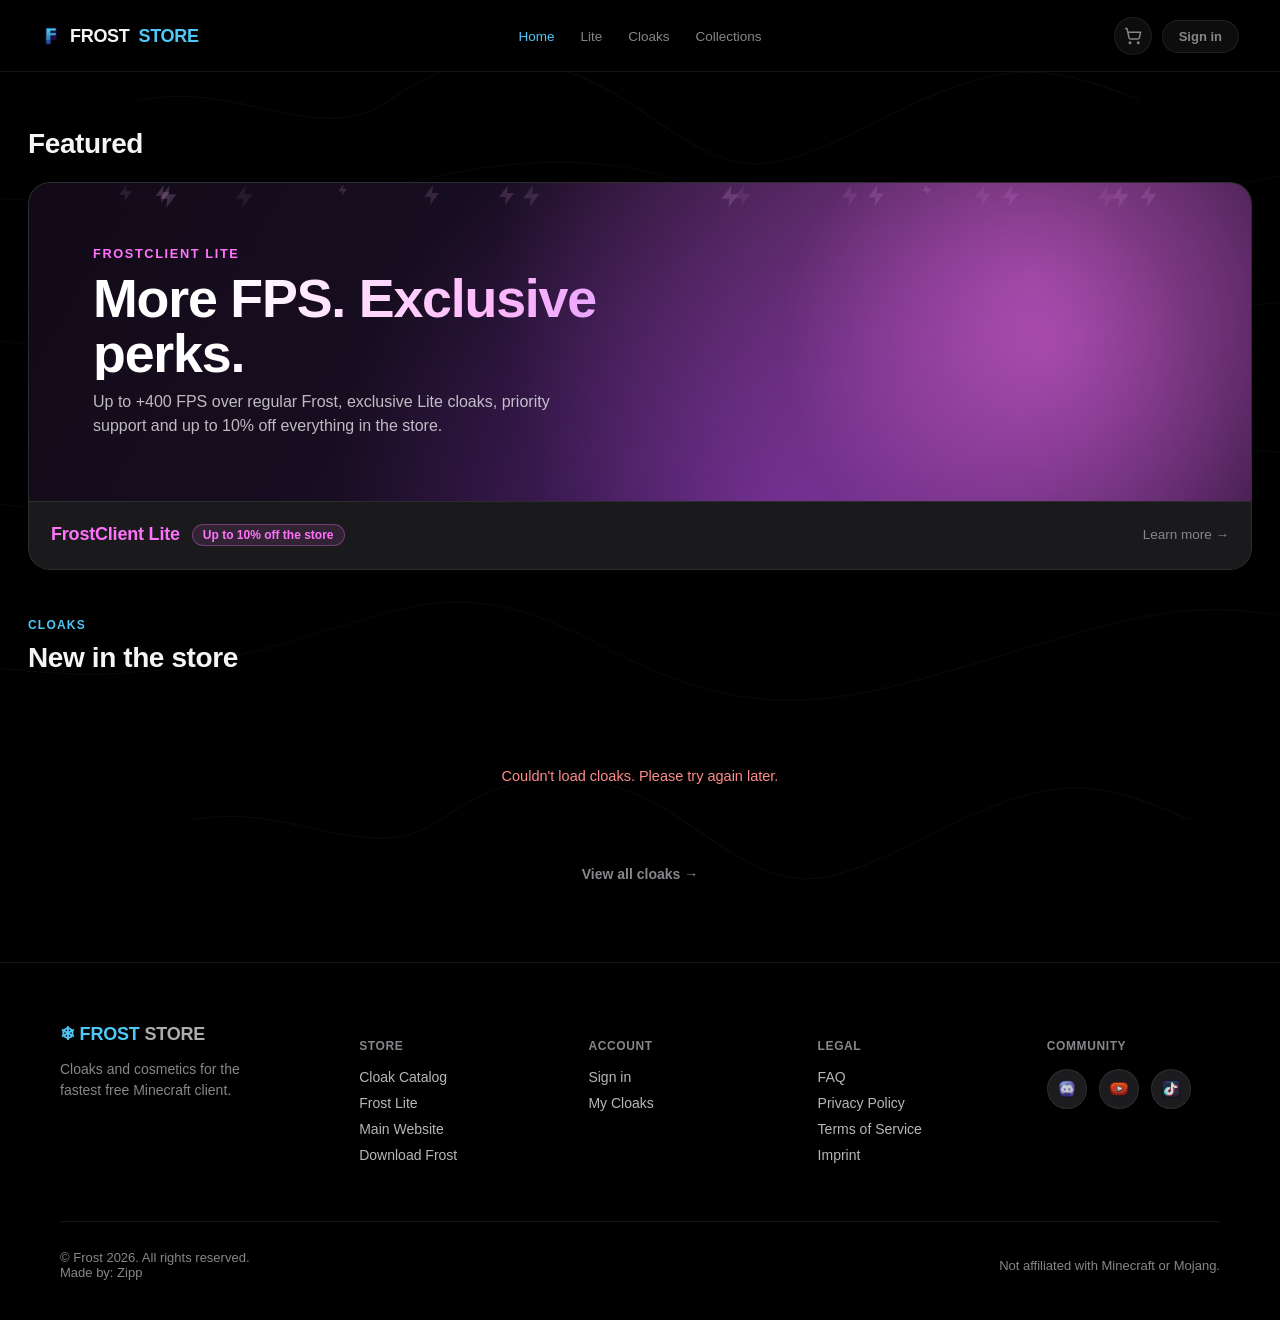
==== index.html @ bdd37f9b "update" ====
<!DOCTYPE html>
<html lang="en">
<head>
<meta charset="UTF-8"/>
<meta name="viewport" content="width=device-width, initial-scale=1.0"/>
<title>Frost Store</title>
<link rel="icon" type="image/x-icon" href="favicon.ico">
<link rel="apple-touch-icon" href="apple-touch-icon.png">
<meta name="theme-color" content="#000000">
<meta name="robots" content="noindex, follow">
<meta name="keywords" content="FrostClient Store, Frost Store, Frost Client Store"> 
<meta name="description" content="FrostClient Store | FrostClient Lite and cloaks">
<link rel="stylesheet" href="theme.css">
<link rel="stylesheet" href="store.css">
</head>
<body data-page="home">

<div class="topo-bg">
  <svg viewBox="0 0 1400 900" preserveAspectRatio="xMidYMid slice" xmlns="http://www.w3.org/2000/svg">
    <defs><style>.tline{fill:none;stroke:#4fc8f8;stroke-width:1.2;}</style></defs>
    <path class="tline" d="M-100,200 C100,180 250,240 400,200 S650,140 800,200 S1050,280 1200,220 S1400,160 1500,200"/>
    <path class="tline" d="M-100,340 C60,320 180,380 360,340 S580,255 740,330 S980,400 1160,345 S1360,290 1500,335"/>
    <path class="tline" d="M-100,500 C20,480 140,540 320,500 S540,405 700,490 S940,545 1120,490 S1320,440 1500,490"/>
    <path class="tline" d="M-100,660 C-20,640 100,700 280,660 S500,560 660,645 S900,705 1080,650 S1280,598 1500,648"/>
    <path class="tline" d="M200,100 C300,80 380,150 450,100 S600,40 700,110 S820,180 940,120 S1100,60 1200,100"/>
    <path class="tline" d="M250,820 C350,800 430,870 500,820 S650,755 750,825 S870,895 990,835 S1150,775 1250,820"/>
  </svg>
</div>
<canvas id="particles"></canvas>

<nav>
  <div class="nav-inner">
    <a class="nav-logo" href="/"><img src="favicon.ico" alt="" class="nav-logo-icon"/><span>FROST</span> <span class="nav-logo-store">STORE</span></a>
    <ul class="nav-links">
      <li><a href="/" class="active">Home</a></li>
      <li><a href="/lite">Lite</a></li>
      <li><a href="/cloaks">Cloaks</a></li>
      <li><a href="/collections">Collections</a></li>
    </ul>
    <div class="nav-actions">
      <button type="button" class="nav-signin-btn" id="navSigninBtn"><span>Sign in</span></button>
      <button type="button" class="nav-signin-btn frost-nav-pill" id="navUserBtn" hidden aria-haspopup="true"><img class="frost-nav-avatar" id="navUserAvatar" src="" alt=""/><span class="frost-nav-name" id="navUserName"></span><svg class="frost-nav-chevron" viewBox="0 0 24 24" fill="none" stroke="currentColor" stroke-width="2" stroke-linecap="round" stroke-linejoin="round"><path d="m6 9 6 6 6-6"/></svg></button>
    </div>
  </div>
</nav>

<main class="store-page">
  <section class="home-collection" id="homeCollection" hidden aria-labelledby="featuredTitle">
    <div class="home-section-head">
      <h2 class="home-section-title" id="featuredTitle">Featured</h2>
    </div>
    <div class="featured-card">
      <div class="featured-viewport">
        <div class="featured-track"></div>
        <button type="button" class="featured-arrow featured-arrow--prev" aria-label="Previous banner" hidden><svg viewBox="0 0 24 24" fill="none" stroke="currentColor" stroke-width="2.2" stroke-linecap="round" stroke-linejoin="round" aria-hidden="true"><path d="m15 18-6-6 6-6"/></svg></button>
        <button type="button" class="featured-arrow featured-arrow--next" aria-label="Next banner" hidden><svg viewBox="0 0 24 24" fill="none" stroke="currentColor" stroke-width="2.2" stroke-linecap="round" stroke-linejoin="round" aria-hidden="true"><path d="m9 18 6-6-6-6"/></svg></button>
      </div>
      <a class="featured-panel" href="/collections">
        <span class="featured-panel-info">
          <span class="home-collection-name"></span>
          <span class="home-collection-deal" hidden></span>
        </span>
        <span class="home-collection-cta">View collection →</span>
      </a>
      <div class="featured-dots" hidden></div>
      <div class="featured-line" hidden><span class="featured-line-fill"></span></div>
    </div>
  </section>
  <section class="home-capes">
    <div class="home-section-head">
      <div>
        <div class="store-eyebrow">Cloaks</div>
        <h2 class="home-section-title">New in the store</h2>
      </div>
    </div>
    <div class="cape-grid" id="homeCapeGrid">
    <div class="cape-card skeleton">
        <div class="cape-card-preview-wrap">
            <div class="skeleton-shimmer sk-preview"></div>
        </div>
        <div class="skeleton-shimmer sk-name"></div>
        <div class="skeleton-shimmer sk-pill"></div>
    </div>
    <div class="cape-card skeleton">
        <div class="cape-card-preview-wrap">
            <div class="skeleton-shimmer sk-preview"></div>
        </div>
        <div class="skeleton-shimmer sk-name"></div>
        <div class="skeleton-shimmer sk-pill"></div>
    </div>
    <div class="cape-card skeleton">
        <div class="cape-card-preview-wrap">
            <div class="skeleton-shimmer sk-preview"></div>
        </div>
        <div class="skeleton-shimmer sk-name"></div>
        <div class="skeleton-shimmer sk-pill"></div>
    </div>
    <div class="cape-card skeleton">
        <div class="cape-card-preview-wrap">
            <div class="skeleton-shimmer sk-preview"></div>
        </div>
        <div class="skeleton-shimmer sk-name"></div>
        <div class="skeleton-shimmer sk-pill"></div>
    </div>
    <div class="cape-card skeleton">
        <div class="cape-card-preview-wrap">
            <div class="skeleton-shimmer sk-preview"></div>
        </div>
        <div class="skeleton-shimmer sk-name"></div>
        <div class="skeleton-shimmer sk-pill"></div>
    </div>
    <div class="cape-card skeleton">
        <div class="cape-card-preview-wrap">
            <div class="skeleton-shimmer sk-preview"></div>
        </div>
        <div class="skeleton-shimmer sk-name"></div>
        <div class="skeleton-shimmer sk-pill"></div>
    </div>
    <div class="cape-card skeleton">
        <div class="cape-card-preview-wrap">
            <div class="skeleton-shimmer sk-preview"></div>
        </div>
        <div class="skeleton-shimmer sk-name"></div>
        <div class="skeleton-shimmer sk-pill"></div>
    </div>
    <div class="cape-card skeleton">
        <div class="cape-card-preview-wrap">
            <div class="skeleton-shimmer sk-preview"></div>
        </div>
        <div class="skeleton-shimmer sk-name"></div>
        <div class="skeleton-shimmer sk-pill"></div>
    </div>
    <div class="cape-card skeleton">
        <div class="cape-card-preview-wrap">
            <div class="skeleton-shimmer sk-preview"></div>
        </div>
        <div class="skeleton-shimmer sk-name"></div>
        <div class="skeleton-shimmer sk-pill"></div>
    </div>
    <div class="cape-card skeleton">
        <div class="cape-card-preview-wrap">
            <div class="skeleton-shimmer sk-preview"></div>
        </div>
        <div class="skeleton-shimmer sk-name"></div>
        <div class="skeleton-shimmer sk-pill"></div>
    </div>
    <div class="cape-card skeleton">
        <div class="cape-card-preview-wrap">
            <div class="skeleton-shimmer sk-preview"></div>
        </div>
        <div class="skeleton-shimmer sk-name"></div>
        <div class="skeleton-shimmer sk-pill"></div>
    </div>
    <div class="cape-card skeleton">
        <div class="cape-card-preview-wrap">
            <div class="skeleton-shimmer sk-preview"></div>
        </div>
        <div class="skeleton-shimmer sk-name"></div>
        <div class="skeleton-shimmer sk-pill"></div>
    </div>
    </div>
    <a class="home-capes-more" href="/cloaks">View all cloaks →</a>
  </section>
</main>

<footer>
  <div class="footer-inner">
    <div class="footer-brand">
      <div class="footer-logo">❄ FROST <span class="footer-logo-store">STORE</span></div>
      <p class="footer-tagline">Cloaks and cosmetics for the<br/>fastest free Minecraft client.</p>
    </div>
    <div class="footer-col">
      <h4>Store</h4>
      <a href="/cloaks">Cloak Catalog</a>
      <a href="/lite">Frost Lite</a>
      <a href="https://frostclient.eu">Main Website</a>
      <a href="https://frostclient.eu/?openDownload">Download Frost</a>
    </div>
    <div class="footer-col">
      <h4>Account</h4>
      <button type="button" class="footer-link-btn" id="footerSigninBtn">Sign in</button>
      <a href="my-cloaks">My Cloaks</a>
    </div>
    <div class="footer-col">
      <h4>Legal</h4>
      <a href="https://frostclient.eu/faq">FAQ</a>
      <a href="https://frostclient.eu/privacy">Privacy Policy</a>
      <a href="https://frostclient.eu/terms">Terms of Service</a>
      <a href="https://frostclient.eu/imprint">Imprint</a>
    </div>
    <div class="footer-col">
      <h4>Community</h4>
      <div class="footer-social-icons">
        <a href="https://discord.gg/Kn8ydsABU8" target="_blank" aria-label="Discord"><img src="icons/discord.webp" alt="Discord"/></a>
        <a href="https://www.youtube.com/@frost-client" target="_blank" aria-label="YouTube"><img src="icons/youtube.webp" alt="YouTube"/></a>
        <a href="https://www.tiktok.com/@frostclient.eu" target="_blank" aria-label="TikTok"><img src="icons/tiktok.webp" alt="TikTok"/></a>
      </div>
    </div>
  </div>
  <div class="footer-bottom">
    <span>© Frost 2026. All rights reserved.<br>Made by: Zipp</span>
    <span>Not affiliated with Minecraft or Mojang.</span>
  </div>
</footer>

<script src="skinview3d.js"></script>
<script src="store.js"></script>
</body>
</html>
---- theme.css ----
:root {
  --bg: #000000;
  --bg2: #000000;
  --surface: #1c1c1e;
  --surface2: #2c2c2e;
  --bg-hover: #3a3a3c;
  --frost-blue: #4fc8f8;
  --frost-light: #a8e6f8;
  --frost-deep: #1a7fc4;
  --frost-glow: #0a84ff;
  --accent: #4fc8f8;
  --accent-bright: #0a84ff;
  --accent-glow: rgba(79,200,248,0.28);
  --green: #32d74b;
  --red: #ff6961;
  --star: #ffc94d;
  --text: #f5f5f7;
  --muted: #86868b;
  --muted-dim: #636366;
  --border: rgba(255,255,255,0.08);
  --border-strong: rgba(255,255,255,0.14);
  --radius-lg: 24px;
  --radius-md: 18px;
  --radius-sm: 12px;
  --shadow-card: 0 20px 60px -20px rgba(0,0,0,0.6);
  --shadow-lift: 0 30px 80px -24px rgba(0,0,0,0.7);
}

* , *::before, *::after {
  box-sizing: border-box;
}

body {
  background: var(--bg);
  color: var(--text);
  font-family: -apple-system, BlinkMacSystemFont, 'SF Pro Display', 'Space Grotesk', sans-serif;
  -webkit-font-smoothing: antialiased;
}

::selection {
  background: var(--accent);
  color: #051015;
}
::-webkit-scrollbar {
  width: 10px;
  height: 10px;
}
::-webkit-scrollbar-track {
  background: transparent;
}
::-webkit-scrollbar-thumb {
  background: var(--surface2);
  border-radius: 6px;
  border: 2px solid var(--bg);
}
::-webkit-scrollbar-thumb:hover {
  background: var(--bg-hover);
}

.eyebrow, .section-eyebrow {
  font-family: -apple-system, sans-serif;
  font-size: 12px; font-weight: 600; letter-spacing: 1.2px; text-transform: uppercase;
  color: var(--accent); margin-bottom: 14px;
}

.btn-primary {
  display: inline-flex; align-items: center; justify-content: center; gap: 8px;
  background: var(--frost-blue); color: #06121c;
  font-family: inherit; font-weight: 600; font-size: 15px;
  padding: 15px 32px; border-radius: 980px; border: none; cursor: pointer;
  text-decoration: none; transition: transform 0.2s cubic-bezier(0.16,1,0.3,1), filter 0.2s ease;
}
.btn-primary:hover {
  filter: brightness(1.08);
  transform: translateY(-1px);
}
.btn-primary:active {
  transform: translateY(0) scale(0.98);
}

.btn-secondary {
  display: inline-flex; align-items: center; justify-content: center; gap: 8px;
  background: var(--surface); color: var(--text); border: 1px solid var(--border-strong);
  font-family: inherit; font-weight: 600; font-size: 15px;
  padding: 15px 32px; border-radius: 980px; cursor: pointer; text-decoration: none;
  transition: background 0.2s ease, transform 0.2s cubic-bezier(0.16,1,0.3,1);
}
.btn-secondary:hover {
  background: var(--bg-hover);
  transform: translateY(-1px);
}
.btn-secondary:active {
  transform: translateY(0) scale(0.98);
}

.btn-accent {
  display: inline-flex; align-items: center; justify-content: center; gap: 8px;
  background: var(--accent-bright); color: #fff;
  font-family: inherit; font-weight: 600; font-size: 15px;
  padding: 15px 32px; border-radius: 980px; border: none; cursor: pointer;
  text-decoration: none; transition: filter 0.2s ease, transform 0.2s cubic-bezier(0.16,1,0.3,1);
}
.btn-accent:hover {
  filter: brightness(1.1);
  transform: translateY(-1px);
}
.btn-accent:active {
  transform: translateY(0) scale(0.98);
}

@media (prefers-reduced-motion: reduce) {
  * {
    animation: none !important;
    transition: none !important;
  }
}
---- store.css ----
:root {
  --lite: #bf5af2;
  --store-accent: #4fc8f8;
  --owned: #32d74b;
  --gold: #ffd60a;
}

body {
  margin: 0;
  min-height: 100vh;
  overflow-x: hidden;
  display: flex;
  flex-direction: column;
}
body > main {
  flex: 1 0 auto;
}
body > footer {
  flex-shrink: 0;
}

.topo-bg {
  position: fixed;
  inset: 0;
  z-index: 0;
  opacity: 0.05;
  pointer-events: none;
}
.topo-bg svg {
  width: 100%;
  height: 100%;
}
#particles {
  position: fixed;
  inset: 0;
  z-index: 0;
  pointer-events: none;
}

nav {
  position: fixed; top: 0; left: 50%; transform: translateX(-50%); z-index: 100;
  width: 100%; max-width: 100%; height: 72px;
  backdrop-filter: blur(20px) saturate(1.6);
  -webkit-backdrop-filter: blur(20px) saturate(1.6);
  background: rgba(0,0,0,0.6);
  border: 1px solid transparent;
  border-bottom-color: var(--border);
  border-radius: 0;
  overflow: hidden;
  transition: width 0.45s cubic-bezier(0.22,1,0.36,1), max-width 0.45s cubic-bezier(0.22,1,0.36,1),
              top 0.45s cubic-bezier(0.22,1,0.36,1), border-radius 0.45s ease,
              background 0.3s, border-color 0.3s;
}
nav.nav-scrolled {
  top: 12px;
  width: calc(100% - 32px);
  max-width: 1280px;
  border-color: var(--border);
  border-radius: 980px;
  background: rgba(20,20,22,0.82);
}
.nav-inner {
  max-width: 1280px;
  height: 100%;
  margin: 0 auto;
  display: grid;
  grid-template-columns: 1fr auto 1fr;
  align-items: center;
  gap: 20px;
  padding: 0 40px;
}
.nav-logo {
  grid-column: 1; justify-self: start;
  display: inline-flex; align-items: center; gap: 9px;
  font-size: 18px; font-weight: 700; letter-spacing: -0.3px;
  color: var(--text); text-decoration: none;
}
.nav-logo-icon {
  width: 20px;
  height: 20px;
}
.nav-logo .nav-logo-store {
  color: var(--store-accent);
  font-weight: 600;
}
.nav-links {
  grid-column: 2;
  justify-self: center;
  display: flex;
  align-items: center;
  gap: 26px;
  list-style: none;
  margin: 0;
  padding: 0;
}
.nav-links a {
  color: var(--muted);
  font-size: 13.5px;
  font-weight: 500;
  text-decoration: none;
  transition: color 0.25s ease;
}
.nav-links a:hover {
  color: var(--text);
}
.nav-links a.active {
  color: var(--store-accent);
}
.nav-actions {
  grid-column: 3;
  justify-self: end;
  display: flex;
  align-items: center;
  gap: 10px;
}
.nav-signin-btn {
  display: inline-flex; align-items: center; gap: 7px;
  font-family: inherit; font-size: 13px; font-weight: 600;
  color: var(--muted); background: rgba(255,255,255,0.05);
  border: 1px solid var(--border); border-radius: 980px; cursor: pointer;
  padding: 8px 16px; text-decoration: none;
  transition: color 0.2s, border-color 0.2s, background 0.2s;
}
.nav-signin-btn:hover {
  color: var(--text);
  border-color: var(--border-strong);
  background: rgba(255,255,255,0.09);
}
.nav-signin-btn.is-loading {
  pointer-events: none;
  color: var(--text);
  border-color: var(--border-strong);
}
.nav-signin-btn.is-loading::before {
  content: ''; width: 12px; height: 12px; flex-shrink: 0;
  border: 2px solid rgba(255,255,255,0.25); border-top-color: var(--store-accent); border-radius: 50%;
  animation: store-spin 0.8s linear infinite;
}
.footer-link-btn:disabled {
  opacity: 0.6;
  cursor: default;
}
@keyframes store-spin {
  to {
    transform: rotate(360deg);
  }
}
.nav-signin-btn[hidden] {
  display: none;
}
.nav-signin-btn.frost-nav-pill {
  padding: 4px 10px 4px 4px;
  gap: 8px;
  color: var(--text);
}
.nav-signin-btn.frost-nav-pill img.frost-nav-avatar {
  display: block;
  width: 24px;
  height: 24px;
  border-radius: 50%;
  object-fit: cover;
  background: rgba(255,255,255,0.08);
}
.nav-signin-btn.frost-nav-pill .frost-nav-name {
  max-width: 140px;
  overflow: hidden;
  text-overflow: ellipsis;
  white-space: nowrap;
}
.nav-signin-btn.frost-nav-pill .frost-nav-chevron {
  width: 14px;
  height: 14px;
  color: var(--muted);
  transition: transform 0.2s ease;
  flex-shrink: 0;
}
.nav-signin-btn.frost-nav-pill.open .frost-nav-chevron {
  transform: rotate(180deg);
}
.nav-signin-btn.frost-nav-pill.is-lite {
  border-color: transparent; color: #1a0a1f;
  background: linear-gradient(120deg, #ff73fa 0%, #b845ff 45%, #ff73fa 100%); background-size: 220% 220%;
  animation: frostLitePill 4s ease-in-out infinite; box-shadow: 0 0 18px -6px rgba(255,115,250,0.7);
}
.nav-signin-btn.frost-nav-pill.is-lite:hover {
  background: linear-gradient(120deg, #ff73fa 0%, #b845ff 45%, #ff73fa 100%);
  background-size: 220% 220%;
  color: #1a0a1f;
  border-color: transparent;
  filter: brightness(1.08);
}
.nav-signin-btn.frost-nav-pill.is-lite .frost-nav-chevron {
  color: rgba(26,10,31,0.7);
}
.nav-signin-btn.frost-nav-pill.is-lite img.frost-nav-avatar {
  box-shadow: 0 0 0 1.5px rgba(255,255,255,0.75);
}
@keyframes frostLitePill {
  0% {
    background-position: 0% 50%;
  }
  50% {
    background-position: 100% 50%;
  }
  100% {
    background-position: 0% 50%;
  }
}
@media (prefers-reduced-motion: reduce) {
  .nav-signin-btn.frost-nav-pill.is-lite {
    animation: none;
  }
}
.frost-nav-menu {
  position: fixed; min-width: 168px; background: var(--surface); border: 1px solid var(--border);
  border-radius: 14px; padding: 6px; box-shadow: 0 16px 40px rgba(0,0,0,0.5);
  opacity: 0; transform: translateY(-4px); pointer-events: none; transition: opacity 0.18s ease, transform 0.18s ease; z-index: 2000;
}
.frost-nav-menu.open {
  opacity: 1;
  transform: none;
  pointer-events: auto;
}
.frost-nav-menu-item {
  display: flex; align-items: center; gap: 9px; width: 100%; box-sizing: border-box; padding: 9px 12px;
  border: none; border-radius: 9px; background: transparent; color: var(--text);
  font-family: inherit; font-size: 13px; font-weight: 600; text-align: left; text-decoration: none; cursor: pointer; transition: background 0.15s ease;
}
.frost-nav-menu-item:hover {
  background: rgba(255,255,255,0.07);
}
.frost-nav-menu-item svg {
  width: 15px;
  height: 15px;
  flex-shrink: 0;
  color: var(--muted);
}
.frost-nav-menu-item.is-danger {
  color: #ff6b6b;
}
.frost-nav-menu-item.is-danger svg {
  color: #ff6b6b;
}
.frost-nav-menu-item.is-danger:hover {
  background: rgba(255,80,80,0.12);
}

.store-page {
  position: relative;
  z-index: 1;
  width: 100%;
  max-width: 1280px;
  margin: 0 auto;
  padding: 128px 28px 80px;
}
.store-head {
  margin-bottom: 36px;
}
.store-eyebrow {
  font-size: 12px;
  font-weight: 600;
  letter-spacing: 1.2px;
  text-transform: uppercase;
  color: var(--store-accent);
  margin-bottom: 10px;
}
.store-title {
  font-size: clamp(30px, 5vw, 44px);
  font-weight: 700;
  letter-spacing: -0.8px;
  margin: 0 0 12px;
}
.store-sub {
  font-size: 15.5px;
  color: var(--muted);
  max-width: 560px;
  line-height: 1.55;
  margin: 0;
}

.store-controls {
  display: flex;
  align-items: center;
  gap: 10px;
  margin-top: 26px;
  flex-wrap: wrap;
}
.store-search {
  width: min(100%, 240px); font-family: inherit; font-size: 13.5px; color: var(--text);
  background: rgba(255,255,255,0.05); border: 1px solid var(--border); border-radius: 980px;
  padding: 9px 18px; outline: none; transition: border-color 0.2s, background 0.2s;
}
.store-search::placeholder {
  color: var(--muted-dim);
}
.store-search:focus {
  border-color: rgba(79,200,248,0.5);
  background: rgba(255,255,255,0.08);
}
.store-sort {
  font-family: inherit; font-size: 13px; font-weight: 600; color: var(--text);
  background: var(--surface); border: 1px solid var(--border); border-radius: 980px;
  padding: 9px 16px; outline: none; cursor: pointer; -webkit-appearance: none; appearance: none;
}
.store-sort:focus {
  border-color: rgba(79,200,248,0.5);
}
.store-filters {
  display: none;
  gap: 8px;
}
.store-filters.visible {
  display: flex;
}
.store-filter-chip {
  font-family: inherit; font-size: 12.5px; font-weight: 600;
  color: var(--muted); background: rgba(255,255,255,0.05);
  border: 1px solid var(--border); border-radius: 980px;
  padding: 7px 16px; cursor: pointer; transition: color 0.2s, border-color 0.2s, background 0.2s;
}
.store-filter-chip:hover {
  color: var(--text);
}
.store-filter-chip.active {
  color: #06121c;
  background: var(--store-accent);
  border-color: var(--store-accent);
}

.lite-teaser {
  margin-top: 34px;
}
.lite-teaser-eyebrow {
  font-size: 12px; font-weight: 600; letter-spacing: 1.2px; text-transform: uppercase;
  color: var(--lite); margin-bottom: 14px;
}
.lite-teaser .cape-grid {
  margin-top: 0;
}

.cape-grid {
  display: grid; grid-template-columns: repeat(6, minmax(0, 1fr));
  gap: 14px; margin-top: 34px;
}
.cape-card {
  position: relative; display: flex; flex-direction: column; align-items: center;
  background: var(--surface); border: 1px solid var(--border); border-radius: 18px;
  padding: 14px 12px 16px; text-decoration: none; color: var(--text);
  transition: transform 0.25s cubic-bezier(0.16,1,0.3,1), border-color 0.25s, box-shadow 0.25s;
}
.cape-card:hover {
  transform: translateY(-4px);
  border-color: rgba(79,200,248,0.4);
  box-shadow: 0 16px 40px -18px rgba(79,200,248,0.25);
}
.cape-card-preview-wrap {
  display: flex; align-items: center; justify-content: center;
  width: 100%; height: 168px; border-radius: 12px; margin-bottom: 12px;
  background: radial-gradient(circle at 50% 42%, rgba(79,200,248,0.09), transparent 68%), var(--bg2);
  border: 1px solid var(--border);
}
.cape-card-preview {
  width: 100px; height: 160px; border-radius: 3px;
  background-repeat: no-repeat;
  background-size: 640px 320px;
  background-position: -10px -10px;
  image-rendering: pixelated;
  filter: drop-shadow(0 10px 22px rgba(0,0,0,0.5));
}
.cape-card-preview-img {
  max-width: 100%; max-height: 100%; object-fit: contain; border-radius: 10px;
  filter: drop-shadow(0 10px 22px rgba(0,0,0,0.5));
}
.cape-card-preview-img.is-3d {
  height: 100%;
  width: auto;
  border-radius: 0;
  opacity: 0;
  transition: opacity 0.35s ease;
}
.cape-card-preview-img.is-3d.ready {
  opacity: 1;
}
.cape-3d {
  --u: 8px;
  width: calc(var(--u) * 10);
  height: calc(var(--u) * 16);
  perspective: 520px;
  filter: drop-shadow(0 10px 22px rgba(0,0,0,0.5));
}
.cape-3d-body {
  position: relative;
  width: 100%;
  height: 100%;
  transform-style: preserve-3d;
  transform: rotateX(-14deg) rotateY(28deg) rotateX(8deg);
}
.cape-3d-face {
  position: absolute;
  left: 0;
  top: 0;
  overflow: hidden;
  background-color: #1c1c1f;
  backface-visibility: hidden;
}
.cape-3d-face img {
  position: absolute;
  width: calc(var(--u) * 64);
  height: calc(var(--u) * 32);
  max-width: none;
}
.cape-3d-face img:not([src]) {
  visibility: hidden;
}
.cape-3d-front, .cape-3d-back {
  width: calc(var(--u) * 10);
  height: calc(var(--u) * 16);
}
.cape-3d-front { transform: translateZ(calc(var(--u) * 0.5)); }
.cape-3d-back { transform: rotateY(180deg) translateZ(calc(var(--u) * 0.5)); }
.cape-3d-left, .cape-3d-right {
  width: var(--u);
  height: calc(var(--u) * 16);
  left: calc(var(--u) * 4.5);
}
.cape-3d-left { transform: rotateY(-90deg) translateZ(calc(var(--u) * 5)); }
.cape-3d-right { transform: rotateY(90deg) translateZ(calc(var(--u) * 5)); }
.cape-3d-top, .cape-3d-bottom {
  width: calc(var(--u) * 10);
  height: var(--u);
  top: calc(var(--u) * 7.5);
}
.cape-3d-top { transform: rotateX(90deg) translateZ(calc(var(--u) * 8)); }
.cape-3d-bottom { transform: rotateX(-90deg) translateZ(calc(var(--u) * 8)); }
.cape-card-name {
  font-size: 13.5px;
  font-weight: 600;
  margin-bottom: 8px;
  text-align: center;
  max-width: 100%;
  overflow: hidden;
  text-overflow: ellipsis;
  white-space: nowrap;
}
.cape-price-pill {
  font-size: 12px; font-weight: 700; letter-spacing: 0.4px;
  padding: 5px 14px; border-radius: 980px;
  background: rgba(79,200,248,0.12); color: var(--store-accent);
  border: 1px solid rgba(79,200,248,0.3);
}
.cape-price-pill.pill-free {
  background: rgba(255,255,255,0.06);
  color: var(--muted);
  border-color: var(--border-strong);
}
.cape-price-pill.pill-lite {
  background: rgba(191,90,242,0.12);
  color: var(--lite);
  border-color: rgba(191,90,242,0.4);
}
.cape-price-pill.pill-annual {
  background: rgba(255,214,10,0.12);
  color: var(--gold);
  border-color: rgba(255,214,10,0.4);
}
.cape-price-pill.pill-reward {
  background: rgba(50,90,255,0.14);
  color: #7aa9ff;
  border-color: rgba(122,169,255,0.35);
}
.cape-price-pill.pill-soon {
  background: rgba(255,255,255,0.05);
  color: var(--muted-dim);
  border-color: var(--border);
}
.cape-price-pill.pill-sale {
  display: inline-flex;
  align-items: center;
  gap: 7px;
}
.cape-price-pill.pill-owned {
  background: rgba(50,215,75,0.14);
  color: var(--owned);
  border-color: rgba(50,215,75,0.4);
}
.cape-price-old {
  color: var(--muted);
  font-weight: 500;
  text-decoration: line-through;
}
.cape-sale-badge {
  position: absolute; top: 12px; left: 12px;
  font-size: 10.5px; font-weight: 700; letter-spacing: 0.6px;
  color: #fff; background: #ff453a;
  padding: 4px 9px; border-radius: 980px;
}
.cape-sale-badge ~ .cape-animated-badge {
  top: 40px;
}
.detail-price-old {
  font-size: 18px;
  font-weight: 500;
  color: var(--muted);
  text-decoration: line-through;
}
.detail-sale-badge {
  font-size: 11px; font-weight: 700; letter-spacing: 0.6px;
  color: #fff; background: #ff453a; padding: 5px 10px; border-radius: 980px;
}
.cape-animated-badge {
  position: absolute; top: 12px; left: 12px;
  font-size: 10.5px; font-weight: 700; letter-spacing: 0.8px;
  color: #06121c; background: var(--store-accent);
  padding: 4px 10px; border-radius: 980px;
}

.cape-card.skeleton {
  pointer-events: none;
}
.cape-card.skeleton .cape-card-preview-wrap {
  border-color: transparent;
  background: var(--surface2);
}
.skeleton-shimmer {
  position: relative; overflow: hidden; background: var(--surface2); border-radius: 8px;
}
.skeleton-shimmer::after {
  content: ""; position: absolute; inset: 0;
  background: linear-gradient(100deg, transparent 20%, rgba(255,255,255,0.07) 50%, transparent 80%);
  animation: shimmer 1.4s infinite;
  transform: translateX(-100%);
}
@keyframes shimmer {
  to {
    transform: translateX(100%);
  }
}
.cape-card.skeleton .sk-preview {
  width: 80px;
  height: 128px;
  margin: 14px 0 26px;
}
.cape-card.skeleton .sk-name {
  width: 90px;
  height: 15px;
  margin-bottom: 12px;
}
.cape-card.skeleton .sk-pill {
  width: 64px;
  height: 24px;
  border-radius: 980px;
}

.store-empty {
  grid-column: 1 / -1;
  text-align: center;
  color: var(--muted);
  font-size: 14.5px;
  padding: 60px 0;
}
.store-error {
  grid-column: 1 / -1;
  text-align: center;
  color: #ff8a8a;
  font-size: 14.5px;
  padding: 60px 0;
}

.detail-page {
  position: relative;
  z-index: 1;
  max-width: 1020px;
  margin: 0 auto;
  padding: 128px 28px 80px;
}
.detail-back {
  display: inline-flex; align-items: center; gap: 7px;
  font-size: 13.5px; font-weight: 500; color: var(--muted); text-decoration: none;
  margin-bottom: 26px; transition: color 0.2s;
}
.detail-back:hover {
  color: var(--text);
}
.detail-back svg {
  width: 14px;
  height: 14px;
}
.detail-layout {
  display: grid;
  grid-template-columns: minmax(0, 460px) minmax(0, 1fr);
  gap: 44px;
  align-items: start;
}
.detail-preview-panel {
  position: relative; aspect-ratio: 1 / 1; width: 100%;
  background: radial-gradient(circle at 50% 40%, rgba(79,200,248,0.1), transparent 70%), var(--surface);
  border: 1px solid var(--border); border-radius: var(--radius-lg); overflow: hidden;
}
.detail-preview-panel canvas {
  width: 100% !important;
  height: 100% !important;
  display: block;
  touch-action: none;
  cursor: grab;
}
.detail-preview-panel canvas:active {
  cursor: grabbing;
}
.detail-preview-hint {
  position: absolute; left: 0; right: 0; bottom: 14px; text-align: center;
  font-size: 11.5px; color: var(--muted-dim); pointer-events: none;
}
.preview-skin-wrap {
  position: absolute;
  top: 14px;
  left: 14px;
  z-index: 3;
}
.preview-skin-wrap[hidden] {
  display: none;
}
.preview-skin-btn {
  display: inline-flex; align-items: center; gap: 7px;
  font-family: inherit; font-size: 12px; font-weight: 600; color: var(--text);
  background: rgba(0,0,0,0.55); border: 1px solid var(--border); border-radius: 980px;
  padding: 7px 12px 7px 10px; cursor: pointer;
  backdrop-filter: blur(8px); -webkit-backdrop-filter: blur(8px);
  transition: border-color 0.2s;
}
.preview-skin-btn:hover {
  border-color: var(--border-strong);
}
.preview-skin-btn svg {
  width: 14px;
  height: 14px;
  flex-shrink: 0;
}
.preview-skin-btn .preview-skin-chevron {
  width: 12px;
  height: 12px;
  color: var(--muted);
  transition: transform 0.2s ease;
}
.preview-skin-btn.open .preview-skin-chevron {
  transform: rotate(180deg);
}
.preview-skin-menu {
  position: absolute; top: calc(100% + 8px); left: 0; min-width: 172px;
  background: var(--surface); border: 1px solid var(--border); border-radius: 14px; padding: 6px;
  box-shadow: 0 16px 40px rgba(0,0,0,0.5); opacity: 0; transform: translateY(-4px); pointer-events: none;
  transition: opacity 0.18s ease, transform 0.18s ease;
}
.preview-skin-menu.open {
  opacity: 1;
  transform: none;
  pointer-events: auto;
}
.preview-skin-item {
  display: flex; align-items: center; gap: 9px; width: 100%; box-sizing: border-box; padding: 9px 12px;
  border: none; border-radius: 9px; background: transparent; color: var(--text);
  font-family: inherit; font-size: 13px; font-weight: 600; text-align: left; cursor: pointer; transition: background 0.15s ease;
}
.preview-skin-item[hidden] {
  display: none;
}
.preview-skin-item:hover {
  background: rgba(255,255,255,0.07);
}
.preview-skin-item svg {
  width: 15px;
  height: 15px;
  flex-shrink: 0;
  color: var(--muted);
}
.preview-skin-item.is-active {
  color: var(--store-accent);
}
.preview-skin-item.is-active svg {
  color: var(--store-accent);
}
.skin-modal-overlay {
  position: fixed; inset: 0; z-index: 1000; display: flex; align-items: center; justify-content: center; padding: 24px;
  background: rgba(4,6,9,0.6); backdrop-filter: blur(10px); -webkit-backdrop-filter: blur(10px);
}
.skin-modal-overlay[hidden] {
  display: none;
}
.skin-modal {
  position: relative; width: 100%; max-width: 400px; background: var(--surface);
  border: 1px solid var(--border); border-radius: 18px; padding: 30px 26px 26px;
  box-shadow: 0 20px 60px rgba(0,0,0,0.55);
}
.skin-modal-close {
  position: absolute; top: 14px; right: 14px; width: 30px; height: 30px; border-radius: 8px;
  border: 1px solid var(--border); background: rgba(255,255,255,0.04); color: var(--muted);
  font-size: 18px; line-height: 1; cursor: pointer; display: flex; align-items: center; justify-content: center;
}
.skin-modal-close:hover {
  color: var(--text);
  background: rgba(255,255,255,0.08);
}
.skin-modal-title {
  font-size: 18px;
  font-weight: 700;
  margin: 0 0 8px;
  letter-spacing: -0.3px;
}
.skin-modal-sub {
  font-size: 13.5px;
  color: var(--muted);
  line-height: 1.5;
  margin: 0 0 18px;
}
.skin-modal-form {
  display: flex;
  flex-direction: column;
  gap: 10px;
}
.skin-modal-input {
  width: 100%; box-sizing: border-box; font-family: inherit; font-size: 14px; color: var(--text);
  background: rgba(255,255,255,0.05); border: 1px solid var(--border); border-radius: 12px;
  padding: 12px 14px; outline: none; transition: border-color 0.2s, background 0.2s;
}
.skin-modal-input:focus {
  border-color: rgba(79,200,248,0.5);
  background: rgba(255,255,255,0.08);
}
.skin-modal-submit {
  width: 100%;
  justify-content: center;
}
.skin-modal-submit.is-loading {
  opacity: 0.6;
  pointer-events: none;
}
.skin-modal-error {
  margin-top: 12px;
  font-size: 13px;
  color: #ff8a8a;
}
.skin-modal-error[hidden] {
  display: none;
}
.preview-anim-toggle {
  position: absolute; top: 14px; right: 14px; z-index: 2;
  display: inline-flex; align-items: center; gap: 8px;
  font-family: inherit; font-size: 12px; font-weight: 600; color: var(--text);
  background: rgba(0,0,0,0.55); border: 1px solid var(--border); border-radius: 980px;
  padding: 7px 12px; cursor: pointer;
  backdrop-filter: blur(8px); -webkit-backdrop-filter: blur(8px);
  transition: border-color 0.2s;
}
.preview-anim-toggle:hover {
  border-color: var(--border-strong);
}
.preview-anim-switch {
  position: relative;
  width: 30px;
  height: 17px;
  border-radius: 980px;
  background: var(--surface2);
  transition: background 0.2s;
}
.preview-anim-toggle.on .preview-anim-switch {
  background: var(--store-accent);
}
.preview-anim-switch::after {
  content: "";
  position: absolute;
  top: 2px;
  left: 2px;
  width: 13px;
  height: 13px;
  border-radius: 50%;
  background: #fff;
  transition: transform 0.2s;
}
.preview-anim-toggle.on .preview-anim-switch::after {
  transform: translateX(13px);
}
.detail-preview-skeleton {
  position: absolute;
  inset: 0;
  border-radius: 0;
}

.detail-info {
  display: flex;
  flex-direction: column;
}
.detail-name {
  font-size: clamp(28px, 4vw, 38px);
  font-weight: 700;
  letter-spacing: -0.6px;
  margin: 0 0 14px;
}
.detail-price-row {
  display: flex;
  align-items: center;
  gap: 12px;
  margin-bottom: 22px;
}
.detail-price {
  font-size: 26px;
  font-weight: 700;
  color: var(--store-accent);
}
.detail-price-owned {
  color: var(--owned);
}
.detail-meta {
  border-top: 1px solid var(--border);
  margin-bottom: 22px;
}
.detail-meta-row {
  display: flex;
  justify-content: space-between;
  gap: 16px;
  padding: 13px 0;
  border-bottom: 1px solid var(--border);
  font-size: 13.5px;
}
.detail-meta-label {
  color: var(--muted);
}
.detail-meta-value {
  font-weight: 600;
}
.detail-desc {
  font-size: 14.5px;
  line-height: 1.65;
  color: var(--text);
  opacity: 0.85;
  margin: 0 0 30px;
}
.detail-cta {
  display: inline-flex; align-items: center; justify-content: center; gap: 9px;
  font-family: inherit; font-size: 15px; font-weight: 600;
  padding: 15px 32px; border-radius: 980px; border: none; cursor: pointer;
  background: var(--store-accent); color: #06121c; text-decoration: none;
  transition: filter 0.2s, transform 0.2s cubic-bezier(0.16,1,0.3,1);
}
.detail-cta:hover {
  filter: brightness(1.08);
  transform: translateY(-1px);
}
.detail-cta.cta-buy {
  box-shadow: 0 0 26px rgba(79,200,248,0.45), 0 4px 18px rgba(79,200,248,0.25);
}
.detail-cta.cta-buy:hover {
  box-shadow: 0 0 36px rgba(79,200,248,0.6), 0 6px 22px rgba(79,200,248,0.3);
}
.detail-cta:disabled {
  cursor: default;
  filter: none;
  transform: none;
}
.detail-cta.cta-lite {
  background: linear-gradient(100deg, var(--lite), #8944ab);
  color: #fff;
}
.detail-cta.cta-annual {
  background: linear-gradient(100deg, var(--gold), #b8860b);
  color: #1a1400;
}
.detail-cta.cta-disabled {
  background: rgba(255,255,255,0.06);
  color: var(--muted);
  border: 1px solid var(--border);
}
.detail-cta img {
  width: 17px;
  height: 17px;
}
.detail-cta-note {
  font-size: 12.5px;
  color: var(--muted);
  margin-top: 12px;
  line-height: 1.5;
}
.detail-cta-wrap {
  text-align: center;
}
.detail-cta-wrap .detail-cta {
  width: 100%;
}

.store-toast {
  position: fixed; left: 50%; bottom: 28px; transform: translateX(-50%) translateY(10px);
  z-index: 300; max-width: min(92vw, 480px);
  background: var(--surface); border: 1px solid rgba(255,105,97,0.5); border-radius: 12px;
  color: var(--text); font-size: 13.5px; line-height: 1.5; padding: 13px 18px;
  box-shadow: 0 16px 44px rgba(0,0,0,0.55);
  opacity: 0; pointer-events: none; transition: opacity 0.25s ease, transform 0.25s ease;
}
.store-toast.visible {
  opacity: 1;
  transform: translateX(-50%) translateY(0);
}

.detail-info .sk-name {
  width: 220px;
  height: 34px;
  margin-bottom: 18px;
}
.detail-info .sk-price {
  width: 110px;
  height: 26px;
  margin-bottom: 26px;
}
.detail-info .sk-line {
  width: 100%;
  height: 13px;
  margin-bottom: 12px;
}
.detail-info .sk-line.short {
  width: 65%;
}
.detail-info .sk-cta {
  width: 210px;
  height: 50px;
  border-radius: 980px;
  margin-top: 22px;
}

.detail-notfound {
  text-align: center;
  padding: 80px 0;
}
.detail-notfound h2 {
  font-size: 24px;
  margin: 0 0 10px;
}
.detail-notfound p {
  color: var(--muted);
  font-size: 14.5px;
  margin: 0 0 24px;
}

.claim-page {
  position: relative;
  z-index: 1;
  max-width: 520px;
  min-height: 100vh;
  margin: 0 auto;
  padding: 96px 28px;
  display: flex;
  flex-direction: column;
  justify-content: center;
  text-align: center;
}
.claim-state {
  display: none;
}
.claim-state.active {
  display: block;
}
.claim-spinner {
  width: 38px; height: 38px; margin: 0 auto 24px;
  border: 3px solid rgba(79,200,248,0.2); border-top-color: var(--store-accent);
  border-radius: 50%; animation: claimspin 0.7s linear infinite;
}
@keyframes claimspin {
  to {
    transform: rotate(360deg);
  }
}
.claim-title {
  font-size: 26px;
  font-weight: 700;
  margin: 0 0 12px;
}
.claim-text {
  font-size: 14.5px;
  color: var(--muted);
  line-height: 1.6;
  margin: 0 0 28px;
}
.claim-cape-preview {
  width: 100px; height: 160px; margin: 0 auto 26px; border-radius: 3px;
  background-repeat: no-repeat; background-size: 640px 320px; background-position: -10px -10px;
  image-rendering: pixelated; filter: drop-shadow(0 12px 26px rgba(0,0,0,0.5));
}
.claim-cape-preview.has-image {
  width: 180px; height: 180px; border-radius: 12px;
  background-size: contain; background-position: center; image-rendering: auto;
}
.claim-error-detail {
  font-size: 12px;
  color: var(--muted-dim);
  margin-top: 14px;
  word-break: break-word;
}
.claim-success-badge {
  display: inline-block; font-size: 12px; font-weight: 700; letter-spacing: 0.8px;
  color: #06210d; background: var(--owned); padding: 6px 16px; border-radius: 980px; margin-bottom: 18px;
}

footer {
  position: relative;
  z-index: 1;
  border-top: 1px solid var(--border);
  padding: 60px 48px 40px;
}
.footer-inner {
  max-width: 1160px;
  margin: 0 auto;
  display: flex;
  flex-wrap: wrap;
  gap: 40px 56px;
}
.footer-brand {
  flex: 1 1 200px;
}
.footer-col {
  flex: 1 1 130px;
}
.footer-logo {
  font-size: 18px;
  font-weight: 700;
  color: var(--store-accent);
  margin-bottom: 12px;
  letter-spacing: -0.2px;
}
.footer-logo .footer-logo-store {
  color: var(--text);
  opacity: 0.7;
  font-weight: 600;
}
.footer-tagline {
  font-size: 14px;
  color: var(--muted);
  line-height: 1.5;
}
.footer-col h4 {
  font-size: 12px;
  text-transform: uppercase;
  letter-spacing: 0.6px;
  color: var(--muted);
  margin-bottom: 16px;
  font-weight: 600;
}
.footer-col a, .footer-link-btn {
  display: block;
  color: var(--text);
  font-size: 14px;
  text-decoration: none;
  margin-bottom: 10px;
  opacity: 0.75;
  transition: opacity 0.2s;
}
.footer-col a:hover, .footer-link-btn:hover {
  opacity: 1;
}
.footer-link-btn {
  background: none;
  border: none;
  padding: 0;
  font-family: inherit;
  cursor: pointer;
  text-align: left;
}
.footer-social-icons {
  display: flex;
  align-items: center;
  gap: 12px;
}
.footer-social-icons a {
  display: flex;
  align-items: center;
  justify-content: center;
  width: 40px;
  height: 40px;
  border-radius: 50%;
  background: var(--surface);
  border: 1px solid var(--border);
  margin-bottom: 0;
  opacity: 1;
  transition: border-color 0.2s, transform 0.15s, background 0.2s;
}
.footer-social-icons a:hover {
  border-color: rgba(255,255,255,0.28);
  background: var(--surface2);
  transform: translateY(-2px);
}
.footer-social-icons img {
  width: 18px;
  height: 18px;
  object-fit: contain;
  opacity: 0.85;
  transition: opacity 0.2s;
}
.footer-social-icons a:hover img {
  opacity: 1;
}
.footer-bottom {
  max-width: 1160px;
  margin: 48px auto 0;
  display: flex;
  justify-content: space-between;
  align-items: center;
  border-top: 1px solid var(--border);
  padding-top: 28px;
  font-size: 13px;
  color: var(--muted);
}

@media (max-width: 1100px) {
  .cape-grid {
    grid-template-columns: repeat(5, minmax(0, 1fr));
  }
}
@media (max-width: 920px) {
  .cape-grid {
    grid-template-columns: repeat(4, minmax(0, 1fr));
  }
}
@media (max-width: 860px) {
  .detail-layout {
    grid-template-columns: 1fr;
    gap: 30px;
  }
  .nav-links {
    display: none;
  }
}
@media (max-width: 720px) {
  .cape-grid {
    grid-template-columns: repeat(3, minmax(0, 1fr));
    gap: 12px;
  }
  .cape-card-preview-wrap {
    height: 150px;
  }
}
@media (max-width: 480px) {
  .cape-grid {
    grid-template-columns: repeat(2, minmax(0, 1fr));
  }
}
@media (max-width: 560px) {
  .store-page, .detail-page {
    padding-left: 18px;
    padding-right: 18px;
  }
  .nav-inner {
    padding: 0 16px;
  }
  .nav-signin-btn.frost-nav-pill .frost-nav-name {
    display: none;
  }
  .footer-bottom {
    flex-direction: column;
    gap: 10px;
    align-items: flex-start;
  }
  nav, nav.nav-scrolled {
    top: 0; width: 100%; max-width: 100%;
    border-radius: 0; border-color: transparent; border-bottom-color: var(--border);
    background: rgba(0,0,0,0.9); transition: none;
  }
}
.detail-cta-note.gift-cta-error {
  color: #ff6b6b;
}
.detail-cta.gift-cta-loading:disabled {
  cursor: progress;
}
.gift-cta-spinner {
  width: 17px;
  height: 17px;
  border: 2.5px solid rgba(6,18,28,0.25);
  border-top-color: #06121c;
  border-radius: 50%;
  animation: claimspin 0.7s linear infinite;
}
.detail-cta.gift-cta-claimed {
  background: #30d158;
  color: #04210d;
  box-shadow: 0 0 26px rgba(48,209,88,0.45), 0 4px 18px rgba(48,209,88,0.25);
  animation: gift-claimed-pop 0.35s cubic-bezier(0.16,1,0.3,1);
}
.detail-cta.gift-cta-claimed svg {
  width: 18px;
  height: 18px;
}
@keyframes gift-claimed-pop {
  0% {
    transform: scale(0.96);
    filter: brightness(1.25);
  }
  100% {
    transform: scale(1);
    filter: brightness(1);
  }
}
@media (prefers-reduced-motion: reduce) {
  .gift-cta-spinner {
    animation-duration: 1.6s;
  }
  .detail-cta.gift-cta-claimed {
    animation: none;
  }
}
.cape-limited-badge {
  position: absolute; top: 12px; right: 12px;
  font-size: 10.5px; font-weight: 700; letter-spacing: 0.8px;
  color: #1a1400; background: var(--gold);
  padding: 4px 10px; border-radius: 980px;
}

.cape-partner-badge {
  position: absolute; top: 12px; right: 12px;
  font-size: 10.5px; font-weight: 700; letter-spacing: 0.8px;
  color: #fff; background: var(--lite);
  padding: 4px 10px; border-radius: 980px;
}
.cape-limited-badge ~ .cape-partner-badge {
  top: 40px;
}
.cape-partner-pill {
  font-size: 11px; font-weight: 700; letter-spacing: 0.8px;
  color: #fff; background: var(--lite);
  padding: 5px 12px; border-radius: 980px;
}

[hidden] {
  display: none !important;
}

:root {
  --lite-pink: #ff73fa;
  --lite-pink-deep: #c13fbf;
}

.nav-cart-btn {
  position: relative;
  display: inline-flex; align-items: center; justify-content: center;
  width: 38px; height: 38px; border-radius: 50%;
  color: var(--muted); background: rgba(255,255,255,0.05);
  border: 1px solid var(--border); text-decoration: none;
  transition: color 0.2s, border-color 0.2s, background 0.2s;
}
.nav-cart-btn svg {
  width: 18px; height: 18px;
}
.nav-cart-btn:hover, .nav-cart-btn.active {
  color: var(--text);
  border-color: var(--border-strong);
  background: rgba(255,255,255,0.09);
}
.nav-cart-btn:focus-visible {
  outline: 2px solid var(--store-accent);
  outline-offset: 2px;
}
.nav-cart-count {
  position: absolute; top: -5px; right: -5px;
  min-width: 18px; height: 18px; padding: 0 5px;
  border-radius: 980px; background: var(--store-accent); color: #06121c;
  font-size: 11px; font-weight: 700; line-height: 18px; text-align: center;
  font-variant-numeric: tabular-nums;
}

.cart-pop {
  position: fixed; z-index: 2000; width: 340px; max-width: calc(100vw - 16px);
  background: var(--surface); border: 1px solid var(--border); border-radius: 16px;
  box-shadow: 0 20px 48px rgba(0,0,0,0.55); overflow: hidden;
  opacity: 0; transform: translateY(-8px) scale(0.97); transform-origin: top right; pointer-events: none;
  transition: opacity 0.2s ease, transform 0.24s cubic-bezier(0.2, 0.9, 0.3, 1.2);
}
.cart-pop.open {
  opacity: 1; transform: none; pointer-events: auto;
}
.cart-pop-head {
  display: flex; align-items: center; gap: 8px; padding: 14px 16px 10px;
  font-size: 14px; font-weight: 700;
}
.cart-pop-count {
  min-width: 20px; height: 20px; padding: 0 6px; border-radius: 980px;
  background: rgba(79,200,248,0.16); color: var(--store-accent);
  font-size: 11.5px; font-weight: 700; line-height: 20px; text-align: center; font-variant-numeric: tabular-nums;
}
.cart-pop-body {
  max-height: 320px; overflow-y: auto; padding: 0 8px; overscroll-behavior: contain;
}
.cart-pop-row {
  display: flex; align-items: center; gap: 4px; border-radius: 11px;
  opacity: 0; transform: translateY(-4px); transition: background 0.15s ease;
  animation: cart-pop-row-in 0.28s ease forwards;
}
.cart-pop-row:nth-child(2) { animation-delay: 0.03s; }
.cart-pop-row:nth-child(3) { animation-delay: 0.06s; }
.cart-pop-row:nth-child(4) { animation-delay: 0.09s; }
.cart-pop-row:nth-child(n+5) { animation-delay: 0.12s; }
@keyframes cart-pop-row-in {
  to { opacity: 1; transform: none; }
}
.cart-pop-row:hover {
  background: rgba(255,255,255,0.06);
}
.cart-pop-row--saved .cart-pop-main {
  opacity: 0.5;
}
.cart-pop-main {
  display: flex; align-items: center; gap: 12px; flex: 1; min-width: 0;
  padding: 8px; color: var(--text); text-decoration: none;
}
.cart-pop-thumb {
  width: 30px; height: 48px; flex-shrink: 0; border-radius: 4px;
  background-size: 640% 200%; background-position: 1.852% 6.25%; background-repeat: no-repeat;
  image-rendering: pixelated; background-color: var(--surface2);
}
.cart-pop-thumb--lite {
  display: flex; align-items: center; justify-content: center;
  font-size: 8.5px; font-weight: 800; letter-spacing: 0.06em; color: #fff;
  background: linear-gradient(160deg, var(--lite-pink), var(--lite-pink-deep));
}
.cart-pop-thumb--annual {
  color: #1c1c1e;
  background: linear-gradient(160deg, var(--gold), #c9a400);
}
.cart-pop-info {
  min-width: 0;
}
.cart-pop-name {
  font-size: 13.5px; font-weight: 600; overflow: hidden; text-overflow: ellipsis; white-space: nowrap;
}
.cart-pop-price {
  margin-top: 3px; font-size: 12.5px; color: var(--muted); font-variant-numeric: tabular-nums;
}
.cart-pop-price.is-member {
  color: var(--lite-pink);
}
.cart-pop-price s {
  color: var(--muted); opacity: 0.7;
}
.cart-pop-remove {
  display: inline-flex; align-items: center; justify-content: center; flex-shrink: 0;
  width: 28px; height: 28px; margin-right: 6px; border: none; border-radius: 50%;
  background: transparent; color: var(--muted); cursor: pointer;
  opacity: 0; transition: opacity 0.15s ease, color 0.15s ease, background 0.15s ease;
}
.cart-pop-remove svg {
  width: 14px; height: 14px;
}
.cart-pop-row:hover .cart-pop-remove, .cart-pop-remove:focus-visible {
  opacity: 1;
}
.cart-pop-remove:hover {
  color: #ff6b6b; background: rgba(255,80,80,0.12);
}
.cart-pop-empty {
  padding: 18px 8px 22px; text-align: center; color: var(--muted); font-size: 13.5px;
}
.cart-pop-empty p {
  margin: 0 0 10px;
}
.cart-pop-empty a {
  color: var(--store-accent); font-weight: 600; text-decoration: none;
}
.cart-pop-loading {
  padding: 14px 8px; color: var(--muted); font-size: 13px;
}
.cart-pop-foot {
  margin-top: 6px; padding: 12px 16px 16px; border-top: 1px solid var(--border);
}
.cart-pop-total-row {
  display: flex; justify-content: space-between; align-items: baseline; margin-bottom: 12px;
  font-size: 13.5px; color: var(--muted);
}
.cart-pop-total {
  color: var(--text); font-size: 15px; font-weight: 700; font-variant-numeric: tabular-nums;
}
.cart-pop-cta {
  display: block; padding: 10px 14px; border-radius: 980px; text-align: center; text-decoration: none;
  background: var(--store-accent); color: #fff; font-size: 14px; font-weight: 700;
  transition: filter 0.15s ease;
}
.cart-pop-cta:hover {
  filter: brightness(1.08);
}
@media (prefers-reduced-motion: reduce) {
  .cart-pop, .cart-pop-row {
    transition: opacity 0.12s ease; transform: none; animation: none; opacity: 1;
  }
  .cart-pop:not(.open) {
    opacity: 0;
  }
}

.store-eyebrow--lite {
  color: var(--lite-pink);
}
.lite-grad {
  background: linear-gradient(100deg, var(--lite-pink), var(--lite));
  -webkit-background-clip: text; background-clip: text; color: transparent;
}
.home-head {
  margin-bottom: 28px;
}
.home-lite {
  margin-bottom: 72px;
}
.home-section-head {
  display: flex; align-items: flex-end; justify-content: space-between; gap: 16px;
  margin-bottom: 22px; flex-wrap: wrap;
}
.home-section-title {
  font-size: clamp(22px, 3vw, 28px); font-weight: 700; letter-spacing: -0.4px;
  margin: 0 0 18px; text-wrap: balance;
}
.home-section-head .home-section-title {
  margin-bottom: 0;
}
.section-more {
  display: inline-block; margin-top: 18px;
  color: var(--store-accent); font-size: 14.5px; font-weight: 600; text-decoration: none;
}
.home-section-head .section-more {
  margin-top: 0;
}
.section-more:hover {
  text-decoration: underline;
}

.lite-status {
  display: flex; align-items: center; gap: 10px;
  padding: 12px 16px; margin-bottom: 18px; border-radius: var(--radius-sm);
  background: rgba(50,215,75,0.08); border: 1px solid rgba(50,215,75,0.28);
  color: var(--text); font-size: 14px;
}
.lite-status-dot {
  width: 8px; height: 8px; border-radius: 50%; background: var(--owned); flex-shrink: 0;
}

.lite-plans {
  display: grid; grid-template-columns: repeat(2, minmax(0, 1fr)); gap: 18px;
}
.lite-plan {
  position: relative; display: flex; flex-direction: column;
  padding: 26px 26px 24px; border-radius: var(--radius-lg);
  background: var(--surface); border: 1px solid var(--border);
}
.lite-plan--monthly {
  background: linear-gradient(160deg, rgba(255,115,250,0.12), rgba(28,28,30,0.96) 55%);
  border-color: rgba(255,115,250,0.32);
}
.lite-plan--annual {
  background: linear-gradient(160deg, rgba(255,214,10,0.13), rgba(28,28,30,0.96) 55%);
  border-color: rgba(255,214,10,0.38);
}
.lite-plan.is-current {
  box-shadow: 0 0 0 2px var(--owned);
}
.lite-plan-top {
  display: flex; align-items: center; gap: 10px; flex-wrap: wrap; margin-bottom: 14px;
}
.lite-plan-name {
  font-size: 13px; font-weight: 700; letter-spacing: 1px; text-transform: uppercase;
}
.lite-plan--monthly .lite-plan-name {
  color: var(--lite-pink);
}
.lite-plan--annual .lite-plan-name {
  color: var(--gold);
}
.lite-plan-save {
  padding: 3px 10px; border-radius: 980px; font-size: 11px; font-weight: 700;
  background: var(--gold); color: #1a1400;
}
.lite-plan-current {
  margin-left: auto; padding: 3px 10px; border-radius: 980px; font-size: 11px; font-weight: 700;
  background: rgba(50,215,75,0.16); color: var(--owned);
}
.lite-plan-price {
  display: flex; align-items: baseline; gap: 6px;
}
.lite-plan-amount {
  font-size: 40px; font-weight: 700; letter-spacing: -1px; font-variant-numeric: tabular-nums;
}
.lite-plan-period {
  font-size: 15px; color: var(--muted);
}
.lite-plan-note {
  font-size: 13.5px; color: var(--muted); margin: 6px 0 18px; min-height: 20px;
}
.lite-plan-note s {
  color: var(--muted-dim); margin-left: 4px;
}
.lite-plan-perks {
  list-style: none; margin: 0 0 22px; padding: 0; display: grid; gap: 10px; flex: 1;
}
.lite-plan-perks li {
  display: flex; gap: 10px; align-items: flex-start; font-size: 14px; line-height: 1.45;
}
.lite-plan-perks svg {
  width: 16px; height: 16px; flex-shrink: 0; margin-top: 2px;
}
.lite-plan--monthly .lite-plan-perks svg {
  color: var(--lite-pink);
}
.lite-plan--annual .lite-plan-perks svg {
  color: var(--gold);
}
.lite-plan-cta {
  display: inline-flex; align-items: center; justify-content: center;
  padding: 14px 24px; border-radius: 980px; font-size: 15px; font-weight: 700; text-decoration: none;
  transition: filter 0.2s, transform 0.2s cubic-bezier(0.16,1,0.3,1);
}
.lite-plan-cta:hover {
  filter: brightness(1.08); transform: translateY(-1px);
}
.lite-plan-cta:focus-visible {
  outline: 2px solid var(--text); outline-offset: 3px;
}
.lite-plan--monthly .lite-plan-cta {
  background: linear-gradient(100deg, var(--lite-pink), var(--lite-pink-deep)); color: #fff;
  box-shadow: 0 0 24px rgba(255,115,250,0.35);
}
.lite-plan--annual .lite-plan-cta {
  background: linear-gradient(100deg, var(--gold), #d4a106); color: #1a1400;
  box-shadow: 0 0 24px rgba(255,214,10,0.3);
}
.lite-plan-fine {
  font-size: 12.5px; color: var(--muted-dim); margin: 14px 0 0; line-height: 1.5;
}
.lite-plan-fine a {
  color: var(--muted);
}

.lite-section {
  margin-top: 64px;
}
.lite-benefits {
  display: grid; grid-template-columns: repeat(3, minmax(0, 1fr)); gap: 14px;
}
.lite-benefit {
  padding: 20px; border-radius: var(--radius-md); background: var(--surface); border: 1px solid var(--border);
}
.lite-benefit:last-child:nth-child(3n+1) {
  grid-column: 1 / -1;
}
.lite-benefit-icon {
  width: 38px; height: 38px; border-radius: 11px; display: flex; align-items: center; justify-content: center;
  background: rgba(255,115,250,0.12); color: var(--lite-pink); margin-bottom: 12px;
}
.lite-benefit-icon svg {
  width: 19px; height: 19px;
}
.lite-benefit h3 {
  font-size: 15.5px; margin: 0 0 6px;
}
.lite-benefit p {
  font-size: 13.5px; color: var(--muted); line-height: 1.55; margin: 0;
}
.lite-benefit strong, .store-sub strong {
  color: var(--text);
}
.lite-reviews {
  display: grid; grid-template-columns: repeat(2, minmax(0, 1fr)); gap: 14px;
}
.lite-review {
  padding: 18px 20px; border-radius: var(--radius-md); background: var(--surface); border: 1px solid var(--border);
}
.lite-review-head {
  display: flex; align-items: center; gap: 12px; margin-bottom: 10px;
}
.lite-review-avatar {
  width: 36px; height: 36px; border-radius: 50%; object-fit: cover;
}
.lite-review-avatar--anon {
  display: inline-flex; align-items: center; justify-content: center;
  background: var(--surface2); color: var(--muted); font-weight: 700;
}
.lite-review-name {
  font-size: 14px; font-weight: 600;
}
.lite-review-stars {
  font-size: 13px; color: var(--star); letter-spacing: 1px;
}
.lite-review-text {
  font-size: 14px; color: var(--muted); line-height: 1.55; margin: 0;
}
.lite-account .store-sub {
  margin-bottom: 18px;
}
.lite-account-actions {
  display: flex; gap: 10px; flex-wrap: wrap;
}
.detail-cta.cta-secondary {
  background: rgba(255,255,255,0.06); color: var(--text); border: 1px solid var(--border-strong);
  padding: 12px 22px; font-size: 14px;
}

.detail-cta-row {
  display: flex; gap: 10px;
}
.detail-cta-row .detail-cta {
  flex: 1 1 0; min-width: 0; padding-left: 16px; padding-right: 16px;
}
.detail-cta.cta-cart {
  background: rgba(255,255,255,0.08); color: var(--text); border: 1px solid var(--border-strong);
}
.detail-cta.cta-cart svg {
  width: 17px; height: 17px;
}
.detail-cta.cta-cart.is-added {
  color: var(--owned); border-color: rgba(50,215,75,0.4);
}
.detail-cta:focus-visible {
  outline: 2px solid var(--text); outline-offset: 3px;
}

.cart-layout {
  display: grid; grid-template-columns: minmax(0, 1fr) 340px; gap: 24px; align-items: start;
}
.cart-items {
  display: grid; grid-template-columns: minmax(0, 1fr); gap: 12px; min-width: 0;
}
.cart-item {
  display: flex; align-items: center; gap: 12px; min-width: 0;
  padding: 12px 14px 12px 12px; border-radius: var(--radius-md); background: var(--surface); border: 1px solid var(--border);
}
.cart-item-main {
  display: flex; align-items: center; gap: 16px; flex: 1; min-width: 0; color: inherit; text-decoration: none;
}
.cart-item-thumb {
  width: 46px; height: 74px; flex-shrink: 0; border-radius: 4px;
  background-size: 640% 200%; background-position: 1.852% 6.25%; background-repeat: no-repeat;
  image-rendering: pixelated; background-color: var(--surface2);
}
.cart-item-info {
  min-width: 0;
}
.cart-item-name {
  font-size: 15.5px; font-weight: 600; overflow: hidden; text-overflow: ellipsis; white-space: nowrap;
}
.cart-item-price {
  font-size: 14px; color: var(--store-accent); margin-top: 4px; font-variant-numeric: tabular-nums;
}
.cart-item-price s {
  color: var(--muted-dim); margin-left: 4px;
}
.cart-item-remove {
  width: 34px; height: 34px; flex-shrink: 0; border-radius: 50%; cursor: pointer;
  display: inline-flex; align-items: center; justify-content: center;
  background: transparent; border: 1px solid var(--border); color: var(--muted);
  transition: color 0.2s, border-color 0.2s;
}
.cart-item-remove svg {
  width: 15px; height: 15px;
}
.cart-item-remove:hover {
  color: var(--red); border-color: rgba(255,105,97,0.45);
}
.cart-empty {
  padding: 40px 24px; text-align: center; color: var(--muted);
  border: 1px dashed var(--border-strong); border-radius: var(--radius-md);
}
.cart-empty p {
  margin: 0 0 18px; font-size: 15px;
}
.cart-summary {
  position: sticky; top: 96px;
  padding: 22px; border-radius: var(--radius-lg); background: var(--surface); border: 1px solid var(--border);
}
.cart-summary-title {
  font-size: 17px; margin: 0 0 18px;
}
.cart-promo-label {
  display: block; font-size: 12px; font-weight: 600; letter-spacing: 0.6px; text-transform: uppercase;
  color: var(--muted); margin-bottom: 8px;
}
.cart-promo {
  display: flex; gap: 8px;
}
.cart-promo-input {
  flex: 1; width: auto; text-transform: uppercase;
}
.cart-promo-msg {
  font-size: 12.5px; color: var(--red); margin-top: 8px;
}
.cart-promo-msg.is-ok {
  color: var(--owned);
}
.cart-row {
  display: flex; justify-content: space-between; gap: 12px; font-size: 14px; color: var(--muted);
  padding: 10px 0; font-variant-numeric: tabular-nums;
}
.cart-promo + .cart-promo-msg + .cart-row, .cart-promo + .cart-row {
  margin-top: 16px; border-top: 1px solid var(--border); padding-top: 16px;
}
.cart-row--discount {
  color: var(--owned);
}
.cart-row--total {
  color: var(--text); font-size: 17px; font-weight: 700;
  border-top: 1px solid var(--border); margin-top: 4px; padding-top: 14px;
}
.cart-checkout {
  width: 100%; margin-top: 16px;
}
.claim-cape-list {
  color: var(--text);
}

@media (max-width: 860px) {
  .lite-plans, .lite-reviews {
    grid-template-columns: minmax(0, 1fr);
  }
  .lite-benefits {
    grid-template-columns: repeat(2, minmax(0, 1fr));
  }
  .cart-layout {
    grid-template-columns: minmax(0, 1fr);
  }
  .cart-summary {
    position: static;
  }
}
@media (max-width: 560px) {
  .lite-benefits {
    grid-template-columns: minmax(0, 1fr);
  }
  .detail-cta-row {
    flex-direction: column;
  }
  .lite-plan {
    padding: 22px 20px 20px;
  }
}
@media (prefers-reduced-motion: reduce) {
  .lite-plan-cta, .detail-cta {
    transition: none;
  }
}

.cart-promo-btn {
  position: relative; flex-shrink: 0; min-width: 78px;
  display: inline-flex; align-items: center; justify-content: center;
  font-family: inherit; font-size: 13px; font-weight: 600;
  color: var(--text); background: rgba(255,255,255,0.08);
  border: 1px solid var(--border-strong); border-radius: 980px; cursor: pointer;
  padding: 8px 16px; transition: background 0.2s, border-color 0.2s;
}
.cart-promo-btn:hover {
  background: rgba(255,255,255,0.12);
}
.cart-promo-btn:focus-visible {
  outline: 2px solid var(--store-accent); outline-offset: 2px;
}
.cart-promo-btn.is-loading {
  color: transparent; pointer-events: none;
}
.cart-promo-btn.is-loading::after {
  content: ''; position: absolute; top: 50%; left: 50%; width: 14px; height: 14px; margin: -7px 0 0 -7px;
  border: 2px solid rgba(255,255,255,0.25); border-top-color: var(--store-accent); border-radius: 50%;
  animation: store-spin 0.8s linear infinite;
}
.cart-promo-input {
  min-width: 0;
}

.home-lite {
  margin-bottom: 56px;
}
.home-lite-head {
  margin-bottom: 16px;
}
.home-lite-head .store-eyebrow {
  margin-bottom: 6px;
}
.home-lite-title {
  font-size: clamp(22px, 3vw, 28px); font-weight: 700; letter-spacing: -0.4px; margin: 0; text-wrap: balance;
}
.home-lite-banners {
  display: grid; grid-template-columns: repeat(2, minmax(0, 1fr)); gap: 14px;
}
.home-lite-banner {
  display: flex; align-items: center; justify-content: space-between; gap: 18px;
  padding: 18px 20px; border-radius: var(--radius-md); text-decoration: none; color: var(--text);
  border: 1px solid var(--border);
  transition: border-color 0.2s, transform 0.2s cubic-bezier(0.16,1,0.3,1);
}
.home-lite-banner:hover {
  transform: translateY(-2px);
}
.home-lite-banner:focus-visible {
  outline: 2px solid var(--text); outline-offset: 3px;
}
.home-lite-banner--monthly {
  background: linear-gradient(120deg, rgba(255,115,250,0.14), rgba(28,28,30,0.95) 60%);
  border-color: rgba(255,115,250,0.3);
}
.home-lite-banner--monthly:hover {
  border-color: rgba(255,115,250,0.55);
}
.home-lite-banner--annual {
  background: linear-gradient(120deg, rgba(255,214,10,0.14), rgba(28,28,30,0.95) 60%);
  border-color: rgba(255,214,10,0.34);
}
.home-lite-banner--annual:hover {
  border-color: rgba(255,214,10,0.6);
}
.home-lite-banner-text {
  display: flex; flex-direction: column; gap: 5px; min-width: 0;
}
.home-lite-banner-name {
  display: inline-flex; align-items: center; gap: 8px; flex-wrap: wrap;
  font-size: 15.5px; font-weight: 700;
}
.home-lite-banner--monthly .home-lite-banner-name {
  color: var(--lite-pink);
}
.home-lite-banner--annual .home-lite-banner-name {
  color: var(--gold);
}
.home-lite-banner-desc {
  font-size: 13.5px; color: var(--muted); line-height: 1.5;
}
.home-lite-banner-desc strong {
  color: var(--text);
}
.home-lite-banner-cta {
  flex-shrink: 0; padding: 9px 16px; border-radius: 980px; font-size: 13.5px; font-weight: 700; white-space: nowrap;
}
.home-lite-banner--monthly .home-lite-banner-cta {
  background: linear-gradient(100deg, var(--lite-pink), var(--lite-pink-deep)); color: #fff;
}
.home-lite-banner--annual .home-lite-banner-cta {
  background: linear-gradient(100deg, var(--gold), #d4a106); color: #1a1400;
}
@media (max-width: 860px) {
  .home-lite-banners {
    grid-template-columns: minmax(0, 1fr);
  }
}
@media (max-width: 480px) {
  .home-lite-banner {
    flex-direction: column; align-items: flex-start;
  }
}

.cape-card {
  align-items: stretch;
}
.cape-card-name {
  text-align: left;
  margin-bottom: 3px;
}
.cape-price-pill,
.cape-price-pill.pill-free,
.cape-price-pill.pill-soon,
.cape-price-pill.pill-sale,
.cape-price-pill.pill-owned,
.cape-price-pill.pill-lite,
.cape-price-pill.pill-annual,
.cape-price-pill.pill-reward {
  align-self: flex-start;
  display: inline-flex; align-items: center; gap: 6px;
  padding: 0; border: none; background: none; border-radius: 0;
  font-size: 13px; font-weight: 500; letter-spacing: 0;
  color: var(--muted); font-variant-numeric: tabular-nums;
}
.cape-price-pill.pill-owned {
  color: var(--owned); font-weight: 600;
}
.cape-price-pill.pill-lite {
  color: var(--lite);
}
.cape-price-pill.pill-annual {
  color: var(--gold);
}
.cape-price-pill.pill-reward {
  color: #7aa9ff;
}
.cape-price-pill.pill-soon {
  color: var(--muted-dim);
}
.cape-price-pill .cape-price-old {
  color: var(--muted-dim); font-weight: 400;
}

.catalog-layout {
  display: grid; grid-template-columns: minmax(0, 1fr) 270px; gap: 24px; align-items: start;
}
.catalog-main {
  min-width: 0;
}
.catalog-count {
  font-size: 13px; color: var(--muted); margin-bottom: 12px; min-height: 18px; font-variant-numeric: tabular-nums;
}
.catalog-grid {
  margin-top: 0;
  grid-template-columns: repeat(auto-fill, minmax(168px, 1fr));
}
.catalog-side {
  position: sticky; top: 100px; display: grid; gap: 12px;
}
.catalog-side-top {
  display: flex; gap: 8px;
}
.sort-menu {
  position: relative; flex: 1; min-width: 0;
}
.sort-btn {
  width: 100%; display: flex; align-items: center; gap: 8px;
  font-family: inherit; font-size: 13.5px; font-weight: 600; color: var(--text);
  background: var(--surface); border: 1px solid var(--border); border-radius: 12px;
  padding: 10px 12px; cursor: pointer; transition: border-color 0.2s;
}
.sort-btn:hover, .sort-btn[aria-expanded="true"] {
  border-color: var(--border-strong);
}
.sort-btn:focus-visible, .filter-toggle:focus-visible, .color-swatch:focus-visible, .sort-option:focus-visible {
  outline: 2px solid var(--store-accent); outline-offset: 2px;
}
.sort-btn-icon, .sort-option-icon {
  display: inline-flex; width: 17px; height: 17px; flex-shrink: 0; color: var(--store-accent);
}
.sort-btn-icon svg, .sort-option-icon svg, .catalog-search svg, .filter-toggle svg {
  width: 100%; height: 100%;
}
.sort-btn-label {
  flex: 1; text-align: left; overflow: hidden; text-overflow: ellipsis; white-space: nowrap;
}
.sort-chevron {
  width: 15px; height: 15px; color: var(--muted); transition: transform 0.2s;
}
.sort-btn[aria-expanded="true"] .sort-chevron {
  transform: rotate(180deg);
}
.sort-list {
  position: absolute; top: calc(100% + 6px); left: 0; right: 0; z-index: 30;
  list-style: none; margin: 0; padding: 6px;
  background: var(--surface); border: 1px solid var(--border-strong); border-radius: 14px;
  box-shadow: var(--shadow-lift);
}
.sort-option {
  display: flex; align-items: center; gap: 10px; padding: 9px 10px; border-radius: 9px;
  font-size: 13.5px; color: var(--muted); cursor: pointer;
}
.sort-option:hover, .sort-option:focus {
  background: rgba(255,255,255,0.06); color: var(--text); outline: none;
}
.sort-option.is-active {
  color: var(--text); background: rgba(79,200,248,0.1);
}
.filter-toggle {
  position: relative; flex-shrink: 0; width: 42px;
  display: inline-flex; align-items: center; justify-content: center;
  background: rgba(79,200,248,0.1); color: var(--store-accent);
  border: 1px solid rgba(79,200,248,0.35); border-radius: 12px; cursor: pointer;
  transition: background 0.2s, color 0.2s, border-color 0.2s;
}
.filter-toggle svg {
  width: 18px; height: 18px;
}
.filter-toggle.is-off {
  background: var(--surface); color: var(--muted); border-color: var(--border);
}
.filter-toggle-count {
  position: absolute; top: -6px; right: -6px; min-width: 18px; height: 18px; padding: 0 5px;
  border-radius: 980px; background: var(--store-accent); color: #06121c;
  font-size: 11px; font-weight: 700; line-height: 18px; text-align: center;
}
.catalog-search {
  display: flex; align-items: center; gap: 8px;
  background: var(--surface); border: 1px solid var(--border); border-radius: 12px; padding: 0 12px;
  transition: border-color 0.2s;
}
.catalog-search:focus-within {
  border-color: rgba(79,200,248,0.5);
}
.catalog-search svg {
  width: 16px; height: 16px; flex-shrink: 0; color: var(--muted);
}
.catalog-search input {
  flex: 1; min-width: 0; padding: 10px 0; background: none; border: none; outline: none;
  font-family: inherit; font-size: 13.5px; color: var(--text);
}
.catalog-search input::placeholder {
  color: var(--muted-dim);
}
.filter-panel {
  display: grid; gap: 18px; padding: 16px; border-radius: 16px;
  background: var(--surface); border: 1px solid var(--border);
}
.filter-group {
  display: grid; gap: 8px;
}
.filter-title {
  font-size: 11.5px; font-weight: 700; letter-spacing: 0.8px; text-transform: uppercase; color: var(--muted);
}
.filter-check {
  display: flex; align-items: center; gap: 9px; font-size: 13.5px; cursor: pointer;
}
.filter-check input {
  width: 15px; height: 15px; accent-color: var(--store-accent); margin: 0;
}
.color-swatches {
  display: flex; flex-wrap: wrap; gap: 8px;
}
.color-swatch {
  width: 26px; height: 26px; border-radius: 50%; cursor: pointer; padding: 0;
  background: var(--swatch); border: 2px solid rgba(255,255,255,0.14);
  box-shadow: inset 0 0 0 1px rgba(0,0,0,0.25);
  transition: transform 0.15s, border-color 0.15s;
}
.color-swatch:hover {
  transform: scale(1.08);
}
.color-swatch[aria-pressed="true"] {
  border-color: var(--text); box-shadow: 0 0 0 2px var(--store-accent);
}
.filter-hint {
  font-size: 12.5px; color: var(--muted-dim);
}
.filter-clear {
  justify-self: start; font-family: inherit; font-size: 13px; font-weight: 600;
  color: var(--store-accent); background: none; border: none; padding: 0; cursor: pointer;
}
.filter-clear:hover {
  text-decoration: underline;
}
@media (max-width: 900px) {
  .catalog-layout {
    grid-template-columns: minmax(0, 1fr);
  }
  .catalog-side {
    position: static; order: -1;
  }
}
@media (max-width: 560px) {
  .catalog-grid {
    grid-template-columns: repeat(2, minmax(0, 1fr));
  }
}

.cart-checkout.is-loading {
  position: relative; color: transparent !important; pointer-events: none;
}
.cart-checkout.is-loading::after {
  content: ''; position: absolute; top: 50%; left: 50%; width: 20px; height: 20px; margin: -10px 0 0 -10px;
  border: 2.5px solid rgba(6,18,28,0.25); border-top-color: #06121c; border-radius: 50%;
  animation: store-spin 0.8s linear infinite;
}
.cart-discount-label {
  display: inline-flex; align-items: center; gap: 8px;
}
.cart-discount-remove {
  width: 20px; height: 20px; padding: 0; flex-shrink: 0; cursor: pointer;
  display: inline-flex; align-items: center; justify-content: center;
  border-radius: 50%; border: none; background: rgba(255,105,97,0.14); color: var(--red);
  transition: background 0.2s;
}
.cart-discount-remove svg {
  width: 11px; height: 11px;
}
.cart-discount-remove:hover {
  background: rgba(255,105,97,0.28);
}
.cart-discount-remove:focus-visible {
  outline: 2px solid var(--red); outline-offset: 2px;
}

.cart-row--subtotal {
  border-bottom: 1px solid var(--border); padding-bottom: 14px;
}
.cart-discount {
  padding: 12px 0 14px;
}
.cart-discount-head {
  padding: 0; color: var(--muted);
}
.cart-discount-head #cartDiscount {
  color: var(--text);
}
.cart-discount-code {
  display: flex; align-items: center; gap: 8px; margin-top: 6px;
  font-size: 13px; font-weight: 600; letter-spacing: 0.3px; color: var(--text);
  font-variant-numeric: tabular-nums;
}
.cart-discount + .cart-row--total {
  margin-top: 0;
}
.cart-discount[hidden] + .cart-row--total {
  border-top: none; margin-top: 0;
}

.cart-lite {
  border-radius: var(--radius-md); border: 1px solid var(--border); overflow: hidden;
}
.cart-lite--monthly {
  background: linear-gradient(120deg, rgba(255,115,250,0.12), rgba(28,28,30,0.96) 60%);
  border-color: rgba(255,115,250,0.32);
}
.cart-lite--annual {
  background: linear-gradient(120deg, rgba(255,214,10,0.12), rgba(28,28,30,0.96) 60%);
  border-color: rgba(255,214,10,0.36);
}
.cart-lite-head {
  display: flex; align-items: center; gap: 12px; padding: 16px 14px 14px 18px;
}
.cart-lite-head .cart-item-info {
  flex: 1;
}
.cart-lite-title {
  font-size: 16px; font-weight: 700;
}
.cart-lite--monthly .cart-lite-title {
  color: var(--lite-pink);
}
.cart-lite--annual .cart-lite-title {
  color: var(--gold);
}
.cart-lite-price {
  font-size: 13.5px; color: var(--muted); margin-top: 4px; font-variant-numeric: tabular-nums;
}
.cart-lite-swap {
  flex-shrink: 0; font-family: inherit; font-size: 12.5px; font-weight: 600; cursor: pointer;
  color: var(--text); background: rgba(255,255,255,0.06); border: 1px solid var(--border-strong);
  border-radius: 980px; padding: 6px 12px;
}
.cart-lite-swap:hover {
  background: rgba(255,255,255,0.1);
}
.cart-lite-swap:focus-visible {
  outline: 2px solid var(--store-accent); outline-offset: 2px;
}
.cart-lite-perk {
  display: flex; align-items: center; gap: 16px; padding: 10px 18px 12px;
  border-top: 1px solid var(--border);
}
.cart-lite-perk .cart-item-thumb {
  width: 34px; height: 54px;
}
.cart-item-price--free {
  color: var(--muted);
}
.cart-row--lite {
  color: var(--text);
}
.cart-items > .cart-lite + .cart-item, .cart-items > .cart-lite {
  margin-bottom: 0;
}
@media (max-width: 560px) {
  .cart-lite-head {
    flex-wrap: wrap;
  }
}

.cart-row--lite {
  border-bottom: 1px solid var(--border); padding-bottom: 14px;
}

.cart-checkout.is-waiting, .cart-checkout:disabled {
  box-shadow: none !important; opacity: 0.55; cursor: default; filter: none; transform: none;
}
.cart-checkout.is-loading {
  opacity: 1;
}
.cart-lite-tile {
  display: flex; align-items: center; justify-content: center;
  font-size: 11px; font-weight: 800; letter-spacing: 0.6px; color: #fff;
}
.cart-lite-tile--monthly {
  background: linear-gradient(160deg, var(--lite-pink), var(--lite-pink-deep));
}
.cart-lite-tile--annual {
  background: linear-gradient(160deg, var(--gold), #b8860b); color: #1a1400;
}
.cart-item--lite-monthly .cart-item-name {
  color: var(--lite-pink);
}
.cart-item--lite-annual .cart-item-name {
  color: var(--gold);
}
.cart-item--lite .cart-item-price {
  color: var(--muted);
}
.cart-item--lite .cart-lite-swap {
  margin-left: auto;
}
.cart-saved-note {
  font-size: 13px; color: var(--muted); line-height: 1.5; padding: 12px 16px;
  border: 1px dashed var(--border-strong); border-radius: var(--radius-md);
}

@property --lite-angle {
  syntax: '<angle>';
  inherits: false;
  initial-value: 0deg;
}
.home-lite-banner--single {
  position: relative; isolation: isolate;
  background: none; border: none;
  padding: 20px 22px;
}
.home-lite-banner--single::before,
.home-lite-banner--single::after {
  content: ''; position: absolute; inset: 0; border-radius: inherit;
  background: conic-gradient(from var(--lite-angle), rgba(255,115,250,0.16) 0deg, rgba(255,115,250,0.7) 50deg, rgba(255,200,253,0.75) 85deg, rgba(255,115,250,0.7) 120deg, rgba(255,115,250,0.16) 170deg, rgba(255,115,250,0.16) 360deg);
  animation: lite-border-spin 7s linear infinite;
}
.home-lite-banner--single::before {
  z-index: -2;
}
.home-lite-banner--single::after {
  z-index: -3; filter: blur(14px); opacity: 0.22;
}
.home-lite-banner--single .home-lite-banner-glow {
  position: absolute; inset: 1.5px; z-index: -1;
  border-radius: calc(var(--radius-md) - 1.5px);
  background: var(--surface);
}
.home-lite-banner--single:hover::after {
  opacity: 0.4;
}
.home-lite-banner--single .home-lite-banner-name {
  color: var(--lite-pink); font-size: 17px;
}
.home-lite-banner--single .home-lite-banner-desc {
  color: var(--muted);
}
.home-lite-banner--single .home-lite-banner-cta {
  background: linear-gradient(100deg, var(--lite-pink), var(--lite-pink-deep)); color: #fff;
  box-shadow: 0 0 18px rgba(255,115,250,0.45);
}
@keyframes lite-border-spin {
  to { --lite-angle: 360deg; }
}
@media (prefers-reduced-motion: reduce) {
  .home-lite-banner--single::before, .home-lite-banner--single::after {
    animation: none;
  }
}
.cart-lite-banner {
  display: flex; align-items: center; gap: 12px; padding: 18px 14px 18px 20px;
  border-radius: var(--radius-md); border: 1px solid var(--border);
}
.cart-lite-banner .cart-item-info {
  flex: 1;
}
.cart-lite-banner--monthly {
  background: linear-gradient(120deg, rgba(255,115,250,0.16), rgba(28,28,30,0.96) 62%);
  border-color: rgba(255,115,250,0.34);
}
.cart-lite-banner--annual {
  background: linear-gradient(120deg, rgba(255,214,10,0.15), rgba(28,28,30,0.96) 62%);
  border-color: rgba(255,214,10,0.38);
}
.cart-lite-banner--monthly .cart-lite-title {
  color: var(--lite-pink);
}
.cart-lite-banner--annual .cart-lite-title {
  color: var(--gold);
}
.cart-saved {
  display: grid; gap: 12px; margin-top: 10px; padding-top: 18px; border-top: 1px solid var(--border-strong);
}
.cart-saved .cart-saved-note {
  border: none; padding: 0; font-size: 12.5px; color: var(--muted-dim);
}
.cart-item--saved {
  opacity: 0.5; transition: opacity 0.2s;
}
.cart-item--saved:hover, .cart-item--saved:focus-within {
  opacity: 0.8;
}

.cart-row--later {
  padding-top: 0; font-size: 13.5px; color: var(--muted);
}
.cart-promo-lite {
  margin: 0; font-size: 13px; line-height: 1.5; color: var(--muted);
  padding: 10px 12px; border-radius: var(--radius-sm); background: rgba(255,255,255,0.04); border: 1px solid var(--border);
}

.cart-promo-lite + .cart-row {
  margin-top: 16px; border-top: 1px solid var(--border); padding-top: 16px;
}
.cart-promo-lite + .cart-row[hidden] + .cart-row {
  margin-top: 16px; border-top: 1px solid var(--border); padding-top: 16px;
}

.cart-row--min {
  padding-top: 0; font-size: 13px; color: var(--muted);
}
.cart-discount[hidden] + .cart-row--min[hidden] + .cart-row--total {
  border-top: none; margin-top: 0;
}

.cape-quick-add {
  position: absolute; right: 10px; bottom: 12px;
  width: 32px; height: 32px; padding: 0; border-radius: 50%; cursor: pointer;
  display: inline-flex; align-items: center; justify-content: center;
  background: rgba(255,255,255,0.07); color: var(--text); border: 1px solid var(--border-strong);
  transition: background 0.2s, color 0.2s, border-color 0.2s, transform 0.2s;
}
.cape-quick-add svg {
  width: 15px; height: 15px;
}
.cape-quick-add:hover {
  background: var(--store-accent); color: #06121c; border-color: var(--store-accent);
}
.cape-quick-add:focus-visible {
  outline: 2px solid var(--store-accent); outline-offset: 2px;
}
.cape-quick-add.is-added {
  color: var(--owned); border-color: rgba(50,215,75,0.45); background: rgba(50,215,75,0.1);
}
.cape-quick-add.just-added {
  transform: scale(1.15);
}
.cape-card .cape-card-name {
  padding-right: 38px;
}
@media (prefers-reduced-motion: reduce) {
  .cape-quick-add {
    transition: none;
  }
}

.cart-row--member {
  color: var(--lite-pink);
}
.cart-row--member #cartLiteDisc {
  color: var(--text);
}

.cape-quick-add .qa-remove {
  display: none;
}
.cape-quick-add.is-added:not(.hold):hover, .cape-quick-add.is-added:focus-visible {
  color: var(--red); border-color: rgba(255,105,97,0.5); background: rgba(255,105,97,0.14);
}
.cape-quick-add.is-added:not(.hold):hover .qa-check, .cape-quick-add.is-added:focus-visible .qa-check {
  display: none;
}
.cape-quick-add.is-added:not(.hold):hover .qa-remove, .cape-quick-add.is-added:focus-visible .qa-remove {
  display: block;
}

.cape-quick-add.is-added.hold:hover {
  background: rgba(50,215,75,0.1); color: var(--owned); border-color: rgba(50,215,75,0.45);
}

.home-capes-more {
  display: block; width: fit-content; margin: 22px auto 0;
  font-size: 14px; font-weight: 600; color: var(--muted); text-decoration: none;
  transition: color 0.2s;
}
.home-capes-more:hover, .home-capes-more:focus-visible {
  color: var(--text);
}
.cart-layout:has(> .cart-summary[hidden]) {
  grid-template-columns: minmax(0, 1fr);
}
.cart-empty {
  display: flex; flex-direction: column; align-items: center; justify-content: center; text-align: center;
}

.cape-price-pill.pill-member {
  color: var(--lite-pink);
}

.detail-price--member {
  color: var(--lite-pink);
}
.detail-member-badge {
  font-size: 11px; font-weight: 700; letter-spacing: 0.8px;
  color: #fff; background: linear-gradient(100deg, var(--lite-pink), var(--lite-pink-deep));
  padding: 5px 12px; border-radius: 980px;
}

.detail-cta.cta-buy.is-loading {
  position: relative; color: transparent; pointer-events: none;
}
.detail-cta.cta-buy.is-loading::after {
  content: ''; position: absolute; top: 50%; left: 50%; width: 18px; height: 18px; margin: -9px 0 0 -9px;
  border: 2.5px solid rgba(6,18,28,0.25); border-top-color: #06121c; border-radius: 50%;
  animation: store-spin 0.8s linear infinite;
}

.lite-plan-current.lite-plan-current--gifted {
  background: rgba(79,200,248,0.16); color: var(--store-accent);
}
.lite-plan.is-gifted {
  box-shadow: 0 0 0 2px rgba(79,200,248,0.55);
}

.cape-card--mature .cape-card-preview-wrap {
  position: relative; overflow: hidden;
}
.catalog-grid:not(.show-mature) .cape-card--mature .cape-card-preview-wrap > :not(.cape-mature-tag) {
  filter: blur(14px) saturate(0.7);
}
.cape-mature-tag {
  position: absolute; left: 50%; top: 50%; transform: translate(-50%, -50%);
  padding: 5px 12px; border-radius: 980px; font-size: 11px; font-weight: 700; letter-spacing: 0.8px; text-transform: uppercase;
  color: var(--text); background: rgba(0,0,0,0.6); border: 1px solid var(--border-strong);
  pointer-events: none;
}
.catalog-grid.show-mature .cape-mature-tag {
  display: none;
}

.detail-variants {
  margin: -6px 0 22px;
}
.detail-variants-label {
  font-size: 12px; font-weight: 600; letter-spacing: 0.6px; text-transform: uppercase; color: var(--muted); margin-bottom: 10px;
}
.detail-variants-row {
  display: flex; flex-wrap: wrap; gap: 10px;
}
.detail-variant {
  display: flex; flex-direction: column; align-items: center; gap: 6px; width: 84px; padding: 8px 6px;
  border-radius: 12px; border: 1px solid var(--border); background: rgba(255,255,255,0.03);
  color: var(--muted); text-decoration: none; transition: border-color 0.2s, color 0.2s;
}
.detail-variant:hover {
  border-color: var(--border-strong); color: var(--text);
}
.detail-variant.is-current {
  border-color: var(--store-accent); color: var(--text); background: rgba(79,200,248,0.08);
}
.detail-variant:focus-visible {
  outline: 2px solid var(--store-accent); outline-offset: 2px;
}
.detail-variant-thumb {
  width: 30px; height: 48px; border-radius: 3px; background-color: var(--surface2);
  background-size: 640% 200%; background-position: 1.852% 6.25%; background-repeat: no-repeat; image-rendering: pixelated;
}
.detail-variant-name {
  font-size: 11px; font-weight: 600; text-align: center; line-height: 1.25; max-width: 100%;
  overflow: hidden; text-overflow: ellipsis; white-space: nowrap;
}
.detail-similar {
  margin-top: 56px;
}
.detail-similar-title {
  font-size: clamp(20px, 2.6vw, 24px); font-weight: 700; letter-spacing: -0.3px; margin: 0 0 16px;
}
.detail-similar-grid {
  margin-top: 0;
}
.detail-variants-note {
  margin-left: 8px; padding: 2px 8px; border-radius: 980px; background: rgba(79,200,248,0.12); color: var(--store-accent);
  font-size: 10.5px; letter-spacing: 0.3px; text-transform: none;
}
.cape-card-tags {
  display: flex; flex-wrap: wrap; gap: 4px 0; margin: 0 0 8px;
  font-size: 11.5px; font-weight: 600; line-height: 1.3;
}
.cape-card-tag { opacity: 0.75; }
.cape-card-tag.tag-animated { color: var(--store-accent); }
.cape-card-tag.tag-static { color: var(--muted); }
.cape-card-tag.tag-partner { color: #c77dff; }
.cape-card-tag.tag-limited { color: #ffd60a; }
.cape-card-tag + .cape-card-tag::before { content: '·'; margin: 0 6px; color: var(--muted); }

.home-collection {
  margin: 0 0 48px;
}
.home-collection-banner {
  position: relative; display: block; overflow: hidden;
  aspect-ratio: 1920 / 500; border-radius: 22px;
  border: 1px solid var(--border); background: var(--surface);
  box-shadow: 0 24px 60px -30px rgba(0,0,0,0.8);
}
.home-collection-banner img {
  display: block; width: 100%; height: 100%; object-fit: cover;
  transition: transform 0.6s cubic-bezier(0.16,1,0.3,1);
}
.home-collection-banner:hover img {
  transform: scale(1.015);
}
.home-collection-banner:focus-visible, .home-collection-row:focus-visible, .collection-card:focus-visible, .detail-collection:focus-visible {
  outline: 2px solid var(--store-accent); outline-offset: 3px;
}
.home-collection-row {
  display: flex; align-items: center; gap: 12px; flex-wrap: wrap;
  margin-top: 14px; text-decoration: none; color: var(--text);
}
.home-collection-name {
  font-size: 17px; font-weight: 700; letter-spacing: -0.2px;
}
.home-collection-deal {
  font-size: 12px; font-weight: 700; color: var(--green);
  background: rgba(50,215,75,0.1); border: 1px solid rgba(50,215,75,0.3);
  border-radius: 980px; padding: 3px 10px;
}
.home-collection-cta {
  margin-left: auto; font-size: 13.5px; font-weight: 500; color: var(--muted);
  transition: color 0.2s;
}
.home-collection-row:hover .home-collection-cta {
  color: var(--text);
}
.collection-limited {
  position: absolute; top: 12px; left: 12px;
  font-size: 11px; font-weight: 700; letter-spacing: 0.4px;
  color: #1a1400; background: #ffd60a; border-radius: 980px; padding: 4px 11px;
  box-shadow: 0 6px 20px -6px rgba(255,214,10,0.55);
}
.collection-limited--lg {
  top: 16px; left: 16px; font-size: 12.5px; padding: 6px 14px;
}
.collection-owned {
  position: absolute; top: 16px; right: 16px;
  font-size: 12.5px; font-weight: 700; letter-spacing: 0.4px;
  color: #06121c; background: var(--green); border-radius: 980px; padding: 6px 14px;
  box-shadow: 0 6px 20px -6px rgba(48,209,88,0.55);
}
.collection-card-owned {
  color: var(--green); font-weight: 600;
}
.bundle-box[hidden] {
  display: none;
}
.collection-content.is-owned {
  grid-template-columns: minmax(0, 1fr);
}
.collection-grid {
  display: grid; grid-template-columns: repeat(2, minmax(0, 1fr));
  gap: 18px; margin-top: 34px;
}
.collection-card {
  display: flex; flex-direction: column; overflow: hidden;
  border: 1px solid var(--border); border-radius: 20px; background: var(--surface);
  text-decoration: none; color: var(--text);
  transition: border-color 0.25s, transform 0.25s cubic-bezier(0.16,1,0.3,1), box-shadow 0.25s;
}
.collection-card:hover {
  transform: translateY(-3px); border-color: rgba(79,200,248,0.4);
  box-shadow: 0 18px 44px -22px rgba(79,200,248,0.3);
}
.collection-card.skeleton {
  pointer-events: none;
}
.collection-card-banner {
  position: relative; aspect-ratio: 1920 / 500;
  background: linear-gradient(135deg, #16222b, #0d0e10);
}
.collection-card-banner img {
  display: block; width: 100%; height: 100%; object-fit: cover;
}
.collection-card--no-banner .collection-card-banner {
  display: flex; align-items: center; justify-content: center;
  background:
    radial-gradient(ellipse at 50% 120%, rgba(79,200,248,0.16), transparent 65%),
    repeating-linear-gradient(90deg, rgba(255,255,255,0.025) 0 1px, transparent 1px 28px),
    linear-gradient(180deg, #121a20, #0c0d0f);
}
.collection-card-showcase {
  display: flex; align-items: center; justify-content: center; gap: 16px;
  height: 100%; padding: 0 20px;
}
.collection-showcase-cape {
  flex: 0 0 auto; width: clamp(30px, 3.6vw, 50px); aspect-ratio: 10 / 16; border-radius: 3px;
  background-color: var(--surface2);
  background-size: 640% 200%; background-position: 1.852% 6.25%; background-repeat: no-repeat;
  image-rendering: pixelated;
  box-shadow: 0 10px 22px -10px rgba(0,0,0,0.8);
  transition: transform 0.3s cubic-bezier(0.16,1,0.3,1);
}
.collection-card--no-banner:hover .collection-showcase-cape {
  transform: translateY(-3px);
}
.collection-card--no-banner:hover .collection-showcase-cape:nth-child(even) {
  transform: translateY(-6px);
}
.collection-card--no-banner .collection-card-thumbs {
  display: none;
}
@media (prefers-reduced-motion: reduce) {
  .collection-showcase-cape { transition: none; }
}
.collection-card-body {
  display: flex; align-items: center; justify-content: space-between; gap: 14px;
  padding: 16px 18px;
}
.collection-card-text {
  min-width: 0;
}
.collection-card-name {
  font-size: 16px; font-weight: 700; letter-spacing: -0.2px;
  overflow: hidden; text-overflow: ellipsis; white-space: nowrap;
}
.collection-card-meta {
  font-size: 13px; color: var(--muted); margin-top: 3px;
}
.collection-card-thumbs {
  display: flex; gap: 5px; flex-shrink: 0;
}
.collection-thumb {
  width: 20px; height: 32px; border-radius: 2px;
  background-color: var(--surface2);
  background-size: 640% 200%; background-position: 1.852% 6.25%; background-repeat: no-repeat;
  image-rendering: pixelated;
}
.collection-hero {
  position: relative; overflow: hidden; aspect-ratio: 1920 / 500;
  border-radius: 22px; border: 1px solid var(--border); background: var(--surface);
}
.collection-hero img {
  display: block; width: 100%; height: 100%; object-fit: cover;
}
.collection-hero[hidden] {
  display: none;
}
.collection-badges {
  display: flex; flex-wrap: wrap; gap: 8px; margin: 0 0 12px;
}
.collection-badges:empty {
  display: none;
}
.collection-badges .collection-limited, .collection-badges .collection-owned {
  position: static;
}
.collection-hero.is-empty {
  background: radial-gradient(circle at 30% 30%, rgba(79,200,248,0.18), transparent 60%), var(--surface);
}
.collection-top {
  display: grid; grid-template-columns: minmax(0, 1fr) 340px;
  gap: 28px; align-items: start; margin-top: 28px;
}
.collection-title {
  font-size: clamp(30px, 4.4vw, 44px); font-weight: 700; letter-spacing: -1px;
  margin: 0 0 12px; text-wrap: balance;
}
.collection-desc {
  max-width: 62ch; font-size: 15.5px; line-height: 1.6; color: var(--muted); margin: 0;
}
.bundle-box {
  border: 1px solid var(--border-strong); border-radius: 20px;
  background: linear-gradient(180deg, rgba(79,200,248,0.06), transparent 60%), var(--surface);
  padding: 22px;
}
.bundle-title {
  font-size: 12px; font-weight: 700; letter-spacing: 1px; text-transform: uppercase; color: var(--muted);
}
.bundle-price {
  display: flex; align-items: baseline; flex-wrap: wrap; gap: 10px; margin: 10px 0 6px;
}
.bundle-price-now {
  font-size: 34px; font-weight: 700; letter-spacing: -0.8px; font-variant-numeric: tabular-nums;
}
.bundle-price-was {
  font-size: 16px; color: var(--muted-dim); font-variant-numeric: tabular-nums;
}
.bundle-badge {
  font-size: 12px; font-weight: 700; color: #06121c; background: var(--green);
  border-radius: 980px; padding: 3px 9px; margin-left: auto; align-self: center; white-space: nowrap;
}
.bundle-note {
  font-size: 13px; line-height: 1.5; color: var(--muted); margin: 0 0 18px;
}
.bundle-cta {
  width: 100%;
}
.bundle-hint {
  font-size: 12.5px; line-height: 1.5; color: var(--muted-dim); margin: 14px 0 0;
}
.collection-capes {
  margin-top: 56px;
}
.collection-capes .cape-grid {
  margin-top: 0;
}
.detail-collection {
  display: flex; flex-direction: column; gap: 3px;
  margin: 4px 0 22px; padding: 12px 16px; border-radius: 14px;
  border: 1px solid var(--border); background: rgba(255,255,255,0.03);
  text-decoration: none; color: var(--text); transition: border-color 0.2s;
}
.detail-collection:hover {
  border-color: rgba(79,200,248,0.45);
}
.detail-collection-label {
  font-size: 11.5px; font-weight: 700; letter-spacing: 0.6px; text-transform: uppercase; color: var(--muted);
}
.detail-collection-name {
  font-size: 14.5px; font-weight: 600;
}
.cart-row--bundle {
  color: var(--green);
}
.cart-row--bundle #cartBundle {
  color: var(--text);
}
@media (max-width: 900px) {
  .collection-top {
    grid-template-columns: minmax(0, 1fr);
  }
  .collection-grid {
    grid-template-columns: minmax(0, 1fr);
  }
}
@media (max-width: 600px) {
  .home-collection-banner, .collection-hero {
    border-radius: 14px;
  }
  .collection-limited--lg {
    top: 10px; left: 10px; font-size: 11px; padding: 4px 10px;
  }
  .collection-owned {
    top: 10px; right: 10px; font-size: 11px; padding: 4px 10px;
  }
  .home-collection-cta {
    margin-left: 0; width: 100%;
  }
  .collection-card-thumbs {
    display: none;
  }
}
@media (prefers-reduced-motion: reduce) {
  .home-collection-banner img, .collection-card {
    transition: none;
  }
}
.home-collection-all {
  margin: 0;
}
.featured-card {
  position: relative; overflow: hidden;
  border: 1px solid var(--border); border-radius: 22px; background: var(--surface);
  box-shadow: 0 24px 60px -30px rgba(0,0,0,0.8);
  transition: border-color 0.25s;
}
.featured-card:hover {
  border-color: rgba(79,200,248,0.35);
}
.featured-viewport {
  position: relative; overflow: hidden;
}
.featured-arrow {
  position: absolute; top: 50%; z-index: 2; transform: translateY(-50%);
  width: 44px; height: 44px; padding: 0; border-radius: 980px; cursor: pointer;
  display: grid; place-items: center; color: #fff;
  background: rgba(10,12,15,0.55); border: 1px solid rgba(255,255,255,0.14);
  -webkit-backdrop-filter: blur(10px); backdrop-filter: blur(10px);
  opacity: 0; transition: opacity 0.2s, background 0.2s, border-color 0.2s;
}
.featured-arrow[hidden] {
  display: none;
}
.featured-arrow svg {
  width: 22px; height: 22px;
}
.featured-arrow--prev {
  left: 16px;
}
.featured-arrow--next {
  right: 16px;
}
.featured-card:hover .featured-arrow, .featured-arrow:focus-visible {
  opacity: 1;
}
.featured-arrow:hover {
  background: rgba(10,12,15,0.8); border-color: rgba(79,200,248,0.5);
}
.featured-arrow:focus-visible {
  outline: 2px solid var(--store-accent); outline-offset: 2px;
}
@media (hover: none) {
  .featured-arrow {
    opacity: 1; width: 36px; height: 36px;
  }
  .featured-arrow svg {
    width: 18px; height: 18px;
  }
  .featured-arrow--prev {
    left: 10px;
  }
  .featured-arrow--next {
    right: 10px;
  }
}
@media (prefers-reduced-motion: reduce) {
  .featured-arrow { transition: none; }
}
.featured-track {
  display: flex;
}
.featured-slide {
  flex: 0 0 100%; min-width: 0; display: block;
  text-decoration: none; color: var(--text);
}
.featured-slide:focus-visible {
  outline: 2px solid var(--store-accent); outline-offset: -3px;
}
.featured-banner {
  position: relative; overflow: hidden; aspect-ratio: 1920 / 500; background: #0d1014;
}
.featured-banner img {
  display: block; width: 100%; height: 100%; object-fit: cover;
  transition: transform 0.6s cubic-bezier(0.16,1,0.3,1);
}
.featured-slide:hover .featured-banner img {
  transform: scale(1.015);
}
.featured-banner.is-empty {
  display: grid; place-items: center; padding: 0 24px;
  background:
    radial-gradient(circle at 18% 30%, rgba(79,200,248,0.28), transparent 55%),
    radial-gradient(circle at 85% 80%, rgba(191,90,242,0.22), transparent 55%),
    #0d1014;
}
.featured-banner.has-showcase {
  display: flex; align-items: center; justify-content: center;
  background:
    radial-gradient(ellipse at 50% 120%, rgba(79,200,248,0.18), transparent 65%),
    repeating-linear-gradient(90deg, rgba(255,255,255,0.025) 0 1px, transparent 1px 36px),
    linear-gradient(180deg, #121a20, #0c0d0f);
}
.featured-banner.has-showcase .collection-card-showcase {
  gap: clamp(14px, 2.6vw, 34px);
}
.featured-banner.has-showcase .collection-showcase-cape {
  width: clamp(40px, 6.4vw, 96px);
}
.featured-slide:hover .featured-banner.has-showcase .collection-showcase-cape {
  transform: translateY(-4px);
}
.featured-slide:hover .featured-banner.has-showcase .collection-showcase-cape:nth-child(even) {
  transform: translateY(-8px);
}
.featured-fallback-title {
  font-size: clamp(26px, 5vw, 60px); font-weight: 800; letter-spacing: -1.5px;
  text-align: center; text-wrap: balance; line-height: 1.05;
}
.featured-panel {
  display: flex; align-items: center; gap: 12px;
  min-height: 68px; padding: 14px 22px 16px;
  background: #1a1a1d; border-top: 1px solid var(--border);
  text-decoration: none; color: var(--text);
}
.featured-panel:focus-visible {
  outline: 2px solid var(--store-accent); outline-offset: -3px;
}
.featured-panel-info {
  display: flex; align-items: center; gap: 12px; min-width: 0;
  transition: opacity 0.26s ease, transform 0.26s ease;
}
.featured-panel-info.is-fading {
  opacity: 0; transform: translateY(3px);
}
.featured-panel-info .home-collection-name {
  overflow: hidden; text-overflow: ellipsis; white-space: nowrap;
}
.featured-panel-info .home-collection-deal[hidden] {
  display: none;
}
.featured-panel .home-collection-name {
  font-size: 18px;
}
.featured-panel .home-collection-cta {
  margin-left: auto;
}
.featured-panel:hover .home-collection-cta {
  color: var(--text);
}
.featured-dots {
  position: absolute; left: 50%; bottom: 26px; transform: translateX(-50%);
  display: flex; gap: 4px;
}
.featured-dot {
  width: 22px; height: 18px; padding: 0; border: none; background: transparent; cursor: pointer;
  display: grid; place-items: center;
}
.featured-dot::before {
  content: ''; width: 7px; height: 7px; border-radius: 980px;
  background: rgba(255,255,255,0.22); transition: width 0.25s, background 0.25s;
}
.featured-dot:hover::before {
  background: rgba(255,255,255,0.45);
}
.featured-dot.is-active::before {
  width: 18px; background: var(--store-accent);
}
.featured-dot:focus-visible {
  outline: 2px solid var(--store-accent); outline-offset: 1px; border-radius: 6px;
}
.featured-line {
  position: absolute; left: 0; right: 0; bottom: 0; height: 3px;
  background: rgba(255,255,255,0.06); pointer-events: none;
}
.featured-line-fill {
  display: block; height: 100%;
  background: linear-gradient(90deg, var(--store-accent), #8be3ff);
  transform-origin: left center; transform: scaleX(0);
  box-shadow: 0 0 12px rgba(79,200,248,0.55);
}
@media (max-width: 700px) {
  .featured-dots {
    left: auto; right: 14px; transform: none; bottom: 22px;
  }
  .featured-panel .home-collection-cta {
    display: none;
  }
  .featured-panel {
    padding-right: 90px;
  }
}
.collection-intro {
  margin-bottom: 24px;
}
.collection-intro .collection-desc {
  margin-top: 0;
}
.collection-content {
  display: grid; grid-template-columns: minmax(0, 1fr) 340px;
  gap: 28px; align-items: start; margin-top: 28px;
}
.collection-content .collection-capes {
  margin-top: 0;
}
.collection-content .cape-grid {
  grid-template-columns: repeat(auto-fill, minmax(170px, 1fr));
}
.collection-content .bundle-box {
  position: sticky; top: 100px;
}
@media (max-width: 900px) {
  .collection-content {
    grid-template-columns: minmax(0, 1fr);
  }
  .collection-content .bundle-box {
    position: static; order: -1;
  }
}
@media (prefers-reduced-motion: reduce) {
  .featured-track, .featured-banner img, .featured-dot::before, .featured-panel-info {
    transition: none;
  }
}
.featured-banner--lite {
  display: flex; align-items: center;
  padding: 0 clamp(22px, 5vw, 72px);
  background:
    radial-gradient(circle at 82% 30%, rgba(255,115,250,0.38), transparent 52%),
    radial-gradient(circle at 62% 110%, rgba(184,69,255,0.42), transparent 55%),
    linear-gradient(120deg, #120a18 0%, #1b0f26 55%, #2a1238 100%);
}
.featured-lite-glow {
  position: absolute; right: -6%; top: 50%; width: 46%; aspect-ratio: 1; transform: translateY(-50%);
  border-radius: 50%; background: radial-gradient(circle, rgba(255,115,250,0.35), transparent 65%);
  filter: blur(10px); pointer-events: none;
}
.featured-lite-text {
  position: relative; display: flex; flex-direction: column; gap: clamp(4px, 0.8vw, 10px); max-width: 60%;
}
.featured-lite-eyebrow {
  font-size: clamp(10px, 1vw, 13px); font-weight: 700; letter-spacing: 1.6px; text-transform: uppercase;
  color: var(--lite-pink, #ff73fa);
}
.featured-lite-title {
  font-size: clamp(22px, 4.2vw, 54px); font-weight: 800; letter-spacing: -1.2px; line-height: 1.02;
  background: linear-gradient(100deg, #ffffff 20%, #ffb8fc 60%, #c98bff 100%);
  -webkit-background-clip: text; background-clip: text; color: transparent;
}
.featured-lite-desc {
  font-size: clamp(11px, 1.25vw, 16px); line-height: 1.5; color: rgba(255,255,255,0.72); max-width: 52ch;
}
.featured-panel.is-lite .home-collection-name {
  color: var(--lite-pink, #ff73fa);
}
.featured-panel.is-lite .home-collection-deal {
  color: var(--lite-pink, #ff73fa); background: rgba(255,115,250,0.1); border-color: rgba(255,115,250,0.3);
}
.home-collection-cta {
  transition: color 0.2s, opacity 0.26s ease;
}
.home-collection-cta.is-fading {
  opacity: 0;
}
@media (max-width: 600px) {
  .featured-lite-desc {
    display: none;
  }
  .featured-lite-text {
    max-width: 80%;
  }
}
.featured-lite-rain {
  position: absolute; inset: 0; overflow: hidden; pointer-events: none;
}
.featured-lite-bolt {
  position: absolute; top: 0; color: #ffb8fc;
  animation: lite-bolt-fall linear infinite;
  will-change: transform;
}
.featured-lite-bolt svg {
  display: block; width: 100%; height: 100%;
}
@keyframes lite-bolt-fall {
  from { transform: translateY(-40px) rotate(var(--tilt, 0deg)); }
  to { transform: translateY(calc(100vw * 500 / 1920 + 40px)) rotate(var(--tilt, 0deg)); }
}
@media (prefers-reduced-motion: reduce) {
  .featured-lite-rain {
    display: none;
  }
}
.cart-item-sub {
  font-size: 12.5px; color: var(--muted); margin-top: 3px;
  overflow: hidden; text-overflow: ellipsis; white-space: nowrap;
}
.cart-bundle-thumb {
  width: 120px; height: 74px; flex-shrink: 0; border-radius: 8px;
  background: var(--surface2) center / cover no-repeat;
  border: 1px solid var(--border);
}
.cart-bundle-thumb.is-stack {
  display: flex; align-items: center; justify-content: center; gap: 4px; background-image: none;
}
.cart-bundle-thumb.is-stack .cart-item-thumb {
  width: 28px; height: 45px;
}
@media (max-width: 600px) {
  .cart-bundle-thumb {
    width: 84px; height: 52px;
  }
}
.cart-pop-thumb--bundle {
  width: auto; height: 48px; border-radius: 6px; background: none;
  display: flex; align-items: center; gap: 3px;
}
.cart-pop-thumb--bundle {
  gap: 2px;
}
.cart-pop-thumb--bundle .cart-pop-thumb {
  width: 24px; height: 38px;
}
.cart-pop-price.is-bundle {
  color: var(--green);
}
.cart-discount-note {
  margin: 6px 0 0; font-size: 12.5px; line-height: 1.45; color: var(--muted);
}
.preview-elytra-toggle {
  position: absolute; top: 14px; right: 14px; z-index: 2;
  width: 36px; height: 36px; padding: 0; display: grid; place-items: center;
  color: var(--text); background: rgba(0,0,0,0.55); border: 1px solid var(--border); border-radius: 50%;
  cursor: pointer; backdrop-filter: blur(8px); -webkit-backdrop-filter: blur(8px);
  transition: border-color 0.2s, background 0.2s, color 0.2s;
}
.preview-elytra-toggle svg {
  width: 19px; height: 19px;
}
.preview-elytra-toggle:hover {
  border-color: var(--border-strong);
}
.preview-elytra-toggle.is-on {
  color: #06121c; background: var(--store-accent); border-color: var(--store-accent);
}
.preview-elytra-toggle:focus-visible {
  outline: 2px solid var(--store-accent); outline-offset: 2px;
}
.detail-preview-panel.has-elytra-toggle .preview-anim-toggle {
  right: 60px;
}
.bundle-badge--lite {
  color: #1a0a1f; background: linear-gradient(100deg, #ff73fa, #b845ff);
}
.bundle-badge--annual {
  color: #1a1400; background: linear-gradient(100deg, #ffd60a, #ffb800);
}
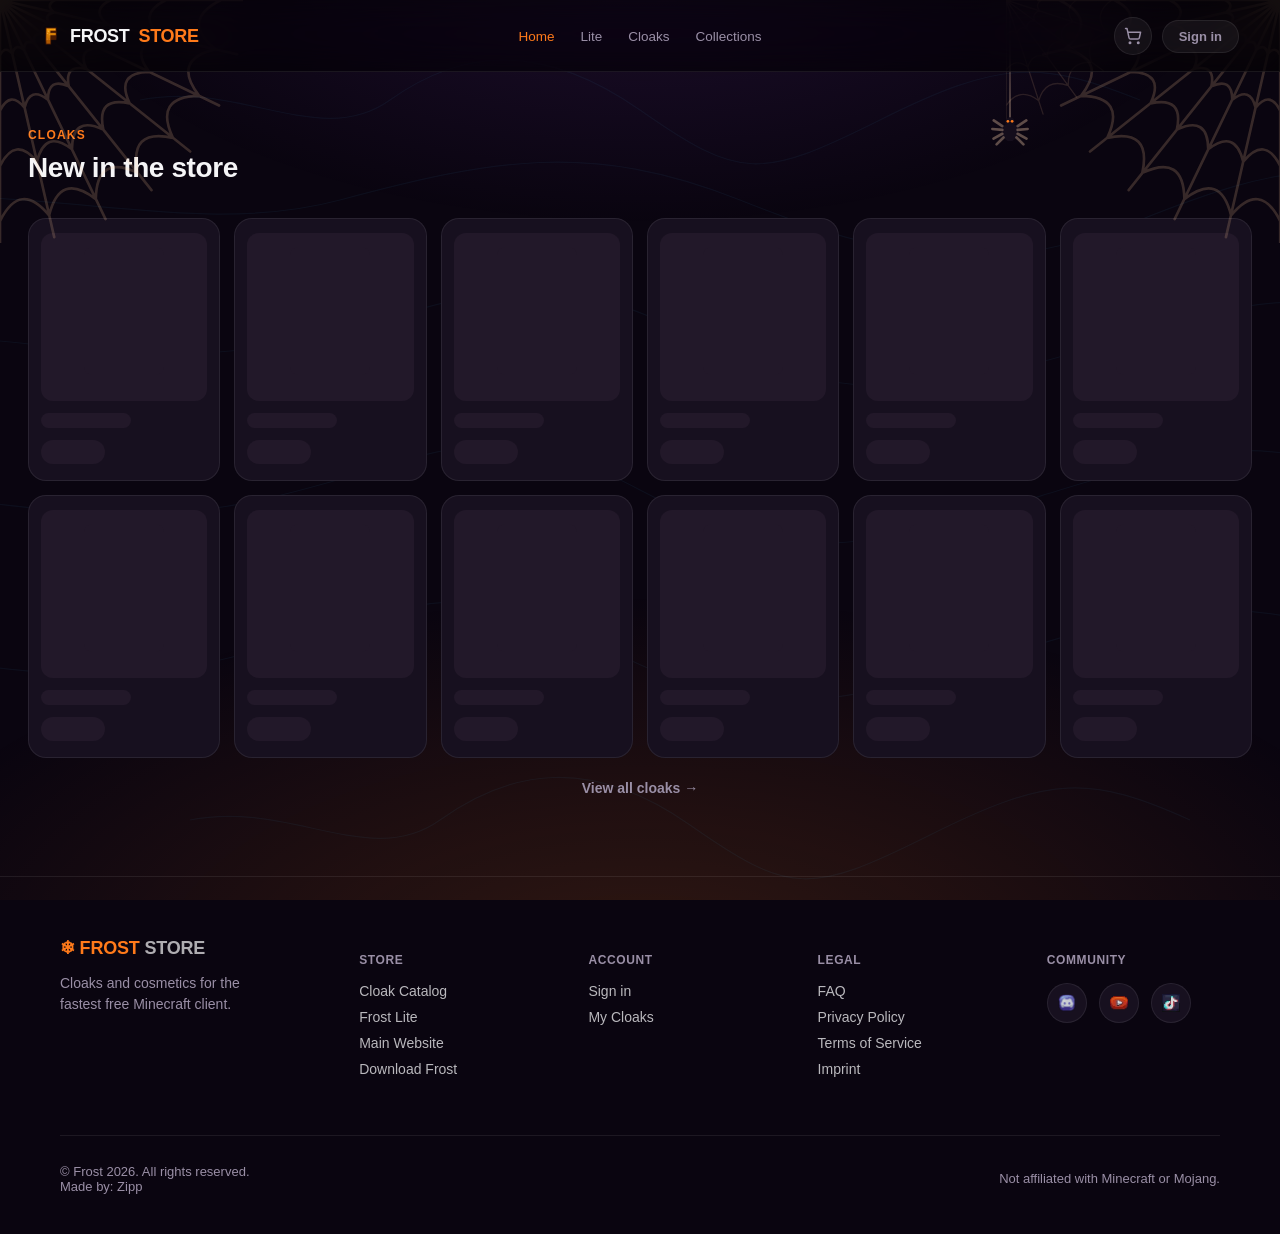
==== commit b94d3426: "update" ====
--- a/index.html
+++ b/index.html
@@ -11,6 +11,7 @@
 <meta name="keywords" content="FrostClient Store, Frost Store, Frost Client Store"> 
 <meta name="description" content="FrostClient Store | FrostClient Lite and cloaks">
 <link rel="stylesheet" href="theme.css">
+<link rel="stylesheet" href="halloween.css">
 <link rel="stylesheet" href="store.css">
 </head>
 <body data-page="home">
@@ -205,5 +206,6 @@
 
 <script src="skinview3d.js"></script>
 <script src="store.js"></script>
+<script src="halloween.js"></script>
 </body>
 </html>
--- a/theme.css
+++ b/theme.css
@@ -1,22 +1,22 @@
 :root {
-  --bg: #000000;
-  --bg2: #000000;
-  --surface: #1c1c1e;
-  --surface2: #2c2c2e;
-  --bg-hover: #3a3a3c;
-  --frost-blue: #4fc8f8;
-  --frost-light: #a8e6f8;
-  --frost-deep: #1a7fc4;
-  --frost-glow: #0a84ff;
-  --accent: #4fc8f8;
-  --accent-bright: #0a84ff;
-  --accent-glow: rgba(79,200,248,0.28);
+  --bg: #0a0510;
+  --bg2: #0a0510;
+  --surface: #17101f;
+  --surface2: #221829;
+  --bg-hover: #2e2136;
+  --frost-blue: #ff7a1a;
+  --frost-light: #ffc08a;
+  --frost-deep: #c2410c;
+  --frost-glow: #a855f7;
+  --accent: #ff7a1a;
+  --accent-bright: #a855f7;
+  --accent-glow: rgba(255,122,26,0.28);
   --green: #32d74b;
   --red: #ff6961;
   --star: #ffc94d;
   --text: #f5f5f7;
-  --muted: #86868b;
-  --muted-dim: #636366;
+  --muted: #9a8fa6;
+  --muted-dim: #6f6477;
   --border: rgba(255,255,255,0.08);
   --border-strong: rgba(255,255,255,0.14);
   --radius-lg: 24px;
@@ -39,7 +39,7 @@
 
 ::selection {
   background: var(--accent);
-  color: #051015;
+  color: #1a0a05;
 }
 ::-webkit-scrollbar {
   width: 10px;
@@ -65,7 +65,7 @@
 
 .btn-primary {
   display: inline-flex; align-items: center; justify-content: center; gap: 8px;
-  background: var(--frost-blue); color: #06121c;
+  background: var(--frost-blue); color: #1a0a05;
   font-family: inherit; font-weight: 600; font-size: 15px;
   padding: 15px 32px; border-radius: 980px; border: none; cursor: pointer;
   text-decoration: none; transition: transform 0.2s cubic-bezier(0.16,1,0.3,1), filter 0.2s ease;
--- a/halloween.css
+++ b/halloween.css
@@ -0,0 +1,112 @@
+/* Halloween dressing: cobwebs, a dangling spider and a warm haze.
+   Everything here is decoration only - it is fixed, never scrolls, and never takes a click, so it
+   cannot get in the way of the page underneath. Loaded after theme.css on every page. */
+
+:root {
+  --web: rgba(255, 198, 150, 0.22);
+  --web-strong: rgba(255, 214, 178, 0.34);
+  --pumpkin: #ff7a1a;
+  --witch: #a855f7;
+}
+
+/* A low warm glow from the bottom and a violet one from the top, so the near-black background
+   reads as a night scene rather than a flat void. */
+body::before {
+  content: '';
+  position: fixed;
+  inset: 0;
+  pointer-events: none;
+  z-index: 0;
+  background:
+    radial-gradient(90% 60% at 50% 108%, rgba(255, 122, 26, 0.16), transparent 70%),
+    radial-gradient(70% 50% at 50% -10%, rgba(168, 85, 247, 0.14), transparent 70%);
+}
+
+.hw-decor {
+  position: fixed;
+  inset: 0;
+  pointer-events: none;
+  z-index: 3;
+  overflow: hidden;
+}
+
+.hw-web {
+  position: absolute;
+  width: clamp(150px, 19vw, 300px);
+  height: clamp(150px, 19vw, 300px);
+  opacity: 0.85;
+}
+
+.hw-web--tl { top: 0; left: 0; }
+.hw-web--tr { top: 0; right: 0; transform: scaleX(-1); }
+
+/* The spider hangs from the top on its own thread and breathes up and down. The thread is drawn
+   by the element's own border so there is no extra node for it. */
+.hw-spider {
+  position: absolute;
+  top: 0;
+  /* Hangs on the right: these sites are all left-aligned, so the left edge is where headings
+     start and the spider was landing on top of them. */
+  right: clamp(70px, 21vw, 330px);
+  width: 2px;
+  height: clamp(90px, 14vh, 170px);
+  background: linear-gradient(to bottom, transparent, var(--web-strong));
+  transform-origin: top center;
+  animation: hwDangle 7s ease-in-out infinite;
+}
+
+.hw-spider svg {
+  position: absolute;
+  left: 50%;
+  bottom: -26px;
+  width: 46px;
+  height: 46px;
+  transform: translateX(-50%);
+  color: #1b1220;
+}
+
+@keyframes hwDangle {
+  0%, 100% { transform: translateY(0) rotate(-2.2deg); }
+  50% { transform: translateY(16px) rotate(2.2deg); }
+}
+
+/* Embers drifting up past the content. index.html has its own canvas; this is for every other
+   page, kept light on purpose. */
+.hw-ember {
+  position: absolute;
+  bottom: -12px;
+  width: 3px;
+  height: 3px;
+  border-radius: 50%;
+  background: var(--pumpkin);
+  box-shadow: 0 0 7px 1px rgba(255, 122, 26, 0.6);
+  animation: hwRise linear infinite;
+}
+
+@keyframes hwRise {
+  from { transform: translateY(0) translateX(0); opacity: 0; }
+  12% { opacity: 0.85; }
+  85% { opacity: 0.55; }
+  to { transform: translateY(-104vh) translateX(var(--sway, 20px)); opacity: 0; }
+}
+
+/* The nav gets a web hanging under it so the decoration is tied to the page, not just the corners. */
+.hw-nav-web {
+  position: absolute;
+  top: 0;
+  right: clamp(24px, 12vw, 220px);
+  width: 120px;
+  height: 56px;
+  opacity: 0.6;
+}
+
+@media (max-width: 720px) {
+  .hw-spider, .hw-nav-web { display: none; }
+  .hw-web { width: 118px; height: 118px; opacity: 0.6; }
+}
+
+@media (prefers-reduced-motion: reduce) {
+  .hw-spider { animation: none; }
+  .hw-ember { display: none; }
+}
+
--- a/store.css
+++ b/store.css
@@ -1,6 +1,6 @@
 :root {
   --lite: #bf5af2;
-  --store-accent: #4fc8f8;
+  --store-accent: #ff7a1a;
   --owned: #32d74b;
   --gold: #ffd60a;
 }
@@ -294,7 +294,7 @@
   color: var(--muted-dim);
 }
 .store-search:focus {
-  border-color: rgba(79,200,248,0.5);
+  border-color: rgba(255,122,26,0.5);
   background: rgba(255,255,255,0.08);
 }
 .store-sort {
@@ -303,7 +303,7 @@
   padding: 9px 16px; outline: none; cursor: pointer; -webkit-appearance: none; appearance: none;
 }
 .store-sort:focus {
-  border-color: rgba(79,200,248,0.5);
+  border-color: rgba(255,122,26,0.5);
 }
 .store-filters {
   display: none;
@@ -322,7 +322,7 @@
   color: var(--text);
 }
 .store-filter-chip.active {
-  color: #06121c;
+  color: #1a0a05;
   background: var(--store-accent);
   border-color: var(--store-accent);
 }
@@ -350,13 +350,13 @@
 }
 .cape-card:hover {
   transform: translateY(-4px);
-  border-color: rgba(79,200,248,0.4);
-  box-shadow: 0 16px 40px -18px rgba(79,200,248,0.25);
+  border-color: rgba(255,122,26,0.4);
+  box-shadow: 0 16px 40px -18px rgba(255,122,26,0.25);
 }
 .cape-card-preview-wrap {
   display: flex; align-items: center; justify-content: center;
   width: 100%; height: 168px; border-radius: 12px; margin-bottom: 12px;
-  background: radial-gradient(circle at 50% 42%, rgba(79,200,248,0.09), transparent 68%), var(--bg2);
+  background: radial-gradient(circle at 50% 42%, rgba(255,122,26,0.09), transparent 68%), var(--bg2);
   border: 1px solid var(--border);
 }
 .cape-card-preview {
@@ -445,8 +445,8 @@
 .cape-price-pill {
   font-size: 12px; font-weight: 700; letter-spacing: 0.4px;
   padding: 5px 14px; border-radius: 980px;
-  background: rgba(79,200,248,0.12); color: var(--store-accent);
-  border: 1px solid rgba(79,200,248,0.3);
+  background: rgba(255,122,26,0.12); color: var(--store-accent);
+  border: 1px solid rgba(255,122,26,0.3);
 }
 .cape-price-pill.pill-free {
   background: rgba(255,255,255,0.06);
@@ -464,9 +464,9 @@
   border-color: rgba(255,214,10,0.4);
 }
 .cape-price-pill.pill-reward {
-  background: rgba(50,90,255,0.14);
-  color: #7aa9ff;
-  border-color: rgba(122,169,255,0.35);
+  background: rgba(168,85,247,0.14);
+  color: #ffb066;
+  border-color: rgba(255,176,102,0.35);
 }
 .cape-price-pill.pill-soon {
   background: rgba(255,255,255,0.05);
@@ -510,7 +510,7 @@
 .cape-animated-badge {
   position: absolute; top: 12px; left: 12px;
   font-size: 10.5px; font-weight: 700; letter-spacing: 0.8px;
-  color: #06121c; background: var(--store-accent);
+  color: #1a0a05; background: var(--store-accent);
   padding: 4px 10px; border-radius: 980px;
 }
 
@@ -593,7 +593,7 @@
 }
 .detail-preview-panel {
   position: relative; aspect-ratio: 1 / 1; width: 100%;
-  background: radial-gradient(circle at 50% 40%, rgba(79,200,248,0.1), transparent 70%), var(--surface);
+  background: radial-gradient(circle at 50% 40%, rgba(255,122,26,0.1), transparent 70%), var(--surface);
   border: 1px solid var(--border); border-radius: var(--radius-lg); overflow: hidden;
 }
 .detail-preview-panel canvas {
@@ -722,7 +722,7 @@
   padding: 12px 14px; outline: none; transition: border-color 0.2s, background 0.2s;
 }
 .skin-modal-input:focus {
-  border-color: rgba(79,200,248,0.5);
+  border-color: rgba(255,122,26,0.5);
   background: rgba(255,255,255,0.08);
 }
 .skin-modal-submit {
@@ -837,7 +837,7 @@
   display: inline-flex; align-items: center; justify-content: center; gap: 9px;
   font-family: inherit; font-size: 15px; font-weight: 600;
   padding: 15px 32px; border-radius: 980px; border: none; cursor: pointer;
-  background: var(--store-accent); color: #06121c; text-decoration: none;
+  background: var(--store-accent); color: #1a0a05; text-decoration: none;
   transition: filter 0.2s, transform 0.2s cubic-bezier(0.16,1,0.3,1);
 }
 .detail-cta:hover {
@@ -845,10 +845,10 @@
   transform: translateY(-1px);
 }
 .detail-cta.cta-buy {
-  box-shadow: 0 0 26px rgba(79,200,248,0.45), 0 4px 18px rgba(79,200,248,0.25);
+  box-shadow: 0 0 26px rgba(255,122,26,0.45), 0 4px 18px rgba(255,122,26,0.25);
 }
 .detail-cta.cta-buy:hover {
-  box-shadow: 0 0 36px rgba(79,200,248,0.6), 0 6px 22px rgba(79,200,248,0.3);
+  box-shadow: 0 0 36px rgba(255,122,26,0.6), 0 6px 22px rgba(255,122,26,0.3);
 }
 .detail-cta:disabled {
   cursor: default;
@@ -957,7 +957,7 @@
 }
 .claim-spinner {
   width: 38px; height: 38px; margin: 0 auto 24px;
-  border: 3px solid rgba(79,200,248,0.2); border-top-color: var(--store-accent);
+  border: 3px solid rgba(255,122,26,0.2); border-top-color: var(--store-accent);
   border-radius: 50%; animation: claimspin 0.7s linear infinite;
 }
 @keyframes claimspin {
@@ -1170,7 +1170,7 @@
   width: 17px;
   height: 17px;
   border: 2.5px solid rgba(6,18,28,0.25);
-  border-top-color: #06121c;
+  border-top-color: #1a0a05;
   border-radius: 50%;
   animation: claimspin 0.7s linear infinite;
 }
@@ -1256,7 +1256,7 @@
 .nav-cart-count {
   position: absolute; top: -5px; right: -5px;
   min-width: 18px; height: 18px; padding: 0 5px;
-  border-radius: 980px; background: var(--store-accent); color: #06121c;
+  border-radius: 980px; background: var(--store-accent); color: #1a0a05;
   font-size: 11px; font-weight: 700; line-height: 18px; text-align: center;
   font-variant-numeric: tabular-nums;
 }
@@ -1277,7 +1277,7 @@
 }
 .cart-pop-count {
   min-width: 20px; height: 20px; padding: 0 6px; border-radius: 980px;
-  background: rgba(79,200,248,0.16); color: var(--store-accent);
+  background: rgba(255,122,26,0.16); color: var(--store-accent);
   font-size: 11.5px; font-weight: 700; line-height: 20px; text-align: center; font-variant-numeric: tabular-nums;
 }
 .cart-pop-body {
@@ -1316,7 +1316,7 @@
   background: linear-gradient(160deg, var(--lite-pink), var(--lite-pink-deep));
 }
 .cart-pop-thumb--annual {
-  color: #1c1c1e;
+  color: #17101f;
   background: linear-gradient(160deg, var(--gold), #c9a400);
 }
 .cart-pop-info {
@@ -1580,6 +1580,19 @@
 }
 .lite-review-text {
   font-size: 14px; color: var(--muted); line-height: 1.55; margin: 0;
+}
+.lite-review-fps {
+  display: flex; align-items: center; gap: 6px;
+  font-size: 12.5px; color: var(--muted); margin-bottom: 10px;
+}
+.lite-review-fps strong {
+  color: var(--green); font-weight: 700; font-variant-numeric: tabular-nums;
+}
+.lite-review-fps-icon {
+  display: flex; align-items: center; color: var(--green); flex-shrink: 0;
+}
+.lite-review-fps-icon svg {
+  width: 14px; height: 14px;
 }
 .lite-account .store-sub {
   margin-bottom: 18px;
@@ -1872,7 +1885,7 @@
   color: var(--gold);
 }
 .cape-price-pill.pill-reward {
-  color: #7aa9ff;
+  color: #ffb066;
 }
 .cape-price-pill.pill-soon {
   color: var(--muted-dim);
@@ -1944,13 +1957,13 @@
   background: rgba(255,255,255,0.06); color: var(--text); outline: none;
 }
 .sort-option.is-active {
-  color: var(--text); background: rgba(79,200,248,0.1);
+  color: var(--text); background: rgba(255,122,26,0.1);
 }
 .filter-toggle {
   position: relative; flex-shrink: 0; width: 42px;
   display: inline-flex; align-items: center; justify-content: center;
-  background: rgba(79,200,248,0.1); color: var(--store-accent);
-  border: 1px solid rgba(79,200,248,0.35); border-radius: 12px; cursor: pointer;
+  background: rgba(255,122,26,0.1); color: var(--store-accent);
+  border: 1px solid rgba(255,122,26,0.35); border-radius: 12px; cursor: pointer;
   transition: background 0.2s, color 0.2s, border-color 0.2s;
 }
 .filter-toggle svg {
@@ -1961,7 +1974,7 @@
 }
 .filter-toggle-count {
   position: absolute; top: -6px; right: -6px; min-width: 18px; height: 18px; padding: 0 5px;
-  border-radius: 980px; background: var(--store-accent); color: #06121c;
+  border-radius: 980px; background: var(--store-accent); color: #1a0a05;
   font-size: 11px; font-weight: 700; line-height: 18px; text-align: center;
 }
 .catalog-search {
@@ -1970,7 +1983,7 @@
   transition: border-color 0.2s;
 }
 .catalog-search:focus-within {
-  border-color: rgba(79,200,248,0.5);
+  border-color: rgba(255,122,26,0.5);
 }
 .catalog-search svg {
   width: 16px; height: 16px; flex-shrink: 0; color: var(--muted);
@@ -2042,7 +2055,7 @@
 }
 .cart-checkout.is-loading::after {
   content: ''; position: absolute; top: 50%; left: 50%; width: 20px; height: 20px; margin: -10px 0 0 -10px;
-  border: 2.5px solid rgba(6,18,28,0.25); border-top-color: #06121c; border-radius: 50%;
+  border: 2.5px solid rgba(6,18,28,0.25); border-top-color: #1a0a05; border-radius: 50%;
   animation: store-spin 0.8s linear infinite;
 }
 .cart-discount-label {
@@ -2302,7 +2315,7 @@
   width: 15px; height: 15px;
 }
 .cape-quick-add:hover {
-  background: var(--store-accent); color: #06121c; border-color: var(--store-accent);
+  background: var(--store-accent); color: #1a0a05; border-color: var(--store-accent);
 }
 .cape-quick-add:focus-visible {
   outline: 2px solid var(--store-accent); outline-offset: 2px;
@@ -2379,15 +2392,15 @@
 }
 .detail-cta.cta-buy.is-loading::after {
   content: ''; position: absolute; top: 50%; left: 50%; width: 18px; height: 18px; margin: -9px 0 0 -9px;
-  border: 2.5px solid rgba(6,18,28,0.25); border-top-color: #06121c; border-radius: 50%;
+  border: 2.5px solid rgba(6,18,28,0.25); border-top-color: #1a0a05; border-radius: 50%;
   animation: store-spin 0.8s linear infinite;
 }
 
 .lite-plan-current.lite-plan-current--gifted {
-  background: rgba(79,200,248,0.16); color: var(--store-accent);
+  background: rgba(255,122,26,0.16); color: var(--store-accent);
 }
 .lite-plan.is-gifted {
-  box-shadow: 0 0 0 2px rgba(79,200,248,0.55);
+  box-shadow: 0 0 0 2px rgba(255,122,26,0.55);
 }
 
 .cape-card--mature .cape-card-preview-wrap {
@@ -2424,7 +2437,7 @@
   border-color: var(--border-strong); color: var(--text);
 }
 .detail-variant.is-current {
-  border-color: var(--store-accent); color: var(--text); background: rgba(79,200,248,0.08);
+  border-color: var(--store-accent); color: var(--text); background: rgba(255,122,26,0.08);
 }
 .detail-variant:focus-visible {
   outline: 2px solid var(--store-accent); outline-offset: 2px;
@@ -2447,7 +2460,7 @@
   margin-top: 0;
 }
 .detail-variants-note {
-  margin-left: 8px; padding: 2px 8px; border-radius: 980px; background: rgba(79,200,248,0.12); color: var(--store-accent);
+  margin-left: 8px; padding: 2px 8px; border-radius: 980px; background: rgba(255,122,26,0.12); color: var(--store-accent);
   font-size: 10.5px; letter-spacing: 0.3px; text-transform: none;
 }
 .cape-card-tags {
@@ -2511,7 +2524,7 @@
 .collection-owned {
   position: absolute; top: 16px; right: 16px;
   font-size: 12.5px; font-weight: 700; letter-spacing: 0.4px;
-  color: #06121c; background: var(--green); border-radius: 980px; padding: 6px 14px;
+  color: #1a0a05; background: var(--green); border-radius: 980px; padding: 6px 14px;
   box-shadow: 0 6px 20px -6px rgba(48,209,88,0.55);
 }
 .collection-card-owned {
@@ -2534,8 +2547,8 @@
   transition: border-color 0.25s, transform 0.25s cubic-bezier(0.16,1,0.3,1), box-shadow 0.25s;
 }
 .collection-card:hover {
-  transform: translateY(-3px); border-color: rgba(79,200,248,0.4);
-  box-shadow: 0 18px 44px -22px rgba(79,200,248,0.3);
+  transform: translateY(-3px); border-color: rgba(255,122,26,0.4);
+  box-shadow: 0 18px 44px -22px rgba(255,122,26,0.3);
 }
 .collection-card.skeleton {
   pointer-events: none;
@@ -2550,7 +2563,7 @@
 .collection-card--no-banner .collection-card-banner {
   display: flex; align-items: center; justify-content: center;
   background:
-    radial-gradient(ellipse at 50% 120%, rgba(79,200,248,0.16), transparent 65%),
+    radial-gradient(ellipse at 50% 120%, rgba(255,122,26,0.16), transparent 65%),
     repeating-linear-gradient(90deg, rgba(255,255,255,0.025) 0 1px, transparent 1px 28px),
     linear-gradient(180deg, #121a20, #0c0d0f);
 }
@@ -2621,7 +2634,7 @@
   position: static;
 }
 .collection-hero.is-empty {
-  background: radial-gradient(circle at 30% 30%, rgba(79,200,248,0.18), transparent 60%), var(--surface);
+  background: radial-gradient(circle at 30% 30%, rgba(255,122,26,0.18), transparent 60%), var(--surface);
 }
 .collection-top {
   display: grid; grid-template-columns: minmax(0, 1fr) 340px;
@@ -2636,7 +2649,7 @@
 }
 .bundle-box {
   border: 1px solid var(--border-strong); border-radius: 20px;
-  background: linear-gradient(180deg, rgba(79,200,248,0.06), transparent 60%), var(--surface);
+  background: linear-gradient(180deg, rgba(255,122,26,0.06), transparent 60%), var(--surface);
   padding: 22px;
 }
 .bundle-title {
@@ -2652,7 +2665,7 @@
   font-size: 16px; color: var(--muted-dim); font-variant-numeric: tabular-nums;
 }
 .bundle-badge {
-  font-size: 12px; font-weight: 700; color: #06121c; background: var(--green);
+  font-size: 12px; font-weight: 700; color: #1a0a05; background: var(--green);
   border-radius: 980px; padding: 3px 9px; margin-left: auto; align-self: center; white-space: nowrap;
 }
 .bundle-note {
@@ -2677,7 +2690,7 @@
   text-decoration: none; color: var(--text); transition: border-color 0.2s;
 }
 .detail-collection:hover {
-  border-color: rgba(79,200,248,0.45);
+  border-color: rgba(255,122,26,0.45);
 }
 .detail-collection-label {
   font-size: 11.5px; font-weight: 700; letter-spacing: 0.6px; text-transform: uppercase; color: var(--muted);
@@ -2731,7 +2744,7 @@
   transition: border-color 0.25s;
 }
 .featured-card:hover {
-  border-color: rgba(79,200,248,0.35);
+  border-color: rgba(255,122,26,0.35);
 }
 .featured-viewport {
   position: relative; overflow: hidden;
@@ -2760,7 +2773,7 @@
   opacity: 1;
 }
 .featured-arrow:hover {
-  background: rgba(10,12,15,0.8); border-color: rgba(79,200,248,0.5);
+  background: rgba(10,12,15,0.8); border-color: rgba(255,122,26,0.5);
 }
 .featured-arrow:focus-visible {
   outline: 2px solid var(--store-accent); outline-offset: 2px;
@@ -2805,14 +2818,14 @@
 .featured-banner.is-empty {
   display: grid; place-items: center; padding: 0 24px;
   background:
-    radial-gradient(circle at 18% 30%, rgba(79,200,248,0.28), transparent 55%),
+    radial-gradient(circle at 18% 30%, rgba(255,122,26,0.28), transparent 55%),
     radial-gradient(circle at 85% 80%, rgba(191,90,242,0.22), transparent 55%),
     #0d1014;
 }
 .featured-banner.has-showcase {
   display: flex; align-items: center; justify-content: center;
   background:
-    radial-gradient(ellipse at 50% 120%, rgba(79,200,248,0.18), transparent 65%),
+    radial-gradient(ellipse at 50% 120%, rgba(255,122,26,0.18), transparent 65%),
     repeating-linear-gradient(90deg, rgba(255,255,255,0.025) 0 1px, transparent 1px 36px),
     linear-gradient(180deg, #121a20, #0c0d0f);
 }
@@ -2890,9 +2903,9 @@
 }
 .featured-line-fill {
   display: block; height: 100%;
-  background: linear-gradient(90deg, var(--store-accent), #8be3ff);
+  background: linear-gradient(90deg, var(--store-accent), #ffc08a);
   transform-origin: left center; transform: scaleX(0);
-  box-shadow: 0 0 12px rgba(79,200,248,0.55);
+  box-shadow: 0 0 12px rgba(255,122,26,0.55);
 }
 @media (max-width: 700px) {
   .featured-dots {
@@ -3055,7 +3068,7 @@
   border-color: var(--border-strong);
 }
 .preview-elytra-toggle.is-on {
-  color: #06121c; background: var(--store-accent); border-color: var(--store-accent);
+  color: #1a0a05; background: var(--store-accent); border-color: var(--store-accent);
 }
 .preview-elytra-toggle:focus-visible {
   outline: 2px solid var(--store-accent); outline-offset: 2px;
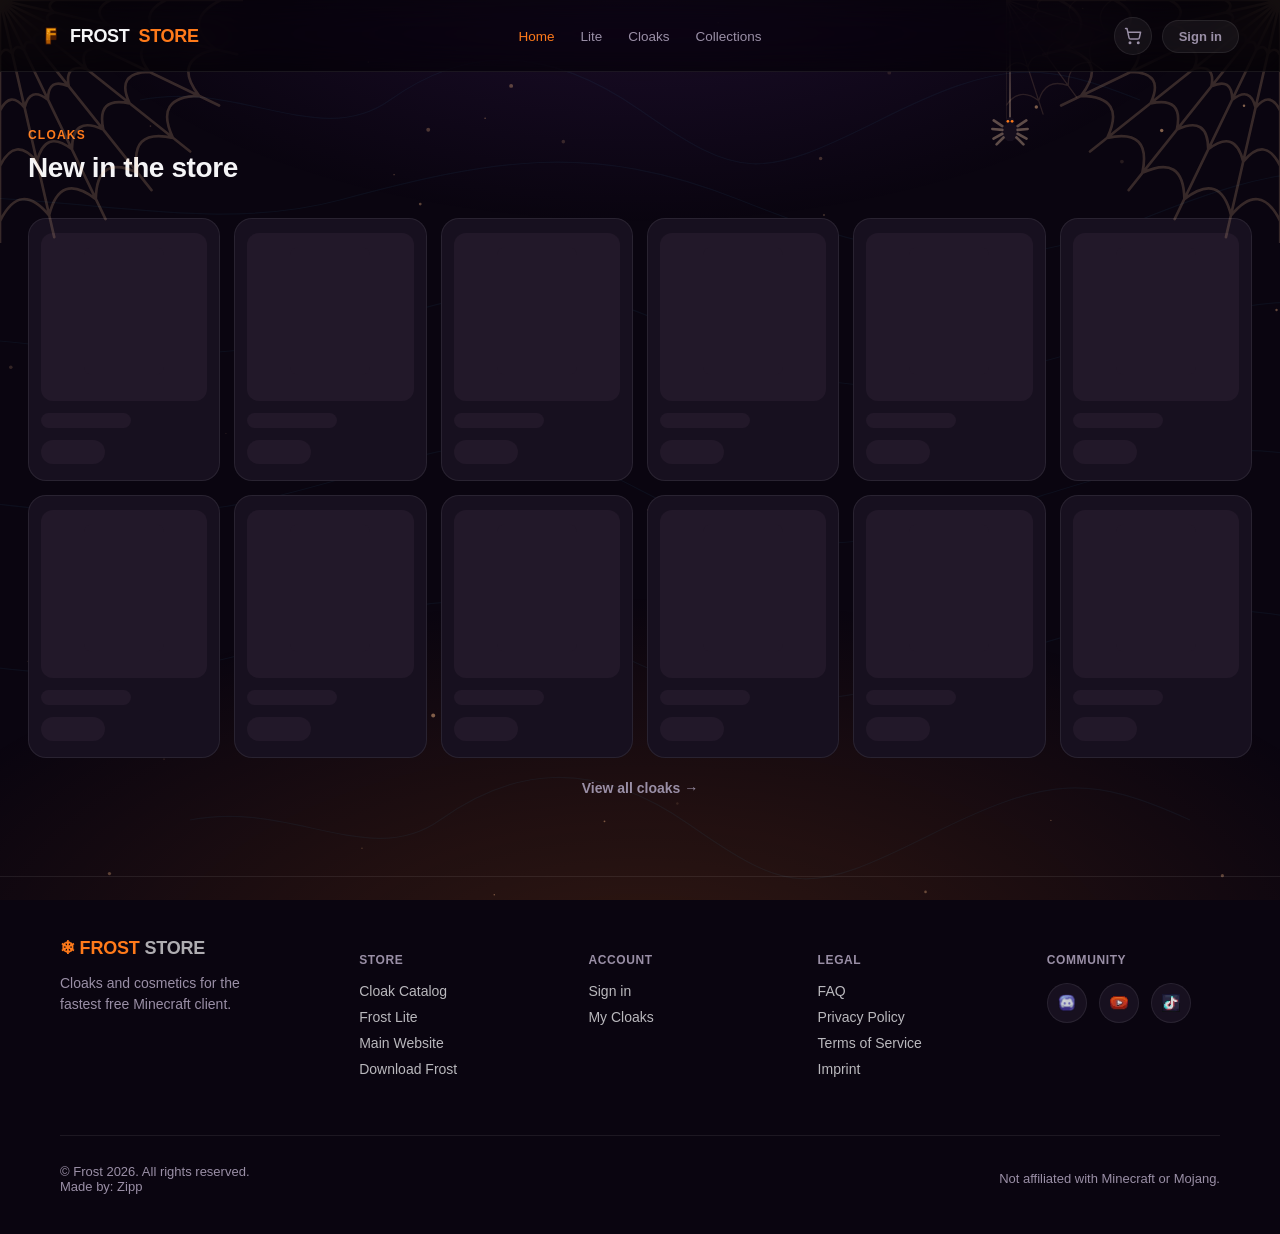
==== commit 610a8f48: "update" ====
--- a/index.html
+++ b/index.html
@@ -2,6 +2,7 @@
 <html lang="en">
 <head>
 <meta charset="UTF-8"/>
+<meta http-equiv="Content-Security-Policy" content="default-src 'self'; script-src 'self'; style-src 'self' 'unsafe-inline'; img-src 'self' data: blob: https:; font-src 'self' data:; connect-src 'self' https://bot.frostclient.eu; media-src 'self' blob: https://bot.frostclient.eu; worker-src 'self'; object-src 'none'; base-uri 'self'; form-action 'self'"/>
 <meta name="viewport" content="width=device-width, initial-scale=1.0"/>
 <title>Frost Store</title>
 <link rel="icon" type="image/x-icon" href="favicon.ico">
@@ -192,9 +193,9 @@
     <div class="footer-col">
       <h4>Community</h4>
       <div class="footer-social-icons">
-        <a href="https://discord.gg/Kn8ydsABU8" target="_blank" aria-label="Discord"><img src="icons/discord.webp" alt="Discord"/></a>
-        <a href="https://www.youtube.com/@frost-client" target="_blank" aria-label="YouTube"><img src="icons/youtube.webp" alt="YouTube"/></a>
-        <a href="https://www.tiktok.com/@frostclient.eu" target="_blank" aria-label="TikTok"><img src="icons/tiktok.webp" alt="TikTok"/></a>
+        <a href="https://discord.gg/Kn8ydsABU8" target="_blank" rel="noopener noreferrer" aria-label="Discord"><img src="icons/discord.webp" alt="Discord"/></a>
+        <a href="https://www.youtube.com/@frost-client" target="_blank" rel="noopener noreferrer" aria-label="YouTube"><img src="icons/youtube.webp" alt="YouTube"/></a>
+        <a href="https://www.tiktok.com/@frostclient.eu" target="_blank" rel="noopener noreferrer" aria-label="TikTok"><img src="icons/tiktok.webp" alt="TikTok"/></a>
       </div>
     </div>
   </div>
--- a/store.css
+++ b/store.css
@@ -955,6 +955,65 @@
 .claim-state.active {
   display: block;
 }
+.claim-actions {
+  display: flex; flex-direction: column; align-items: center; gap: 16px;
+}
+.claim-page:has(#stateLite.active) {
+  max-width: 760px;
+}
+#stateLite .claim-text {
+  max-width: 520px; margin-left: auto; margin-right: auto;
+}
+.lite-welcome {
+  margin: 0 0 22px;
+  font-size: clamp(38px, 9vw, 72px);
+  font-weight: 800;
+  line-height: 1.08;
+  letter-spacing: -0.035em;
+  text-align: center;
+  text-wrap: balance;
+  color: transparent;
+  background-image: linear-gradient(100deg, #ff73fa 0%, #bf5af2 25%, #ff9ad5 50%, #bf5af2 75%, #ff73fa 100%);
+  background-size: 200% 100%;
+  -webkit-background-clip: text;
+  background-clip: text;
+  -webkit-mask-image: linear-gradient(90deg, #000 45%, transparent 55%);
+  mask-image: linear-gradient(90deg, #000 45%, transparent 55%);
+  -webkit-mask-size: 260% 100%;
+  mask-size: 260% 100%;
+  -webkit-mask-repeat: no-repeat;
+  mask-repeat: no-repeat;
+  animation: liteWelcomeWrite 1.7s cubic-bezier(0.3, 0, 0.25, 1) both, liteWelcomeFlow 6s linear infinite;
+}
+.lite-welcome.is-annual {
+  background-image: linear-gradient(100deg, #ffd60a 0%, #ff9f0a 25%, #fff1a6 50%, #ff9f0a 75%, #ffd60a 100%);
+}
+.lite-welcome-rest {
+  animation: liteWelcomeRest 0.9s cubic-bezier(0.22, 1, 0.36, 1) 1.5s both;
+}
+@keyframes liteWelcomeWrite {
+  from { -webkit-mask-position: 74% 0; mask-position: 74% 0; filter: blur(8px); transform: translateY(8px); }
+  to { -webkit-mask-position: 6% 0; mask-position: 6% 0; filter: blur(0); transform: none; }
+}
+@keyframes liteWelcomeFlow {
+  from { background-position: 0% 50%; }
+  to { background-position: 200% 50%; }
+}
+@keyframes liteWelcomeRest {
+  from { opacity: 0; transform: translateY(12px); }
+  to { opacity: 1; transform: none; }
+}
+@media (prefers-reduced-motion: reduce) {
+  .lite-welcome { animation: none; -webkit-mask-image: none; mask-image: none; }
+  .lite-welcome-rest { animation: none; }
+}
+.claim-secondary-link {
+  font-size: 14px; color: var(--muted); text-decoration: none;
+  transition: color 0.2s;
+}
+.claim-secondary-link:hover {
+  color: var(--text);
+}
 .claim-spinner {
   width: 38px; height: 38px; margin: 0 auto 24px;
   border: 3px solid rgba(255,122,26,0.2); border-top-color: var(--store-accent);
@@ -1310,14 +1369,32 @@
   background-size: 640% 200%; background-position: 1.852% 6.25%; background-repeat: no-repeat;
   image-rendering: pixelated; background-color: var(--surface2);
 }
-.cart-pop-thumb--lite {
-  display: flex; align-items: center; justify-content: center;
-  font-size: 8.5px; font-weight: 800; letter-spacing: 0.06em; color: #fff;
-  background: linear-gradient(160deg, var(--lite-pink), var(--lite-pink-deep));
-}
-.cart-pop-thumb--annual {
-  color: #17101f;
-  background: linear-gradient(160deg, var(--gold), #c9a400);
+.cart-pop-row--lite {
+  position: relative; overflow: hidden; border-radius: var(--radius-sm); margin-bottom: 4px;
+  border: 1px solid rgba(255,115,250,0.34);
+  background: linear-gradient(120deg, rgba(255,115,250,0.16), rgba(28,28,30,0.96) 62%);
+}
+.cart-pop-row--lite-annual {
+  border-color: rgba(255,214,10,0.38);
+  background: linear-gradient(120deg, rgba(255,214,10,0.15), rgba(28,28,30,0.96) 62%);
+}
+.cart-pop-row--lite > :not(.featured-lite-rain) {
+  position: relative; z-index: 1;
+}
+.cart-pop-row--lite .cart-pop-main {
+  padding: 12px 14px;
+}
+.cart-pop-row--lite-monthly .cart-lite-bolt {
+  color: #ffb8fc;
+}
+.cart-pop-row--lite-annual .cart-lite-bolt {
+  color: #ffe066;
+}
+.cart-pop-row--lite-monthly .cart-pop-name {
+  color: var(--lite-pink);
+}
+.cart-pop-row--lite-annual .cart-pop-name {
+  color: var(--gold);
 }
 .cart-pop-info {
   min-width: 0;
@@ -1712,6 +1789,56 @@
 }
 .cart-checkout {
   width: 100%; margin-top: 16px;
+}
+.cart-terms {
+  position: relative; display: flex; align-items: flex-start; gap: 11px; margin-top: 18px;
+  padding: 12px 14px; border-radius: var(--radius-sm); border: 1px solid var(--border);
+  background: rgba(255,255,255,0.03); cursor: pointer;
+  transition: border-color 0.2s, background 0.2s;
+}
+.cart-terms:hover {
+  border-color: var(--border-strong);
+}
+.cart-terms input {
+  position: absolute; opacity: 0; width: 1px; height: 1px; margin: 0;
+}
+.cart-terms-box {
+  display: inline-flex; align-items: center; justify-content: center; flex-shrink: 0;
+  width: 20px; height: 20px; margin-top: 1px; border-radius: 6px;
+  border: 1.5px solid var(--border-strong); background: rgba(255,255,255,0.04); color: transparent;
+  transition: background 0.15s, border-color 0.15s, color 0.15s;
+}
+.cart-terms-box svg {
+  width: 13px; height: 13px;
+}
+.cart-terms input:checked + .cart-terms-box {
+  background: var(--store-accent); border-color: var(--store-accent); color: #fff;
+}
+.cart-terms input:focus-visible + .cart-terms-box {
+  outline: 2px solid var(--text); outline-offset: 2px;
+}
+.cart-terms-text {
+  font-size: 12.5px; line-height: 1.5; color: var(--muted);
+}
+.cart-terms-text a {
+  color: var(--text);
+}
+.cart-terms.is-error {
+  border-color: rgba(255,105,97,0.6); background: rgba(255,105,97,0.07);
+  animation: cart-terms-shake 0.4s;
+}
+.cart-terms-error {
+  margin: 8px 2px 0; font-size: 12.5px; color: var(--red);
+}
+@keyframes cart-terms-shake {
+  0%, 100% { transform: none; }
+  25% { transform: translateX(-4px); }
+  75% { transform: translateX(4px); }
+}
+@media (prefers-reduced-motion: reduce) {
+  .cart-terms.is-error {
+    animation: none;
+  }
 }
 .claim-cape-list {
   color: var(--text);
@@ -2255,6 +2382,30 @@
 .cart-lite-banner .cart-item-info {
   flex: 1;
 }
+.cart-lite-banner {
+  position: relative; overflow: hidden;
+}
+.cart-lite-banner > :not(.featured-lite-rain) {
+  position: relative; z-index: 1;
+}
+.cart-lite-bolt {
+  position: absolute; top: 0;
+  animation: cart-lite-bolt-fall linear infinite;
+  will-change: transform;
+}
+.cart-lite-bolt svg {
+  display: block; width: 100%; height: 100%;
+}
+.cart-lite-banner--monthly .cart-lite-bolt {
+  color: #ffb8fc;
+}
+.cart-lite-banner--annual .cart-lite-bolt {
+  color: #ffe066;
+}
+@keyframes cart-lite-bolt-fall {
+  from { transform: translateY(-34px) rotate(var(--tilt, 0deg)); }
+  to { transform: translateY(130px) rotate(var(--tilt, 0deg)); }
+}
 .cart-lite-banner--monthly {
   background: linear-gradient(120deg, rgba(255,115,250,0.16), rgba(28,28,30,0.96) 62%);
   border-color: rgba(255,115,250,0.34);
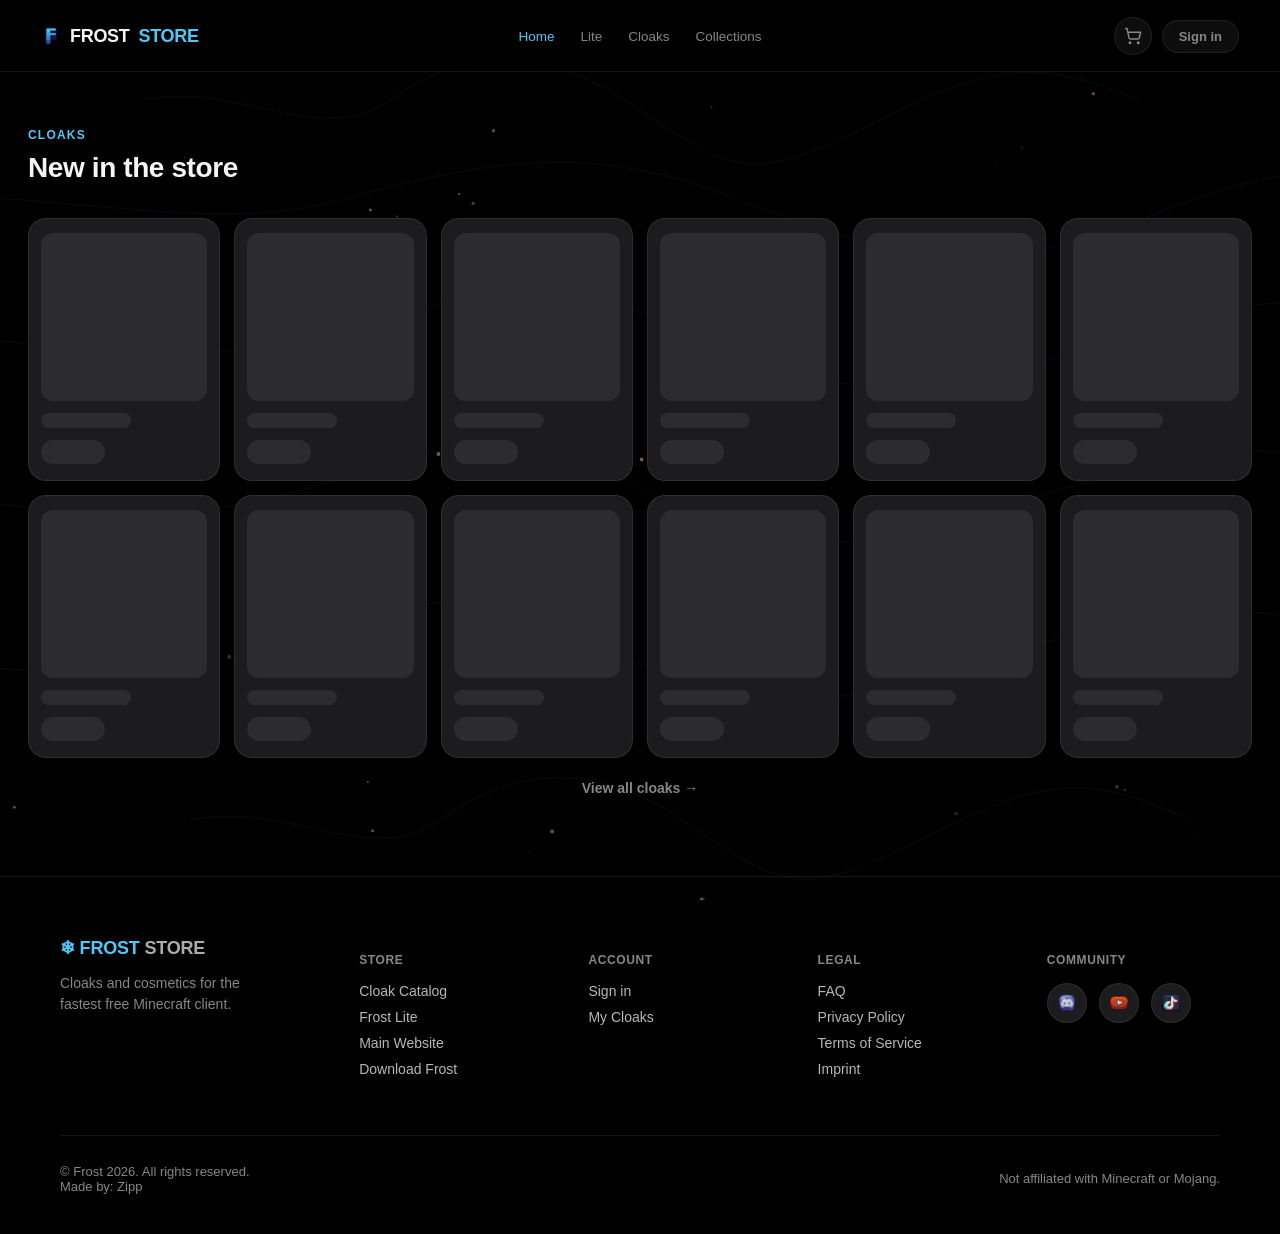
==== commit a5370bef: "update" ====
--- a/index.html
+++ b/index.html
@@ -12,7 +12,6 @@
 <meta name="keywords" content="FrostClient Store, Frost Store, Frost Client Store"> 
 <meta name="description" content="FrostClient Store | FrostClient Lite and cloaks">
 <link rel="stylesheet" href="theme.css">
-<link rel="stylesheet" href="halloween.css">
 <link rel="stylesheet" href="store.css">
 </head>
 <body data-page="home">
@@ -207,6 +206,5 @@
 
 <script src="skinview3d.js"></script>
 <script src="store.js"></script>
-<script src="halloween.js"></script>
 </body>
 </html>
--- a/theme.css
+++ b/theme.css
@@ -1,22 +1,22 @@
 :root {
-  --bg: #0a0510;
-  --bg2: #0a0510;
-  --surface: #17101f;
-  --surface2: #221829;
-  --bg-hover: #2e2136;
-  --frost-blue: #ff7a1a;
-  --frost-light: #ffc08a;
-  --frost-deep: #c2410c;
-  --frost-glow: #a855f7;
-  --accent: #ff7a1a;
-  --accent-bright: #a855f7;
-  --accent-glow: rgba(255,122,26,0.28);
+  --bg: #000000;
+  --bg2: #000000;
+  --surface: #1c1c1e;
+  --surface2: #2c2c2e;
+  --bg-hover: #3a3a3c;
+  --frost-blue: #4fc8f8;
+  --frost-light: #a8e6f8;
+  --frost-deep: #1a7fc4;
+  --frost-glow: #0a84ff;
+  --accent: #4fc8f8;
+  --accent-bright: #0a84ff;
+  --accent-glow: rgba(79,200,248,0.28);
   --green: #32d74b;
   --red: #ff6961;
   --star: #ffc94d;
   --text: #f5f5f7;
-  --muted: #9a8fa6;
-  --muted-dim: #6f6477;
+  --muted: #86868b;
+  --muted-dim: #636366;
   --border: rgba(255,255,255,0.08);
   --border-strong: rgba(255,255,255,0.14);
   --radius-lg: 24px;
@@ -39,7 +39,7 @@
 
 ::selection {
   background: var(--accent);
-  color: #1a0a05;
+  color: #051015;
 }
 ::-webkit-scrollbar {
   width: 10px;
@@ -65,7 +65,7 @@
 
 .btn-primary {
   display: inline-flex; align-items: center; justify-content: center; gap: 8px;
-  background: var(--frost-blue); color: #1a0a05;
+  background: var(--frost-blue); color: #06121c;
   font-family: inherit; font-weight: 600; font-size: 15px;
   padding: 15px 32px; border-radius: 980px; border: none; cursor: pointer;
   text-decoration: none; transition: transform 0.2s cubic-bezier(0.16,1,0.3,1), filter 0.2s ease;
--- a/store.css
+++ b/store.css
@@ -1,6 +1,6 @@
 :root {
   --lite: #bf5af2;
-  --store-accent: #ff7a1a;
+  --store-accent: #4fc8f8;
   --owned: #32d74b;
   --gold: #ffd60a;
 }
@@ -294,7 +294,7 @@
   color: var(--muted-dim);
 }
 .store-search:focus {
-  border-color: rgba(255,122,26,0.5);
+  border-color: rgba(79,200,248,0.5);
   background: rgba(255,255,255,0.08);
 }
 .store-sort {
@@ -303,7 +303,7 @@
   padding: 9px 16px; outline: none; cursor: pointer; -webkit-appearance: none; appearance: none;
 }
 .store-sort:focus {
-  border-color: rgba(255,122,26,0.5);
+  border-color: rgba(79,200,248,0.5);
 }
 .store-filters {
   display: none;
@@ -322,7 +322,7 @@
   color: var(--text);
 }
 .store-filter-chip.active {
-  color: #1a0a05;
+  color: #06121c;
   background: var(--store-accent);
   border-color: var(--store-accent);
 }
@@ -350,13 +350,13 @@
 }
 .cape-card:hover {
   transform: translateY(-4px);
-  border-color: rgba(255,122,26,0.4);
-  box-shadow: 0 16px 40px -18px rgba(255,122,26,0.25);
+  border-color: rgba(79,200,248,0.4);
+  box-shadow: 0 16px 40px -18px rgba(79,200,248,0.25);
 }
 .cape-card-preview-wrap {
   display: flex; align-items: center; justify-content: center;
   width: 100%; height: 168px; border-radius: 12px; margin-bottom: 12px;
-  background: radial-gradient(circle at 50% 42%, rgba(255,122,26,0.09), transparent 68%), var(--bg2);
+  background: radial-gradient(circle at 50% 42%, rgba(79,200,248,0.09), transparent 68%), var(--bg2);
   border: 1px solid var(--border);
 }
 .cape-card-preview {
@@ -445,8 +445,8 @@
 .cape-price-pill {
   font-size: 12px; font-weight: 700; letter-spacing: 0.4px;
   padding: 5px 14px; border-radius: 980px;
-  background: rgba(255,122,26,0.12); color: var(--store-accent);
-  border: 1px solid rgba(255,122,26,0.3);
+  background: rgba(79,200,248,0.12); color: var(--store-accent);
+  border: 1px solid rgba(79,200,248,0.3);
 }
 .cape-price-pill.pill-free {
   background: rgba(255,255,255,0.06);
@@ -464,9 +464,9 @@
   border-color: rgba(255,214,10,0.4);
 }
 .cape-price-pill.pill-reward {
-  background: rgba(168,85,247,0.14);
-  color: #ffb066;
-  border-color: rgba(255,176,102,0.35);
+  background: rgba(50,90,255,0.14);
+  color: #7aa9ff;
+  border-color: rgba(122,169,255,0.35);
 }
 .cape-price-pill.pill-soon {
   background: rgba(255,255,255,0.05);
@@ -510,7 +510,7 @@
 .cape-animated-badge {
   position: absolute; top: 12px; left: 12px;
   font-size: 10.5px; font-weight: 700; letter-spacing: 0.8px;
-  color: #1a0a05; background: var(--store-accent);
+  color: #06121c; background: var(--store-accent);
   padding: 4px 10px; border-radius: 980px;
 }
 
@@ -593,7 +593,7 @@
 }
 .detail-preview-panel {
   position: relative; aspect-ratio: 1 / 1; width: 100%;
-  background: radial-gradient(circle at 50% 40%, rgba(255,122,26,0.1), transparent 70%), var(--surface);
+  background: radial-gradient(circle at 50% 40%, rgba(79,200,248,0.1), transparent 70%), var(--surface);
   border: 1px solid var(--border); border-radius: var(--radius-lg); overflow: hidden;
 }
 .detail-preview-panel canvas {
@@ -722,7 +722,7 @@
   padding: 12px 14px; outline: none; transition: border-color 0.2s, background 0.2s;
 }
 .skin-modal-input:focus {
-  border-color: rgba(255,122,26,0.5);
+  border-color: rgba(79,200,248,0.5);
   background: rgba(255,255,255,0.08);
 }
 .skin-modal-submit {
@@ -837,7 +837,7 @@
   display: inline-flex; align-items: center; justify-content: center; gap: 9px;
   font-family: inherit; font-size: 15px; font-weight: 600;
   padding: 15px 32px; border-radius: 980px; border: none; cursor: pointer;
-  background: var(--store-accent); color: #1a0a05; text-decoration: none;
+  background: var(--store-accent); color: #06121c; text-decoration: none;
   transition: filter 0.2s, transform 0.2s cubic-bezier(0.16,1,0.3,1);
 }
 .detail-cta:hover {
@@ -845,10 +845,10 @@
   transform: translateY(-1px);
 }
 .detail-cta.cta-buy {
-  box-shadow: 0 0 26px rgba(255,122,26,0.45), 0 4px 18px rgba(255,122,26,0.25);
+  box-shadow: 0 0 26px rgba(79,200,248,0.45), 0 4px 18px rgba(79,200,248,0.25);
 }
 .detail-cta.cta-buy:hover {
-  box-shadow: 0 0 36px rgba(255,122,26,0.6), 0 6px 22px rgba(255,122,26,0.3);
+  box-shadow: 0 0 36px rgba(79,200,248,0.6), 0 6px 22px rgba(79,200,248,0.3);
 }
 .detail-cta:disabled {
   cursor: default;
@@ -1016,7 +1016,7 @@
 }
 .claim-spinner {
   width: 38px; height: 38px; margin: 0 auto 24px;
-  border: 3px solid rgba(255,122,26,0.2); border-top-color: var(--store-accent);
+  border: 3px solid rgba(79,200,248,0.2); border-top-color: var(--store-accent);
   border-radius: 50%; animation: claimspin 0.7s linear infinite;
 }
 @keyframes claimspin {
@@ -1229,7 +1229,7 @@
   width: 17px;
   height: 17px;
   border: 2.5px solid rgba(6,18,28,0.25);
-  border-top-color: #1a0a05;
+  border-top-color: #06121c;
   border-radius: 50%;
   animation: claimspin 0.7s linear infinite;
 }
@@ -1315,7 +1315,7 @@
 .nav-cart-count {
   position: absolute; top: -5px; right: -5px;
   min-width: 18px; height: 18px; padding: 0 5px;
-  border-radius: 980px; background: var(--store-accent); color: #1a0a05;
+  border-radius: 980px; background: var(--store-accent); color: #06121c;
   font-size: 11px; font-weight: 700; line-height: 18px; text-align: center;
   font-variant-numeric: tabular-nums;
 }
@@ -1336,7 +1336,7 @@
 }
 .cart-pop-count {
   min-width: 20px; height: 20px; padding: 0 6px; border-radius: 980px;
-  background: rgba(255,122,26,0.16); color: var(--store-accent);
+  background: rgba(79,200,248,0.16); color: var(--store-accent);
   font-size: 11.5px; font-weight: 700; line-height: 20px; text-align: center; font-variant-numeric: tabular-nums;
 }
 .cart-pop-body {
@@ -2012,7 +2012,7 @@
   color: var(--gold);
 }
 .cape-price-pill.pill-reward {
-  color: #ffb066;
+  color: #7aa9ff;
 }
 .cape-price-pill.pill-soon {
   color: var(--muted-dim);
@@ -2084,13 +2084,13 @@
   background: rgba(255,255,255,0.06); color: var(--text); outline: none;
 }
 .sort-option.is-active {
-  color: var(--text); background: rgba(255,122,26,0.1);
+  color: var(--text); background: rgba(79,200,248,0.1);
 }
 .filter-toggle {
   position: relative; flex-shrink: 0; width: 42px;
   display: inline-flex; align-items: center; justify-content: center;
-  background: rgba(255,122,26,0.1); color: var(--store-accent);
-  border: 1px solid rgba(255,122,26,0.35); border-radius: 12px; cursor: pointer;
+  background: rgba(79,200,248,0.1); color: var(--store-accent);
+  border: 1px solid rgba(79,200,248,0.35); border-radius: 12px; cursor: pointer;
   transition: background 0.2s, color 0.2s, border-color 0.2s;
 }
 .filter-toggle svg {
@@ -2101,7 +2101,7 @@
 }
 .filter-toggle-count {
   position: absolute; top: -6px; right: -6px; min-width: 18px; height: 18px; padding: 0 5px;
-  border-radius: 980px; background: var(--store-accent); color: #1a0a05;
+  border-radius: 980px; background: var(--store-accent); color: #06121c;
   font-size: 11px; font-weight: 700; line-height: 18px; text-align: center;
 }
 .catalog-search {
@@ -2110,7 +2110,7 @@
   transition: border-color 0.2s;
 }
 .catalog-search:focus-within {
-  border-color: rgba(255,122,26,0.5);
+  border-color: rgba(79,200,248,0.5);
 }
 .catalog-search svg {
   width: 16px; height: 16px; flex-shrink: 0; color: var(--muted);
@@ -2182,7 +2182,7 @@
 }
 .cart-checkout.is-loading::after {
   content: ''; position: absolute; top: 50%; left: 50%; width: 20px; height: 20px; margin: -10px 0 0 -10px;
-  border: 2.5px solid rgba(6,18,28,0.25); border-top-color: #1a0a05; border-radius: 50%;
+  border: 2.5px solid rgba(6,18,28,0.25); border-top-color: #06121c; border-radius: 50%;
   animation: store-spin 0.8s linear infinite;
 }
 .cart-discount-label {
@@ -2466,7 +2466,7 @@
   width: 15px; height: 15px;
 }
 .cape-quick-add:hover {
-  background: var(--store-accent); color: #1a0a05; border-color: var(--store-accent);
+  background: var(--store-accent); color: #06121c; border-color: var(--store-accent);
 }
 .cape-quick-add:focus-visible {
   outline: 2px solid var(--store-accent); outline-offset: 2px;
@@ -2543,15 +2543,15 @@
 }
 .detail-cta.cta-buy.is-loading::after {
   content: ''; position: absolute; top: 50%; left: 50%; width: 18px; height: 18px; margin: -9px 0 0 -9px;
-  border: 2.5px solid rgba(6,18,28,0.25); border-top-color: #1a0a05; border-radius: 50%;
+  border: 2.5px solid rgba(6,18,28,0.25); border-top-color: #06121c; border-radius: 50%;
   animation: store-spin 0.8s linear infinite;
 }
 
 .lite-plan-current.lite-plan-current--gifted {
-  background: rgba(255,122,26,0.16); color: var(--store-accent);
+  background: rgba(79,200,248,0.16); color: var(--store-accent);
 }
 .lite-plan.is-gifted {
-  box-shadow: 0 0 0 2px rgba(255,122,26,0.55);
+  box-shadow: 0 0 0 2px rgba(79,200,248,0.55);
 }
 
 .cape-card--mature .cape-card-preview-wrap {
@@ -2588,7 +2588,7 @@
   border-color: var(--border-strong); color: var(--text);
 }
 .detail-variant.is-current {
-  border-color: var(--store-accent); color: var(--text); background: rgba(255,122,26,0.08);
+  border-color: var(--store-accent); color: var(--text); background: rgba(79,200,248,0.08);
 }
 .detail-variant:focus-visible {
   outline: 2px solid var(--store-accent); outline-offset: 2px;
@@ -2611,7 +2611,7 @@
   margin-top: 0;
 }
 .detail-variants-note {
-  margin-left: 8px; padding: 2px 8px; border-radius: 980px; background: rgba(255,122,26,0.12); color: var(--store-accent);
+  margin-left: 8px; padding: 2px 8px; border-radius: 980px; background: rgba(79,200,248,0.12); color: var(--store-accent);
   font-size: 10.5px; letter-spacing: 0.3px; text-transform: none;
 }
 .cape-card-tags {
@@ -2675,7 +2675,7 @@
 .collection-owned {
   position: absolute; top: 16px; right: 16px;
   font-size: 12.5px; font-weight: 700; letter-spacing: 0.4px;
-  color: #1a0a05; background: var(--green); border-radius: 980px; padding: 6px 14px;
+  color: #06121c; background: var(--green); border-radius: 980px; padding: 6px 14px;
   box-shadow: 0 6px 20px -6px rgba(48,209,88,0.55);
 }
 .collection-card-owned {
@@ -2698,8 +2698,8 @@
   transition: border-color 0.25s, transform 0.25s cubic-bezier(0.16,1,0.3,1), box-shadow 0.25s;
 }
 .collection-card:hover {
-  transform: translateY(-3px); border-color: rgba(255,122,26,0.4);
-  box-shadow: 0 18px 44px -22px rgba(255,122,26,0.3);
+  transform: translateY(-3px); border-color: rgba(79,200,248,0.4);
+  box-shadow: 0 18px 44px -22px rgba(79,200,248,0.3);
 }
 .collection-card.skeleton {
   pointer-events: none;
@@ -2714,7 +2714,7 @@
 .collection-card--no-banner .collection-card-banner {
   display: flex; align-items: center; justify-content: center;
   background:
-    radial-gradient(ellipse at 50% 120%, rgba(255,122,26,0.16), transparent 65%),
+    radial-gradient(ellipse at 50% 120%, rgba(79,200,248,0.16), transparent 65%),
     repeating-linear-gradient(90deg, rgba(255,255,255,0.025) 0 1px, transparent 1px 28px),
     linear-gradient(180deg, #121a20, #0c0d0f);
 }
@@ -2785,7 +2785,7 @@
   position: static;
 }
 .collection-hero.is-empty {
-  background: radial-gradient(circle at 30% 30%, rgba(255,122,26,0.18), transparent 60%), var(--surface);
+  background: radial-gradient(circle at 30% 30%, rgba(79,200,248,0.18), transparent 60%), var(--surface);
 }
 .collection-top {
   display: grid; grid-template-columns: minmax(0, 1fr) 340px;
@@ -2800,7 +2800,7 @@
 }
 .bundle-box {
   border: 1px solid var(--border-strong); border-radius: 20px;
-  background: linear-gradient(180deg, rgba(255,122,26,0.06), transparent 60%), var(--surface);
+  background: linear-gradient(180deg, rgba(79,200,248,0.06), transparent 60%), var(--surface);
   padding: 22px;
 }
 .bundle-title {
@@ -2816,7 +2816,7 @@
   font-size: 16px; color: var(--muted-dim); font-variant-numeric: tabular-nums;
 }
 .bundle-badge {
-  font-size: 12px; font-weight: 700; color: #1a0a05; background: var(--green);
+  font-size: 12px; font-weight: 700; color: #06121c; background: var(--green);
   border-radius: 980px; padding: 3px 9px; margin-left: auto; align-self: center; white-space: nowrap;
 }
 .bundle-note {
@@ -2841,7 +2841,7 @@
   text-decoration: none; color: var(--text); transition: border-color 0.2s;
 }
 .detail-collection:hover {
-  border-color: rgba(255,122,26,0.45);
+  border-color: rgba(79,200,248,0.45);
 }
 .detail-collection-label {
   font-size: 11.5px; font-weight: 700; letter-spacing: 0.6px; text-transform: uppercase; color: var(--muted);
@@ -2895,7 +2895,7 @@
   transition: border-color 0.25s;
 }
 .featured-card:hover {
-  border-color: rgba(255,122,26,0.35);
+  border-color: rgba(79,200,248,0.35);
 }
 .featured-viewport {
   position: relative; overflow: hidden;
@@ -2924,7 +2924,7 @@
   opacity: 1;
 }
 .featured-arrow:hover {
-  background: rgba(10,12,15,0.8); border-color: rgba(255,122,26,0.5);
+  background: rgba(10,12,15,0.8); border-color: rgba(79,200,248,0.5);
 }
 .featured-arrow:focus-visible {
   outline: 2px solid var(--store-accent); outline-offset: 2px;
@@ -2969,14 +2969,14 @@
 .featured-banner.is-empty {
   display: grid; place-items: center; padding: 0 24px;
   background:
-    radial-gradient(circle at 18% 30%, rgba(255,122,26,0.28), transparent 55%),
+    radial-gradient(circle at 18% 30%, rgba(79,200,248,0.28), transparent 55%),
     radial-gradient(circle at 85% 80%, rgba(191,90,242,0.22), transparent 55%),
     #0d1014;
 }
 .featured-banner.has-showcase {
   display: flex; align-items: center; justify-content: center;
   background:
-    radial-gradient(ellipse at 50% 120%, rgba(255,122,26,0.18), transparent 65%),
+    radial-gradient(ellipse at 50% 120%, rgba(79,200,248,0.18), transparent 65%),
     repeating-linear-gradient(90deg, rgba(255,255,255,0.025) 0 1px, transparent 1px 36px),
     linear-gradient(180deg, #121a20, #0c0d0f);
 }
@@ -3054,9 +3054,9 @@
 }
 .featured-line-fill {
   display: block; height: 100%;
-  background: linear-gradient(90deg, var(--store-accent), #ffc08a);
+  background: linear-gradient(90deg, var(--store-accent), #8be3ff);
   transform-origin: left center; transform: scaleX(0);
-  box-shadow: 0 0 12px rgba(255,122,26,0.55);
+  box-shadow: 0 0 12px rgba(79,200,248,0.55);
 }
 @media (max-width: 700px) {
   .featured-dots {
@@ -3219,7 +3219,7 @@
   border-color: var(--border-strong);
 }
 .preview-elytra-toggle.is-on {
-  color: #1a0a05; background: var(--store-accent); border-color: var(--store-accent);
+  color: #06121c; background: var(--store-accent); border-color: var(--store-accent);
 }
 .preview-elytra-toggle:focus-visible {
   outline: 2px solid var(--store-accent); outline-offset: 2px;
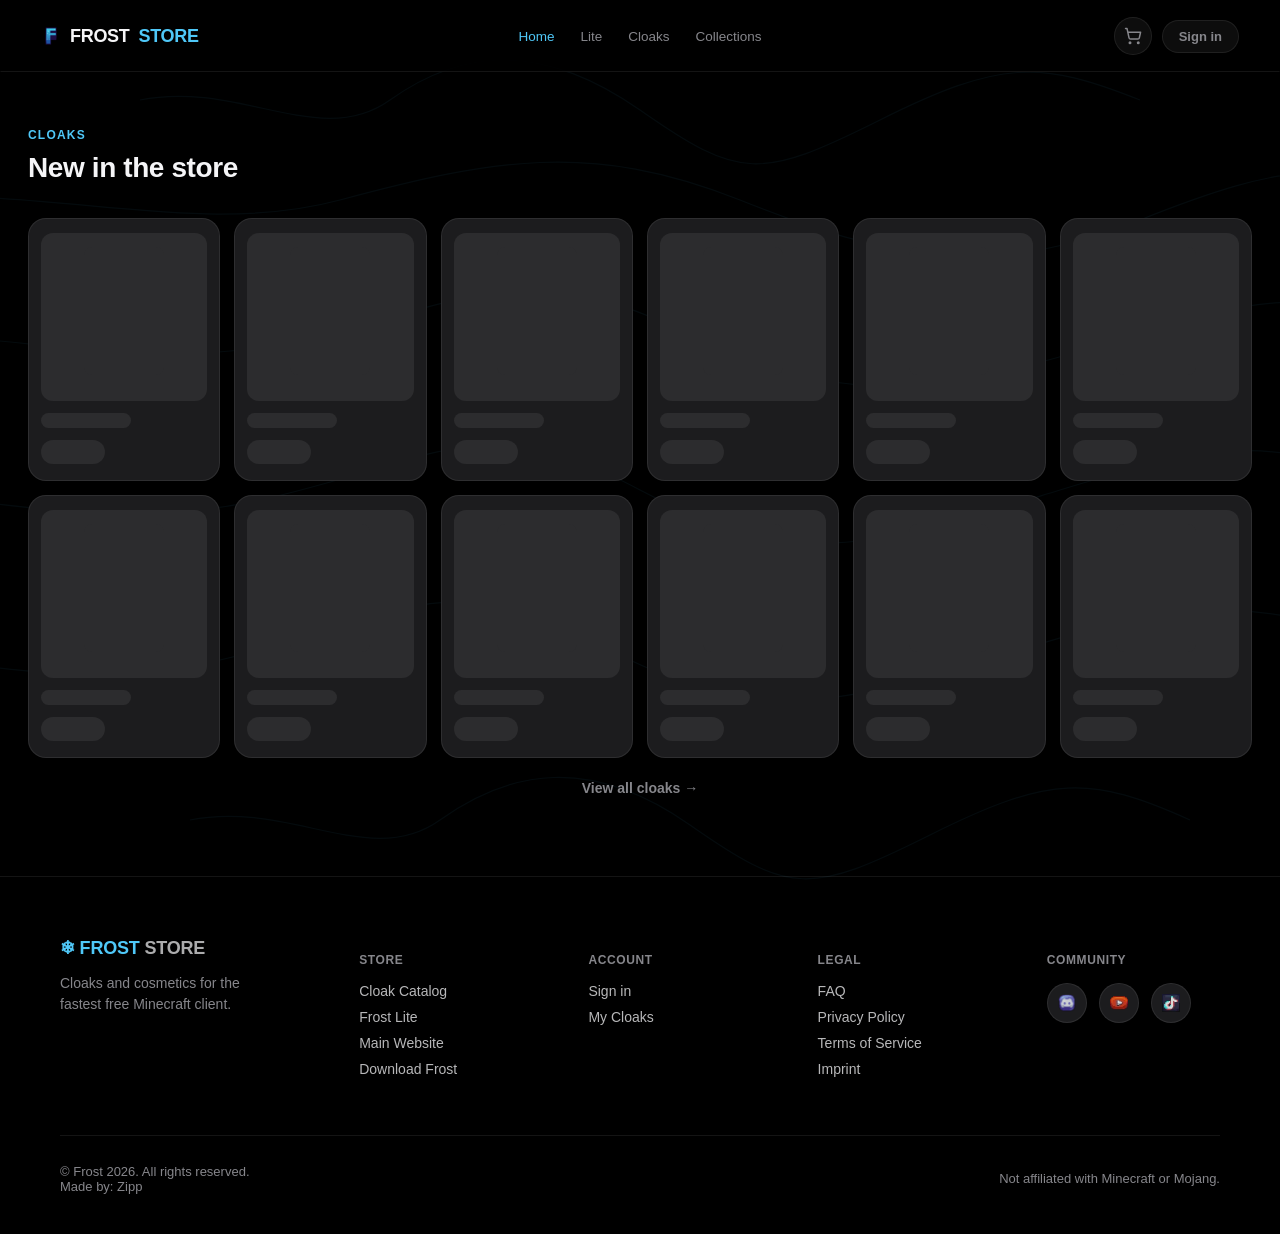
==== commit b0c36056: "update" ====
--- a/index.html
+++ b/index.html
@@ -13,6 +13,8 @@
 <meta name="description" content="FrostClient Store | FrostClient Lite and cloaks">
 <link rel="stylesheet" href="theme.css">
 <link rel="stylesheet" href="store.css">
+<link rel="stylesheet" href="blackfriday.css">
+<script src="blackfriday.js"></script>
 </head>
 <body data-page="home">
 
--- a/blackfriday.css
+++ b/blackfriday.css
@@ -0,0 +1,148 @@
+html.bf {
+  --bf-gold: #ffc53d;
+  --bf-gold-deep: #e09a00;
+  --bf-ink: #0b0b0c;
+  --bf-panel: #121212;
+  --bf-line: rgba(255,197,61,0.22);
+}
+html.bf .topo-bg .tline {
+  stroke: var(--bf-gold);
+}
+html.bf .topo-bg {
+  opacity: 0.045;
+}
+
+.featured-banner--bf {
+  display: flex; align-items: center; justify-content: space-between; gap: clamp(16px, 3vw, 48px);
+  padding: 0 clamp(22px, 5vw, 72px);
+  background:
+    radial-gradient(circle at 88% 20%, rgba(255,197,61,0.2), transparent 50%),
+    repeating-linear-gradient(135deg, transparent 0 22px, rgba(255,197,61,0.04) 22px 44px),
+    #0e0e0f;
+}
+.bf-feat-copy {
+  display: flex; flex-direction: column; gap: clamp(6px, 1vw, 14px); min-width: 0;
+}
+.bf-feat-eyebrow {
+  font-size: clamp(10px, 1vw, 13px); font-weight: 700; letter-spacing: 1.6px; text-transform: uppercase;
+  color: var(--bf-gold);
+}
+.bf-feat-title {
+  display: flex; flex-direction: column;
+  font-size: clamp(30px, 6.4vw, 92px); line-height: 0.88; font-weight: 900; letter-spacing: -0.04em;
+  text-transform: uppercase; color: var(--text);
+}
+.bf-outline {
+  color: transparent;
+  -webkit-text-stroke: 2px var(--bf-gold);
+}
+.bf-feat-side {
+  display: flex; flex-direction: column; gap: clamp(10px, 1.4vw, 18px); flex-shrink: 0;
+  width: clamp(240px, 36%, 470px);
+}
+.bf-feat-tags {
+  display: grid; grid-template-columns: 1fr 1fr; gap: 14px;
+}
+.bf-tag {
+  position: relative;
+  display: flex; flex-direction: column; gap: 4px;
+  padding: clamp(12px, 1.4vw, 20px) 16px clamp(12px, 1.4vw, 18px) clamp(34px, 3.2vw, 46px);
+  background: var(--bf-gold); color: var(--bf-ink);
+  clip-path: polygon(20px 0, 100% 0, 100% 100%, 20px 100%, 0 50%);
+  border-radius: 6px;
+  transform: rotate(-3deg);
+}
+.bf-tag--alt {
+  background: #f5f5f7;
+  transform: rotate(2.5deg);
+}
+.bf-tag-hole {
+  position: absolute; left: 20px; top: 50%;
+  width: 9px; height: 9px; margin-top: -4.5px; border-radius: 50%;
+  background: #0e0e0f;
+}
+.bf-tag-pct {
+  font-size: clamp(22px, 2.8vw, 38px); line-height: 1; font-weight: 900; letter-spacing: -0.03em;
+  font-variant-numeric: tabular-nums;
+}
+.bf-tag-what {
+  font-size: clamp(9px, 0.85vw, 12px); font-weight: 700; letter-spacing: 1.2px; text-transform: uppercase;
+}
+.bf-count {
+  display: grid; grid-template-columns: repeat(3, 1fr); gap: 10px;
+}
+.bf-count span {
+  display: flex; flex-direction: column; align-items: center; gap: 2px;
+  padding: clamp(6px, 0.9vw, 12px) 8px;
+  background: rgba(255,255,255,0.04);
+  border: 1px solid var(--border);
+  border-radius: var(--radius-sm);
+}
+.bf-count b {
+  font-size: clamp(16px, 1.9vw, 26px); font-weight: 800; color: var(--text);
+  font-variant-numeric: tabular-nums;
+}
+.bf-count small {
+  font-size: clamp(8px, 0.8vw, 11px); font-weight: 600; letter-spacing: 1.2px; text-transform: uppercase;
+  color: var(--muted);
+}
+.featured-panel.is-bf .home-collection-name {
+  color: var(--bf-gold);
+}
+.featured-panel.is-bf .home-collection-deal {
+  color: var(--bf-gold); background: rgba(255,197,61,0.1); border-color: rgba(255,197,61,0.32);
+}
+
+html.bf .cape-sale-badge,
+html.bf .detail-sale-badge {
+  background: var(--bf-gold); color: var(--bf-ink);
+  font-weight: 800;
+}
+html.bf .bundle-badge--bf:not(.bundle-badge--lite):not(.bundle-badge--annual) {
+  background: var(--bf-gold); color: var(--bf-ink);
+}
+html.bf .cape-price-pill.pill-sale {
+  color: var(--bf-gold);
+}
+html.bf .cart-row--sale span:last-child {
+  color: var(--bf-gold);
+}
+
+@media (max-width: 760px) {
+  .bf-count {
+    display: none;
+  }
+  .bf-feat-side {
+    width: 46%;
+  }
+}
+@media (max-width: 480px) {
+  .featured-banner--bf {
+    padding: 0 18px;
+  }
+  .bf-feat-eyebrow {
+    font-size: 9px; letter-spacing: 1px; white-space: nowrap;
+  }
+  .bf-feat-side {
+    width: auto;
+  }
+  .bf-feat-tags {
+    grid-template-columns: 1fr;
+  }
+  .bf-tag--alt, .featured-panel.is-bf .home-collection-deal {
+    display: none;
+  }
+  .bf-tag {
+    padding: 8px 8px 8px 26px;
+    clip-path: polygon(14px 0, 100% 0, 100% 100%, 14px 100%, 0 50%);
+  }
+  .bf-tag-hole {
+    left: 14px; width: 6px; height: 6px; margin-top: -3px;
+  }
+  .bf-tag-what {
+    letter-spacing: 0.6px;
+  }
+  .bf-outline {
+    -webkit-text-stroke-width: 1.5px;
+  }
+}
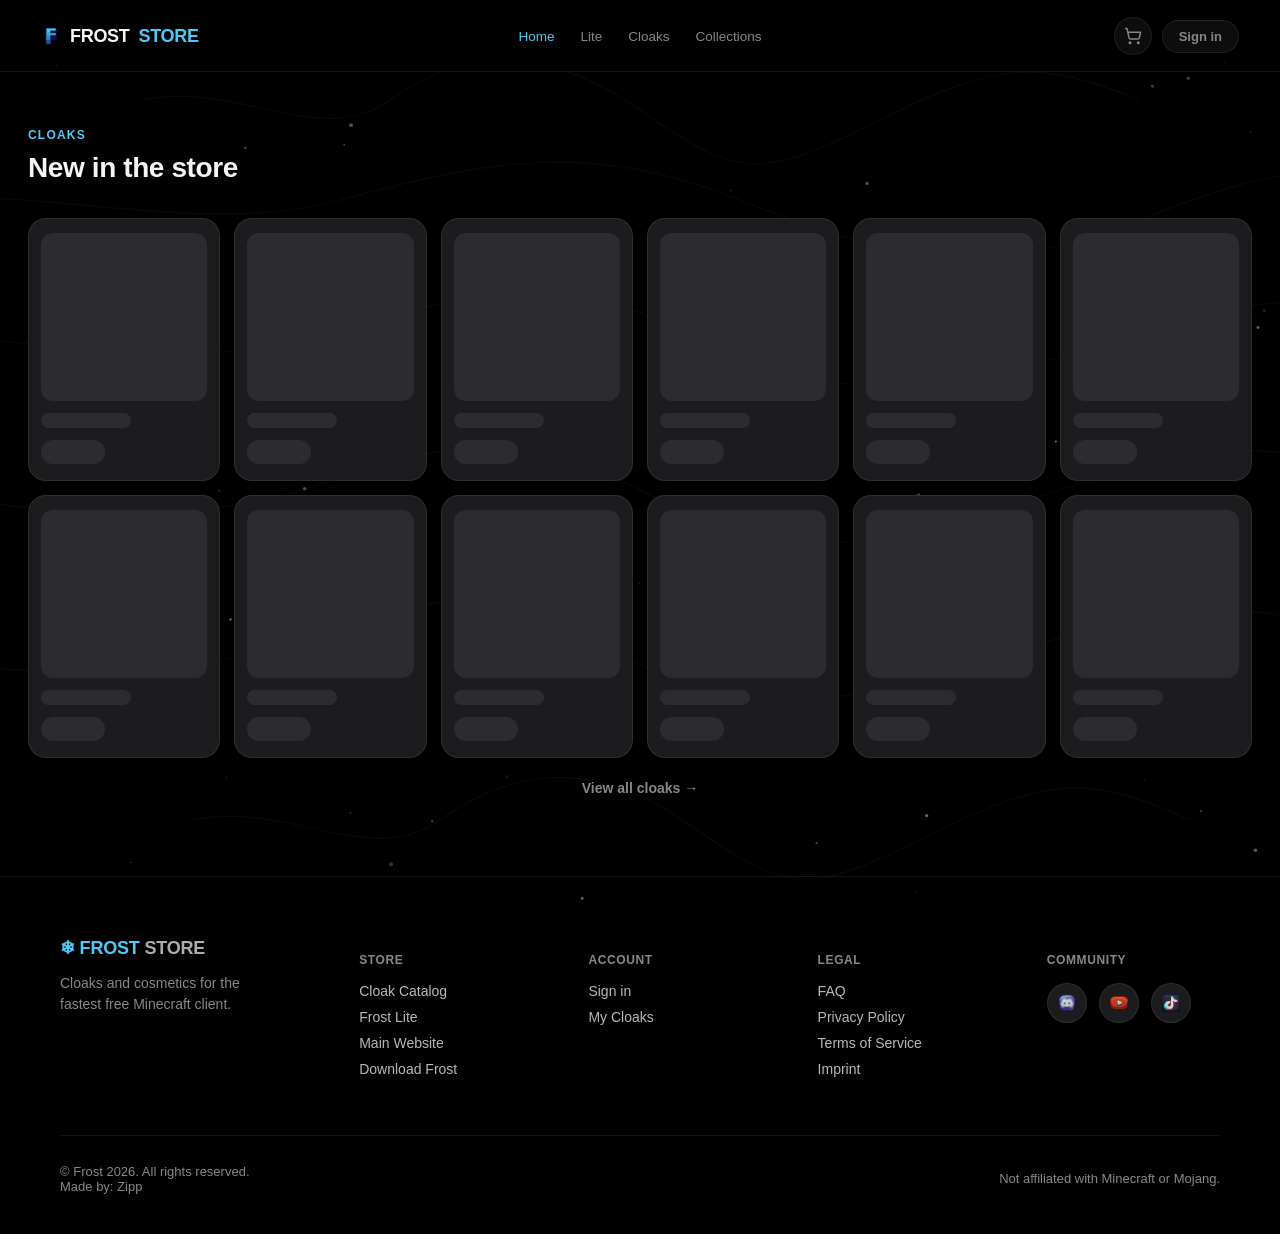
==== commit 639dbdc6: "update" ====
--- a/index.html
+++ b/index.html
@@ -2,7 +2,7 @@
 <html lang="en">
 <head>
 <meta charset="UTF-8"/>
-<meta http-equiv="Content-Security-Policy" content="default-src 'self'; script-src 'self'; style-src 'self' 'unsafe-inline'; img-src 'self' data: blob: https:; font-src 'self' data:; connect-src 'self' https://bot.frostclient.eu; media-src 'self' blob: https://bot.frostclient.eu; worker-src 'self'; object-src 'none'; base-uri 'self'; form-action 'self'"/>
+<meta http-equiv="Content-Security-Policy" content="default-src 'self'; script-src 'self'; style-src 'self' 'unsafe-inline'; img-src 'self' data: blob: https:; font-src 'self' data:; connect-src 'self' https://api.frostclient.eu https://cdn.frostclient.eu; media-src 'self' blob: https://api.frostclient.eu https://cdn.frostclient.eu; worker-src 'self'; object-src 'none'; base-uri 'self'; form-action 'self'"/>
 <meta name="viewport" content="width=device-width, initial-scale=1.0"/>
 <title>Frost Store</title>
 <link rel="icon" type="image/x-icon" href="favicon.ico">
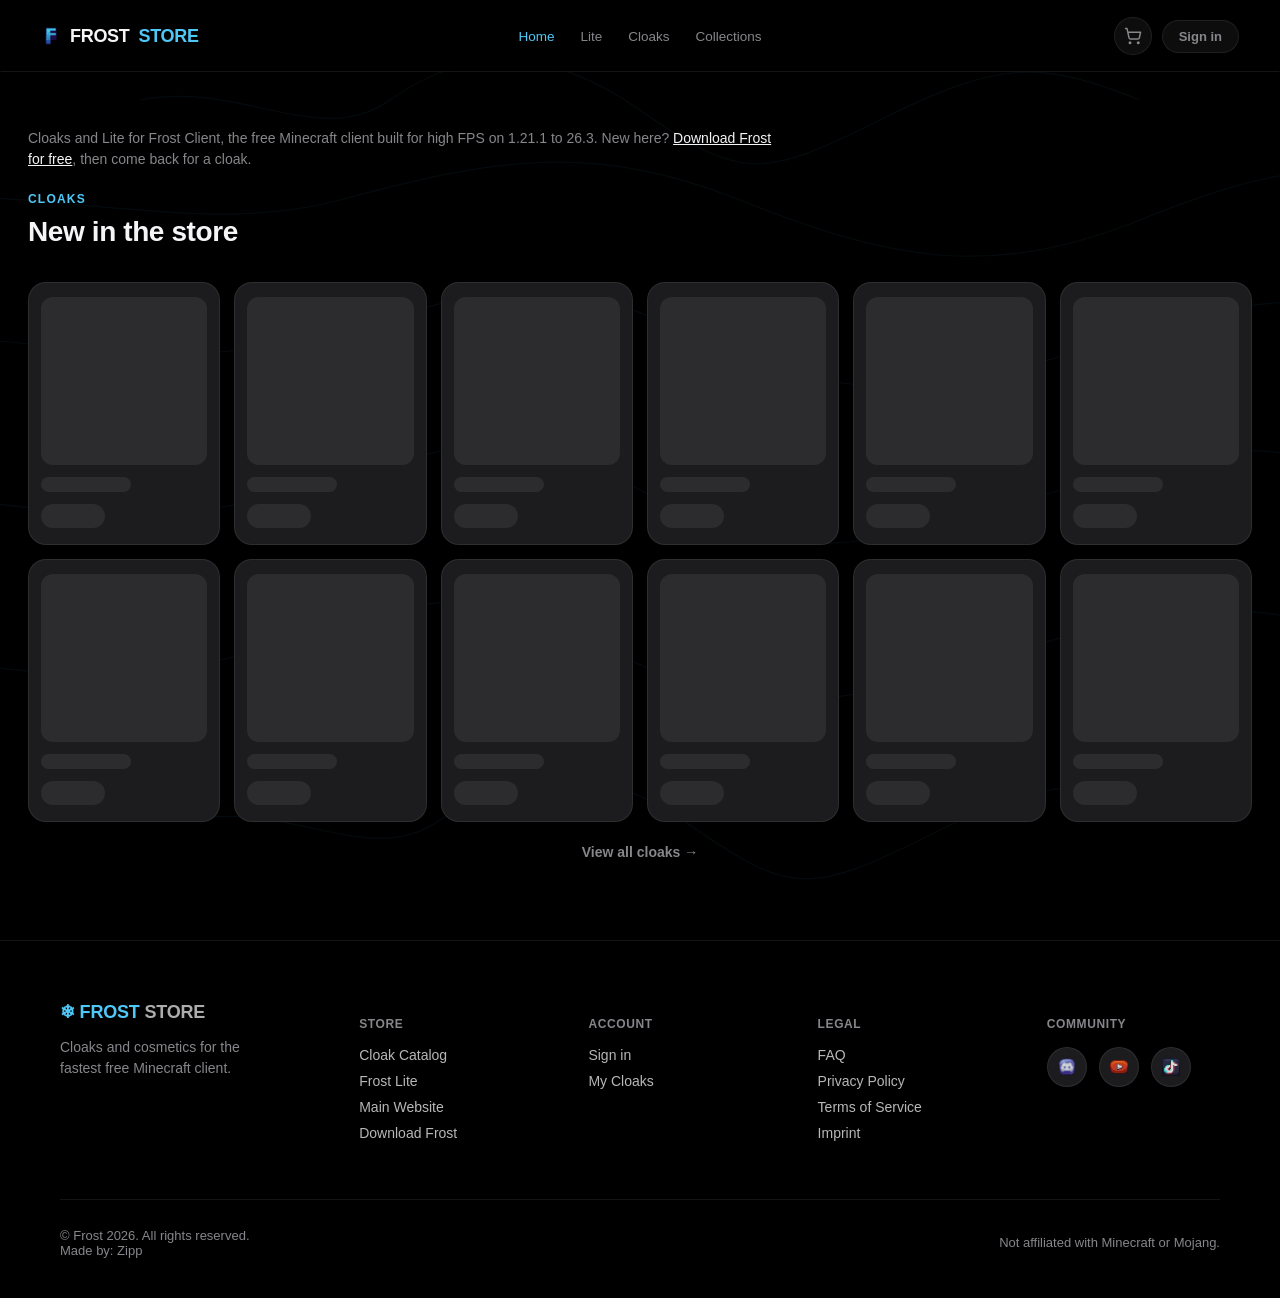
==== commit fd01b77f: "update" ====
--- a/index.html
+++ b/index.html
@@ -48,6 +48,7 @@
 </nav>
 
 <main class="store-page">
+  <p class="home-intro">Cloaks and Lite for Frost Client, the free Minecraft client built for high FPS on 1.21.1 to 26.3. New here? <a href="https://frostclient.eu/?openDownload">Download Frost for free</a>, then come back for a cloak.</p>
   <section class="home-collection" id="homeCollection" hidden aria-labelledby="featuredTitle">
     <div class="home-section-head">
       <h2 class="home-section-title" id="featuredTitle">Featured</h2>
--- a/store.css
+++ b/store.css
@@ -3233,3 +3233,30 @@
 .bundle-badge--annual {
   color: #1a1400; background: linear-gradient(100deg, #ffd60a, #ffb800);
 }
+.home-intro {
+  margin: 0 0 22px; font-size: 14px; line-height: 1.5; color: var(--muted); max-width: 760px;
+}
+.home-intro a {
+  color: var(--text);
+}
+.cart-pay-note a {
+  color: var(--text);
+}
+.cta-gift {
+  display: inline-flex; align-items: center; justify-content: center; gap: 8px; width: 100%; margin-top: 14px;
+}
+.cta-gift svg {
+  width: 16px; height: 16px; flex: none;
+}
+.gift-links {
+  display: grid; gap: 14px; width: 100%; max-width: 520px; margin: 6px auto 24px; text-align: left;
+}
+.gift-link-name {
+  font-size: 13.5px; font-weight: 600; color: var(--text); margin-bottom: 6px;
+}
+.gift-link-line {
+  display: flex; gap: 8px;
+}
+.gift-link-input {
+  flex: 1; min-width: 0;
+}
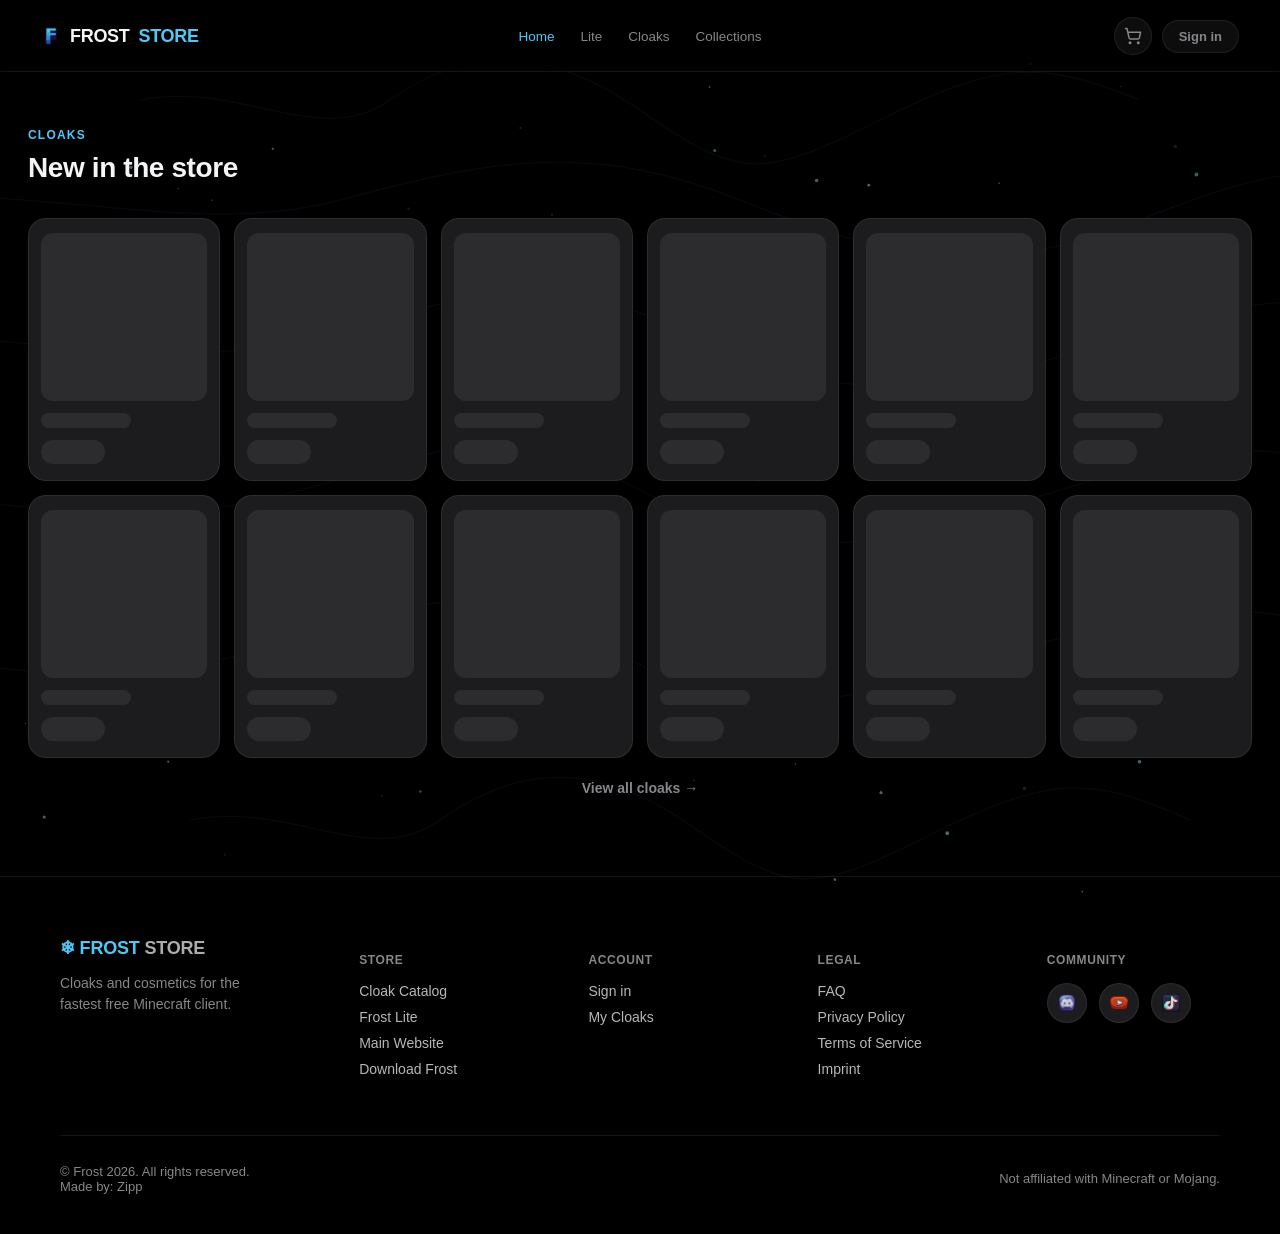
==== commit 38dad4f5: "update" ====
--- a/index.html
+++ b/index.html
@@ -48,7 +48,6 @@
 </nav>
 
 <main class="store-page">
-  <p class="home-intro">Cloaks and Lite for Frost Client, the free Minecraft client built for high FPS on 1.21.1 to 26.3. New here? <a href="https://frostclient.eu/?openDownload">Download Frost for free</a>, then come back for a cloak.</p>
   <section class="home-collection" id="homeCollection" hidden aria-labelledby="featuredTitle">
     <div class="home-section-head">
       <h2 class="home-section-title" id="featuredTitle">Featured</h2>
--- a/store.css
+++ b/store.css
@@ -3233,15 +3233,6 @@
 .bundle-badge--annual {
   color: #1a1400; background: linear-gradient(100deg, #ffd60a, #ffb800);
 }
-.home-intro {
-  margin: 0 0 22px; font-size: 14px; line-height: 1.5; color: var(--muted); max-width: 760px;
-}
-.home-intro a {
-  color: var(--text);
-}
-.cart-pay-note a {
-  color: var(--text);
-}
 .cta-gift {
   display: inline-flex; align-items: center; justify-content: center; gap: 8px; width: 100%; margin-top: 14px;
 }
